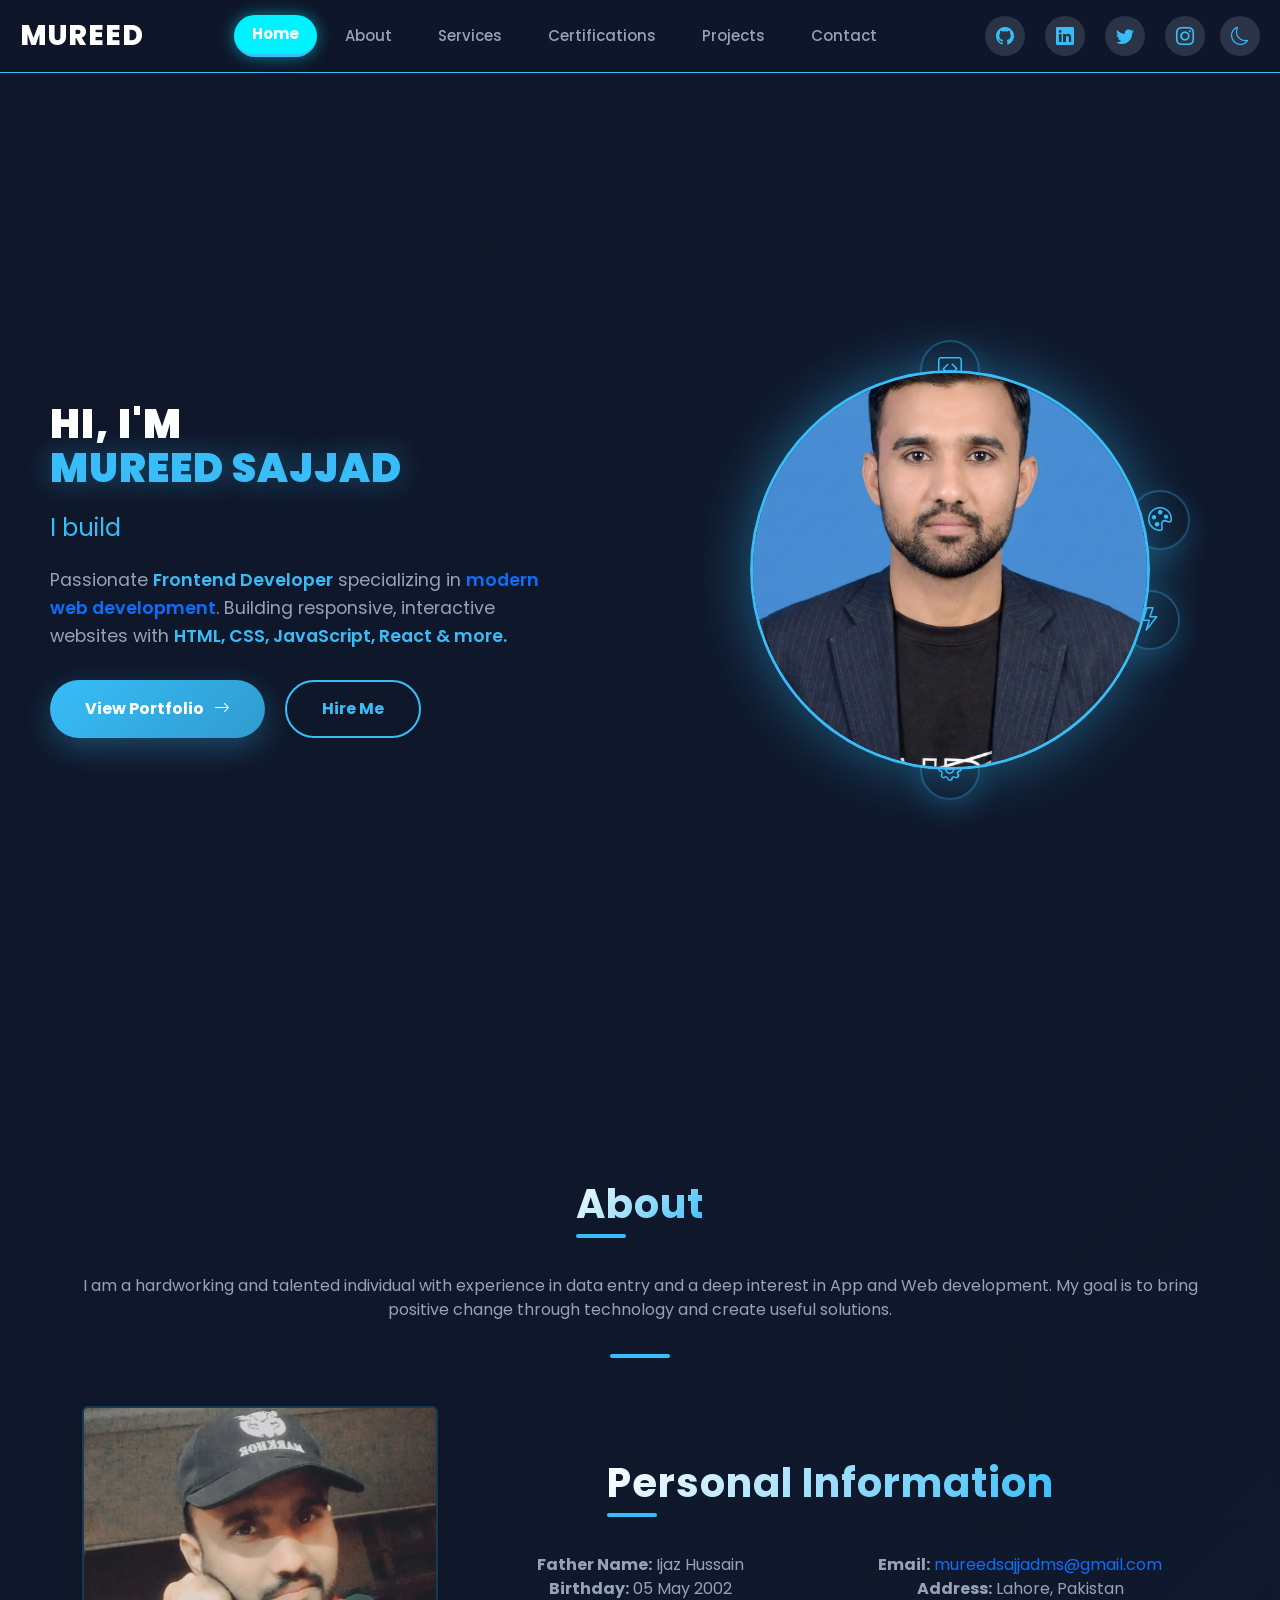
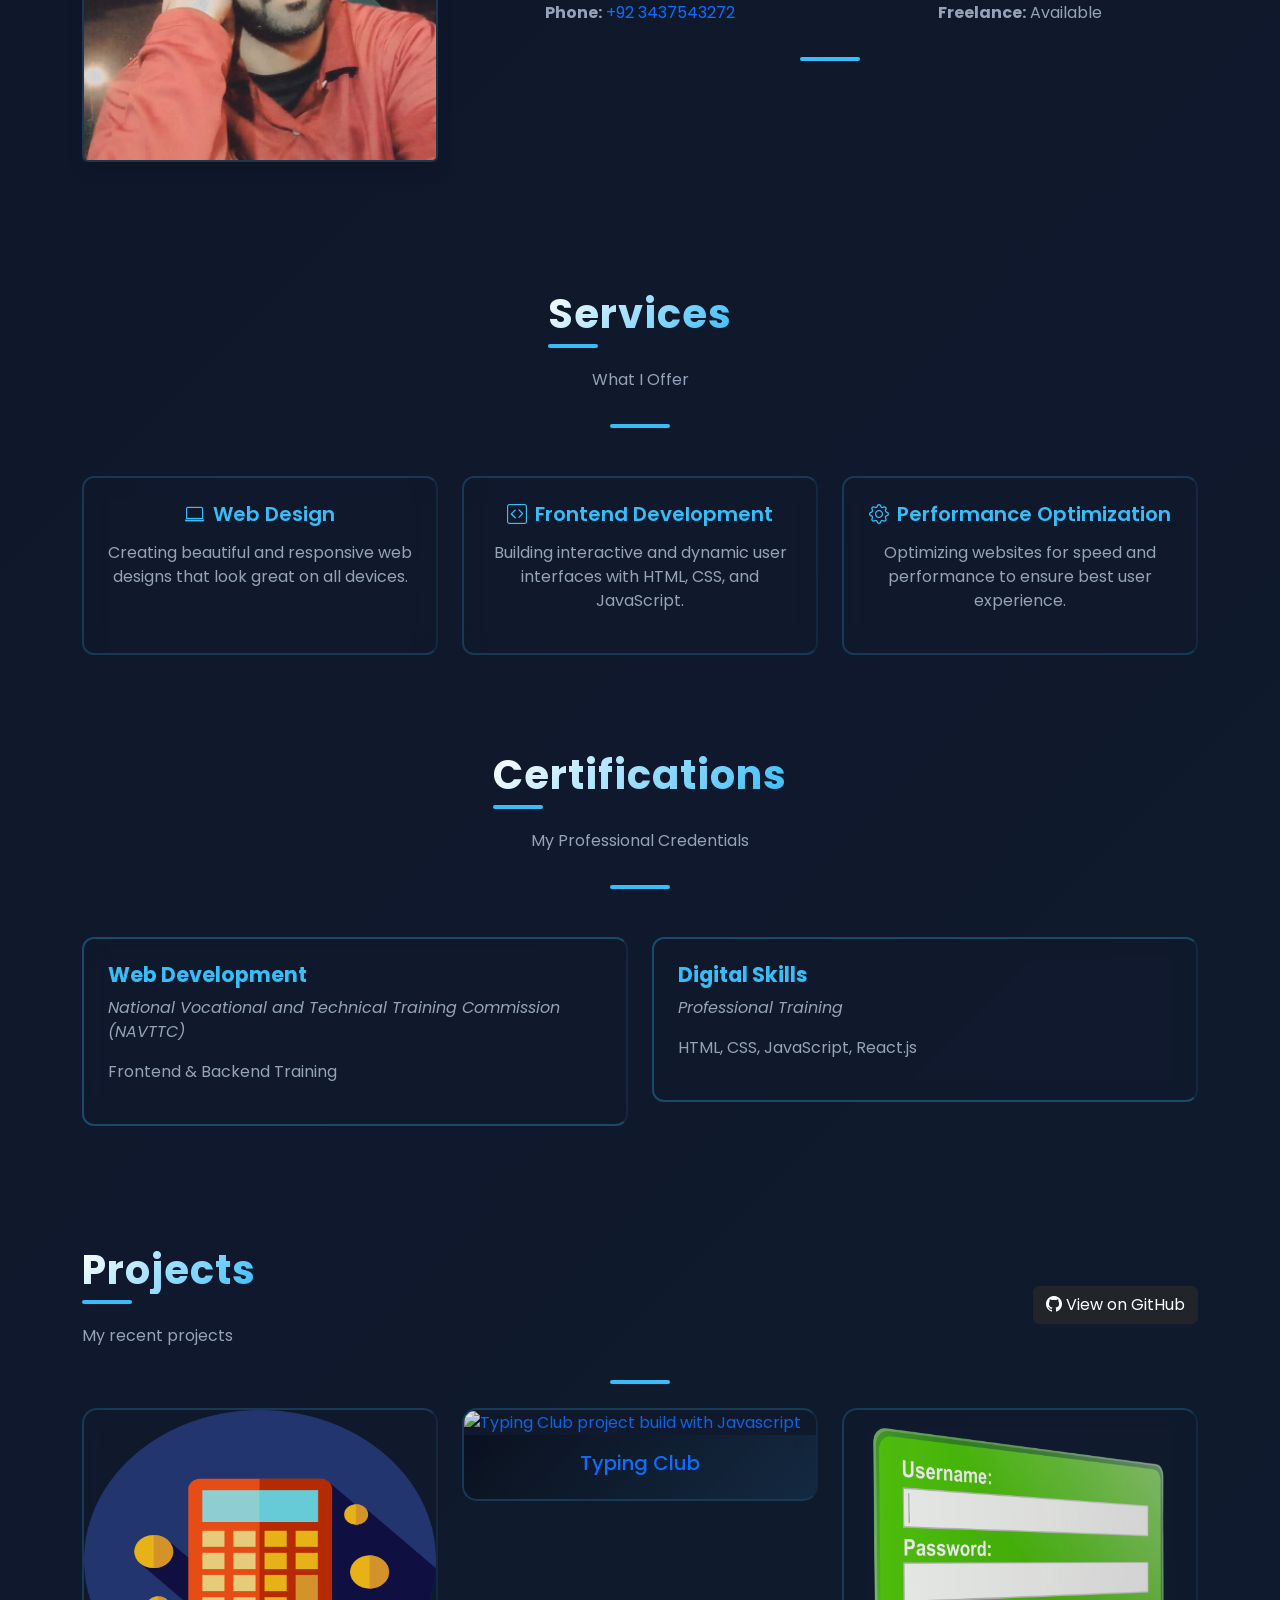
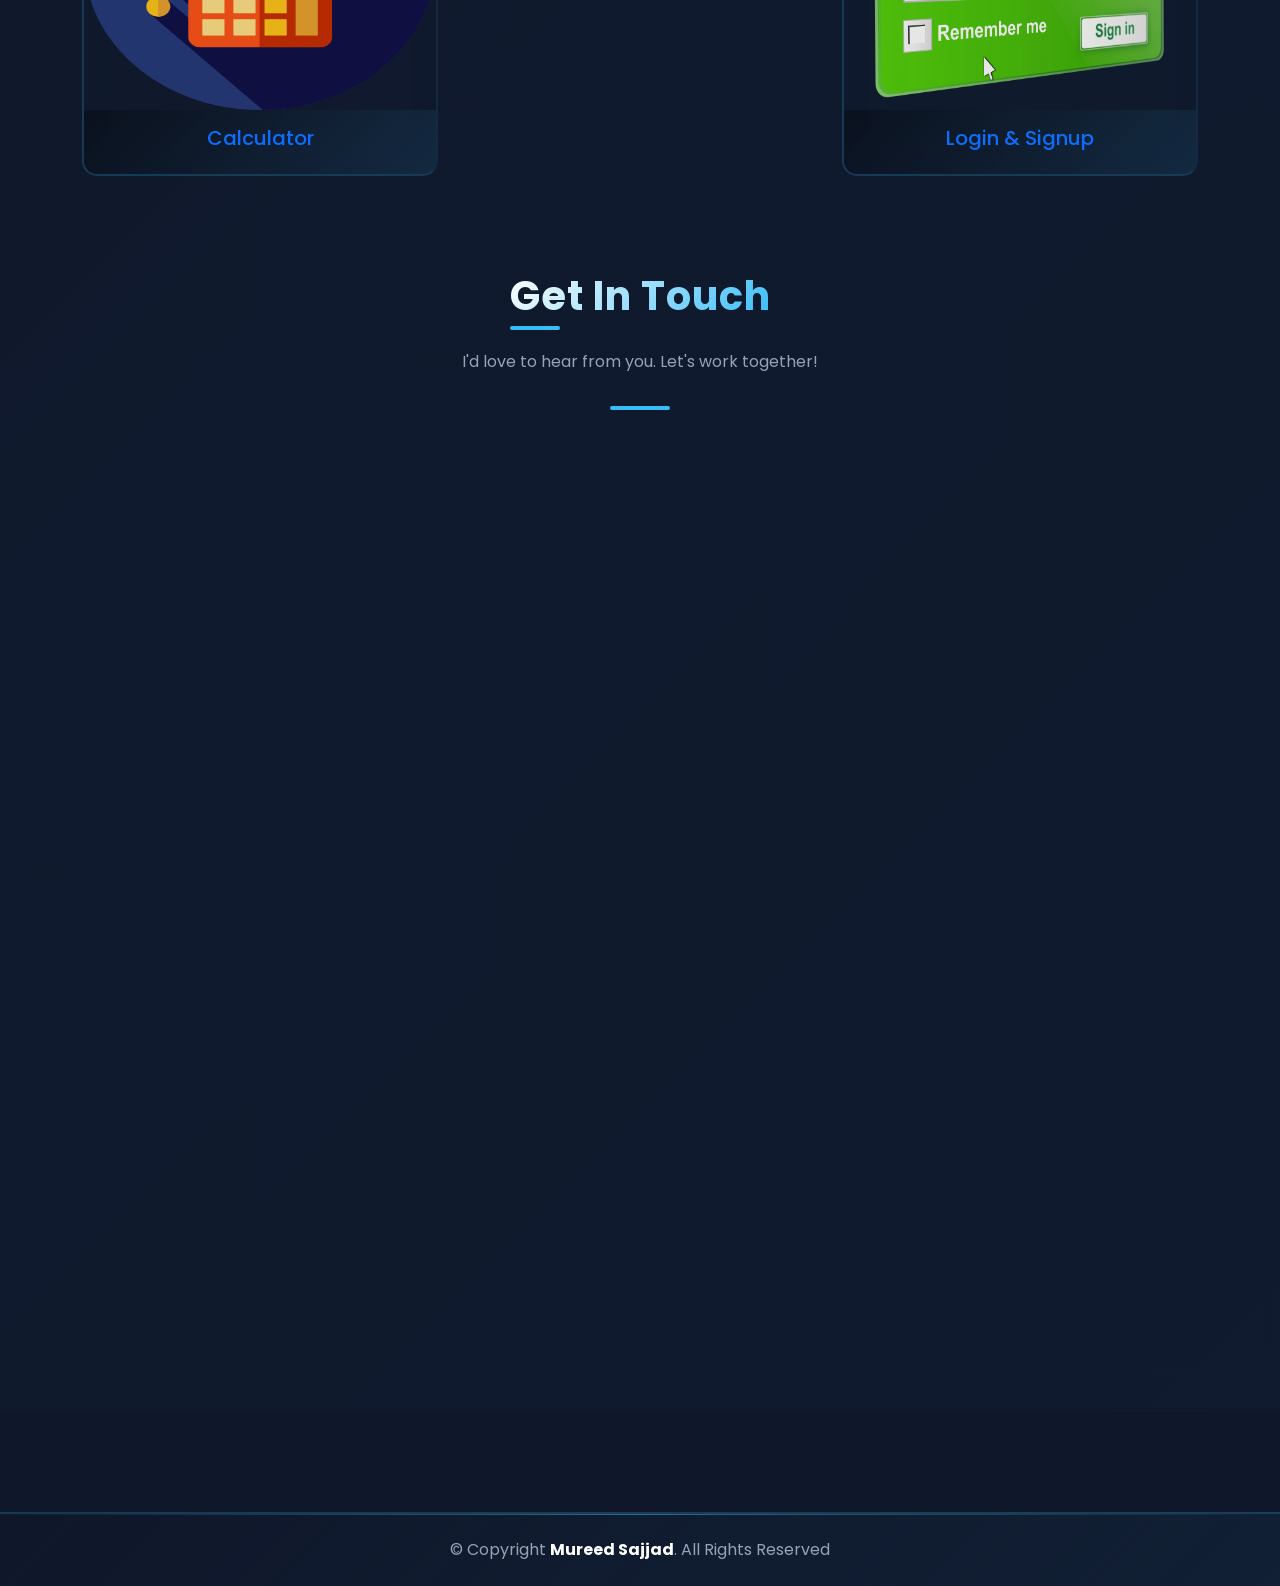
==== index.html @ 1f46530f "auto-commit" ====
<!DOCTYPE html>
<html lang="en">

<head>
  <meta charset="UTF-8" />
  <meta name="description" content="Frontend Developer Portfolio of Mureed Sajjad.">
  <meta name="keywords" content="Frontend Developer, HTML, CSS, JavaScript, React">
  <meta name="author" content="Mureed Sajjad">
  <meta name="viewport" content="width=device-width, initial-scale=1.0" />
  <title>Mureed Sajjad Portfolio</title>
  <link href="https://cdn.jsdelivr.net/npm/bootstrap@5.3.0/dist/css/bootstrap.min.css" rel="stylesheet" />
  <link href="https://cdn.jsdelivr.net/npm/bootstrap-icons@1.10.5/font/bootstrap-icons.css" rel="stylesheet" />
  <link href="https://fonts.googleapis.com/css2?family=Inter:wght@400;500;700;800&display=swap" rel="stylesheet">
  <link href="https://fonts.googleapis.com/css2?family=Poppins:wght@300;400;600;700&display=swap" rel="stylesheet">
  <!-- AOS Library for Scroll Animations -->
  <link href="https://unpkg.com/aos@2.3.1/dist/aos.css" rel="stylesheet">
  <!-- <link rel="stylesheet" href="extra.css" /> -->
  <link rel="stylesheet" href="style.css">
  <link rel="preconnect" href="https://fonts.googleapis.com">
  <link rel="preconnect" href="https://fonts.gstatic.com" crossorigin>
  <link rel="canonical" href="https://mureedsajjad512.github.io/My-Portfolio/">

  <script type="application/ld+json">
  {
    "@context": "https://schema.org",
    "@type": "Person",
    "name": "Mureed Sajjad",
    "JobTitle": "Frontend Developer",
    "url": "https://github.com/MUREEDSAJJAD512/My-Portfolio",
    "sameAs" : [
    "https://github.com/MUREEDSAJJAD512/My-Portfolio"
    ]
  }
</script>

</head>

<body>

  <!-- header header full animation navbar -->
  <header id="header" class="header fixed-top">
    <div class="nav-container">

      <div class="logo">
        <a href="#" class="logo">Mureed</a>
      </div>

      <nav class="navbar-menu" id="navbar">
        <ul>
          <li><a href="#home" class="nav-link">Home</a></li>
          <li><a href="#about" class="nav-link">About</a></li>
          <li><a href="#service" class="nav-link">Services</a></li>
          <li><a href="#certification" class="nav-link">Certifications</a></li>
          <li><a href="#project" class="nav-link">Projects</a></li>
          <li><a href="#contact" class="nav-link">Contact</a></li>
        </ul>
      </nav>

      <div class="nav-actions">
        <div class="social-icons">
          <a href="#"><i class="bi bi-github"></i></a>
          <a href="#"><i class="bi bi-linkedin"></i></a>
          <a href="#"><i class="bi bi-twitter"></i></a>
          <a href="#"><i class="bi bi-instagram"></i></a>
        </div>

        <button id="darkToggle" title="Toggle Theme">
          <i class="bi bi-moon"></i>
        </button>

        <button id="menuBtn" class="mobile-nav-toggle">
          <i class="bi bi-list"></i>
        </button>

      </div>

    </div>

  </header>

  <!-- ======= Main Content Area ======= -->
  <main id="main">

    <!-- ======= Home Section ======= -->
    <section id="home" class="hero-section">
      <div class="hero-container">
        <!-- Left Content -->
        <div class="hero-content" data-aos="fade-right" data-aos-duration="800">

          <h1 class="hero-title">
            HI, I'M <span class="hero-highlight">MUREED SAJJAD</span>
          </h1>

          <p class="hero-subtitle">I build</p>

          <p class="hero-description">
            Passionate <strong>Frontend Developer</strong> specializing in <strong class="text-primary">modern web
              development</strong>.
            Building responsive, interactive websites with <strong>HTML, CSS, JavaScript, React & more.</strong>
          </p>

          <div class="hero-buttons">
            <a href="#portfolio" class="btn-hero btn-hero-primary">
              <span>View Portfolio</span>
              <i class="bi bi-arrow-right"></i>
            </a>
            <a href="#contact" class="btn-hero btn-hero-secondary">
              Hire Me
            </a>
          </div>
        </div>

        <!-- - Profile Section -->
        <div class="hero-profile" data-aos="fade-left" data-aos-duration="800">
          <div class="profile-wrapper">
            <div class="profile-glow"></div>
            <img src="Pic/logo img.jpeg" alt="Mureed Sajjad" class="profile-image">

            <!-- Floating Tech Icons -->
            <div class="floating-icons">
              <div class="float-icon icon-1" title="HTML">
                <i class="bi bi-code-square"></i>
              </div>
              <div class="float-icon icon-2" title="CSS">
                <i class="bi bi-palette"></i>
              </div>
              <div class="float-icon icon-3" title="JavaScript">
                <i class="bi bi-lightning"></i>
              </div>
              <div class="float-icon icon-4" title="React">
                <i class="bi bi-gear"></i>
              </div>
            </div>
          </div>
        </div>
      </div>

    </section>


    <!-- ======= About Section ======= -->
    <section id="about" class="about section-padding py-5">
      <div class="container">
        <div class="section-title text-center mb-5" data-aos="fade-up">

          <h2>About</h2>
          <p class="mt-3">
            I am a hardworking and talented individual with experience in data entry and a deep interest in App and
            Web
            development.
            My goal is to bring positive change through technology and create useful solutions.
          </p>

        </div>

        <!-- Personal Info Detail -->
        <div id="personal-info" class="row align-items-center mt-4">
          <div class="col-lg-4 text-center" data-aos="fade-right" data-aos-duration="1000">
            <img src="Pic/Mureed Sajjad About.jpg" loading="lazy" class="img-fluid rounded shadow about-image"
              alt="Mureed Photo">
          </div>
          <div class="col-lg-8 pt-4 pt-lg-0" data-aos="fade-left" data-aos-duration="1000">
            <div class="section-title text-center mb-5" data-aos="fade-up">

              <h2>Personal Information</h2>

              <div class="row mt-3">
                <div class="col-md-6">
                  <ul class="list-unstyled info-list">
                    <li><strong>Father Name:</strong> Ijaz Hussain</li>
                    <li><strong>Birthday:</strong> 05 May 2002</li>
                    <!-- <li><strong>Age:</strong> 24</li> -->
                    <li><strong>Phone:</strong> <a href="tel:+923437543272">+92 3437543272</a></li>
                  </ul>
                </div>
                <div class="col-md-6">
                  <ul class="list-unstyled info-list">
                    <li><strong>Email:</strong> <a href="mailto:mureedsajjadms@gmail.com">mureedsajjadms@gmail.com</a>
                    </li>
                    <li><strong>Address:</strong> Lahore, Pakistan</li>
                    <li><strong>Freelance:</strong> Available</li>
                  </ul>
                </div>
              </div>
            </div>
          </div>
        </div>
      </div>
    </section>

    <!-- ======= Services Section ======= -->
    <section id="service" class="service py-5">
      <div class="container">
        <div class="section-title text-center mb-5">
          <h2>Services</h2>
          <p>What I Offer</p>
        </div>

        <div class="row g-4">
          <div class="col-lg-4 col-md-6">
            <div class="card skill-card h-100 p-4 text-center">
              <h5><i class="bi bi-laptop me-2"></i>Web Design</h5>
              <p>Creating beautiful and responsive web designs that look great on all devices.</p>
            </div>
          </div>
          <div class="col-lg-4 col-md-6">
            <div class="card skill-card h-100 p-4 text-center">
              <h5><i class="bi bi-code-square me-2"></i>Frontend Development</h5>
              <p>Building interactive and dynamic user interfaces with HTML, CSS, and JavaScript.</p>
            </div>
          </div>
          <div class="col-lg-4 col-md-6">
            <div class="card skill-card h-100 p-4 text-center">
              <h5><i class="bi bi-gear me-2"></i>Performance Optimization</h5>
              <p>Optimizing websites for speed and performance to ensure best user experience.</p>
            </div>
          </div>
        </div>
      </div>
    </section>

    <!-- ======= Certifications Section ======= -->
    <section id="certification" class="certification py-5">
      <div class="container">
        <div class="section-title text-center mb-5">
          <h2>Certifications</h2>
          <p>My Professional Credentials</p>
        </div>

        <div class="row g-4">
          <div class="col-lg-6">
            <div class="institute-box p-4 mb-4">
              <h4><strong>Web Development</strong></h4>
              <p><em>National Vocational and Technical Training Commission (NAVTTC)</em></p>
              <p class="mt-3">Frontend & Backend Training</p>
            </div>
          </div>
          <div class="col-lg-6">
            <div class="institute-box p-4 mb-4">
              <h4><strong>Digital Skills</strong></h4>
              <p><em>Professional Training</em></p>
              <p class="mt-3">HTML, CSS, JavaScript, React.js</p>
            </div>
          </div>
        </div>
      </div>
    </section>

    <!-- ======= Projects Section ======= -->
    <section id="project" class="project py-5 ">
      <div class="container">
        <div class="section-title d-flex justify-content-between align-items-center mb-4">
          <div>
            <h2>Projects</h2>
            <p>My recent projects</p>
          </div>
          <a href="https://github.com/MUREEDSAJJAD512/My-Portfolio" target="_blank" class="btn btn-dark">
            <i class="bi bi-github"></i> 
            <span>View on GitHub</span>
          </a>
        </div>

        <div class="row g-4 portfolio-container">
          <div class="col-lg-4 col-md-6" data-aos="zoom-in" data-aos-delay="100">
            <div class="portfolio-item card">
              <a href="Project/Calculator/index.html" target="_blank">
                <img src="Pic/calculator.png" class="card-img-top" alt="Calculator project build with Javascript"
                  loading="lazy" width="400" height="300">
                <div class="card-body text-center">
                  <h5>Calculator</h5>
                </div>
              </a>
            </div>
          </div>
          <div class="col-lg-4 col-md-6" data-aos="zoom-in" data-aos-delay="200">
            <div class="portfolio-item card">
              <a href="Project/Page club/index.html" target="_blank">
                <img src="Pic/keyboard typing.png" class="card-img-top" alt="Typing Club project build with Javascript"
                  loading="lazy" width="400" height="300">
                <div class="card-body text-center">
                  <h5>Typing Club</h5>
                </div>
              </a>
            </div>
          </div>
          <div class="col-lg-4 col-md-6" data-aos="zoom-in" data-aos-delay="300">
            <div class="portfolio-item card">
              <a href="Login and Singup/index1.html" target="_blank">
                <img src="Pic/login page.png" class="card-img-top" alt="Login Page project build with Javascript"
                  loading="lazy" width="400" height="300">
                <div class="card-body text-center">
                  <h5>Login & Signup</h5>
                </div>
              </a>

            </div>
          </div>
        </div>
      </div>
    </section>

    <!-- ======= Contact Section ======= -->
    <section id="contact" class="contact py-5">
      <div class="container">
        <div class="section-title text-center mb-5" data-aos="fade-up">
          <h2>Get In Touch</h2>
          <p>I'd love to hear from you. Let's work together!</p>
        </div>

        <div class="row g-4" data-aos="fade-up" data-aos-delay="100">
          <!-- Contact Info Cards -->

          <div class="col-lg-4 col-md-6">
            <div class="contact-card text-center h-100">
              <div class="contact-icon">
                <i class="bi bi-telephone"></i>
              </div>
              <h4>Phone</h4>
              <p><a href="tel:+923437543272">+92 3437543272</a></p>
            </div>
          </div>


          <div class="col-lg-4 col-md-6">
            <div class="contact-card text-center h-100">
              <div class="contact-icon">
                <i class="bi bi-envelope"></i>
              </div>
              <h4>Email</h4>
              <p><a href="mailto:mureedsajjadms@gmail.com">mureedsajjadms@gmail.com</a></p>
            </div>
          </div>

          <div class="col-lg-4 col-md-6">
            <div class="contact-card text-center h-100">
              <div class="contact-icon">
                <i class="bi bi-geo-alt"></i>
              </div>
              <h4>Location</h4>
              <p><a href="https://maps.app.goo.gl/p4PA584BYa8cYL2F8" target="_blank">Lahore, Pakistan</a></p>
            </div>
          </div>
        </div>

        <!-- Contact Form -->
        <div class="row mt-5" data-aos="fade-up" data-aos-delay="200">
          <div class="col-lg-8 mx-auto">
            <div class="contact-form-wrapper">
              <h3 class="text-center mb-4">Send Me a Message</h3>
              <form action="https://api.web3forms.com/submit" method="POST" class="contact-form">
                <input type="hidden" name="access_key" value="YOUR-KEY-HERE">

                <div class="row">
                  <div class="col-md-6 mb-3">
                    <label for="name" class="form-label">Full Name</label>
                    <input id="name" type="text" name="name" class="form-control" placeholder="Your name" required
                      autocomplete="name">
                  </div>
                  <div class="col-md-6 mb-3">
                    <label for="email" class="form-label">Email Address</label>
                    <input id="email" type="email" name="email" class="form-control" placeholder="Your@email.com"
                      required autocomplete="email">
                  </div>
                </div>

                <div class="mb-3">
                  <label for="subject" class="form-label">Subject</label>
                  <input id="tex" name="subject" class="form-control" placeholder="What is this about?" required>
                </div>

                <div class="mb-3">
                  <label for="message" class="form-label">Message</label>
                  <textarea id="message" name="message" rows="6" class="form-control"
                    placeholder="Write your message here..." required></textarea>
                </div>

                <button type="submit" class="btn btn-primary btn-submit w-100">
                  <i class="bi bi-send"></i> Send Message
                </button>
              </form>
            </div>
          </div>
        </div>
      </div>
    </section>

  </main>

  <!-- ======= Footer ======= -->
  <footer role="contentinfo" id="footer" class="py-4 text-center">
    <div class="container">
      <div class="copyright">
        &copy; Copyright <strong><span>Mureed Sajjad</span></strong>. All Rights Reserved
      </div>
    </div>
  </footer>

  <!-- Back to Top Button -->
  <a href="#" class="back-to-top d-flex align-items-center justify-content-center"><i
      class="bi bi-arrow-up-short"></i></a>

  <!-- JS Files -->
  <script src="https://cdn.jsdelivr.net/npm/typed.js@2.0.12"></script>
  <script src="https://cdn.jsdelivr.net/npm/bootstrap@5.3.0/dist/js/bootstrap.bundle.min.js"></script>
  <!-- AOS Library -->
  <script src="https://unpkg.com/aos@2.3.1/dist/aos.js"></script>
  <script src="script.js" defer></script>
</body>

</html>
---- style.css ----
/* ==========================================================
   1. GLOBAL VARIABLES & THEMES
   ========================================================== */
:root {
  --bg-body: #0f172a;
  --bg-header: rgba(15, 23, 42, 0.8);
  --text-main: #94a3b8;
  --text-bright: #ffffff;
  --primary-color: #38bdf8;
  --header-text: rgba(244, 160, 25, 0.95);
  --glow-color: rgba(56, 189, 248, 0.15);
}

/* Dark Mode Theme */
body.dark-mode {
  --bg-body: #0a0e27;
  --bg-header: #0a0e27;
  --text-main: #ffffff;
  --text-bright: #ffffff;
  --primary-color: #0066cc;
  /* --card-bg: rgba(20, 30, 60, 0.6); */
  --glow-color: rgba(96, 165, 250, 0.2);
}

/* Light Mode Theme */
body.light-mode {
  --bg-body: #f8f9fa;
  --bg-header: rgba(255, 255, 255, 0.8);
  --text-main: #333333;
  --text-bright: #000000;
  --primary-color: #0066cc;
  /* --card-bg: rgba(220, 230, 245, 0.4); */
  --glow-color: rgba(0, 102, 204, 0.261);
}

Light Mode Specific Styles body.light-mode .portfolio-item,
body.light-mode .skill-card,
body.light-mode .info-box,
body.light-mode .contact-form,
body.light-mode .institute-box {
  background: rgba(240, 248, 255, 0.8) !important;
  border-color: rgba(0, 102, 204, 0.3) !important;
  color: #333 !important;
}

body.light-mode h2,
body.light-mode h3,
body.light-mode h4,
body.light-mode h5 {
  color: #000 !important;
}

body.light-mode a {
  color: #0066cc;
}

body.light-mode .btn-primary,
body.light-mode .btn-outline-primary {
  background-color: #f8f9fa !important;
  color: #000 !important;
  border-color: #000 !important;
}

body.light-mode .btn-primary:hover,
body.light-mode .btn-outline-primary:hover {
  background-color: #000 !important;
  color: #ffffff !important;
}

.btn-primary,
.btn-outline-primary {
  background-color: var(--bg-body) !important;
  border: 3px solid var(--text-bright) !important;
  color: var(--text-bright) !important;
  transition: all 0.5s ease;
  border-radius: 9px;
  padding: 8px 16px;
  display: inline-flex;
  align-items: center;
  gap: 8px;
  font-weight: 600;
}

.btn-primary:hover,
.btn-outline-primary:hover {
  background-color: var(--text-bright) !important;
  color: var(--bg-body) !important;
  border-color: var(--bg-body);
}


.btn-primary i,
.btn-outline-primary i {
  font-size: 1.1rem;
  transition: transform 0.3s ease;
}

.btn-primary:hover i,
.btn-outline-primary:hover i {
  transform: translateX(4px);
}


/* ==========================================================
   1. GLOBAL STYLES
   ========================================================== */

/* Basic Reset */
body {
  background-color: var(--bg-body);
  color: var(--text-main);
  font-family: 'Inter', sans-serif;
  overflow-x: hidden;
  scroll-behavior: smooth;
  transition: background-color 0.5s ease, color 0.5s ease;
}

/* Mouse Spotlight Effect */
.mouse-glow {
  position: fixed;
  top: 0;
  left: 0;
  width: 100%;
  height: 100%;
  pointer-events: none;
  background: radial-gradient(300px circle at var(--x) var(--y), var(--glow-color), transparent 80%);
  z-index: 9999;
}


* {
  margin: 0;
  padding: 0;
  box-sizing: border-box;
  font-family: Poppins, sans-serif;
}

/* ==========================================================
   2. HEADER / NAVIGATION - MODERN DESIGN
   ========================================================== */
.logo a {
  font-size: 28px;
  font-weight: 800;
  color: var(--text-bright);
  text-decoration: none;
  letter-spacing: 1px;
  text-transform: uppercase;

}

.logo span {
  color: #00f2ff;
  /* Dot ka color Cyan rakhne ke liye */
}

.header {
  position: fixed;
  top: 0;
  left: 0;
  width: 100%;
  padding: 15px 0;
  z-index: 1000;
  transition: all 0.4s ease;
  background: var(--bg-header);
  backdrop-filter: blur(15px);
  border-bottom: 1px solid rgba(255, 255, 255, 0.1);
  overflow: visible !important;
}

/* Jab page scroll ho to header ka rang thora dark ho jaye */
.header.scrolled {
  background: var();
  padding: 10px 0;
  /* backdrop-filter: blur(20px); */
}

.header::before {
  content: "";
  position: absolute;
  top: 0;
  left: -100%;
  width: 100%;
  height: 100%;
  background: linear-gradient(10deg, transparent, rgb(245, 1, 1), transparent, rgba(53, 1, 242, 0.1), transparent, rgba(72, 255, 0, 0.973), transparent);
  transition: left 0.8s ease-in-out;
  pointer-events: none;
}

.header:hover::before {
  left: 100%;
}

.header.fixed-top {
  backdrop-filter: blur(10px);
  border-bottom: 1px solid var(--primary-color);
  transition: all 0.3s ease;
}

.nav-container {
  max-width: 1300px;
  margin: 0 auto;
  display: flex;
  align-items: center;
  justify-content: space-between;
  padding: 0 20px;
}

.navbar-menu ul {
  display: flex;
  list-style: none;
  gap: 10px;
  margin: 0;
  padding: 0;
}

.nav-link {
  /* color: var(--text-main); */
  text-decoration: none;
  font-size: 15px;
  font-weight: 500;
  padding: 8px 18px;
  border-radius: 50px;
  transition: 0.3s;
}

/* Hover aur Active state ka style */
.nav-link:hover,
.nav-link.active {
  color: #000;
  background: #00f2ff;
  box-shadow: 0 0 15px rgba(0, 242, 255, 0.5);
}

nav ul {
  display: flex;
  list-style-type: none;
  align-items: center;
  gap: 20px;
}

nav li {
  display: inline;
}

.nav-actions {
  display: flex;
  align-items: center;
  gap: 15px;
}

.social-icons {
  display: flex;
  gap: 10px;
}

.social-icons a,
#darkToggle,
#menuBtn {
  color: var(--primary-color);
  font-size: 18px;
  width: 40px;
  height: 40px;
  border-radius: 50%;
  background: rgba(148, 163, 184, 0.217);
  display: flex;
  align-items: center;
  justify-content: center;
  border: none;
  cursor: pointer;
  transition: 0.3s;
  text-decoration: none;
}

.social-icons a:hover,
#darkToggle:hover {
  background: #03f6f6;
  color: #000;
  transform: translateY(-3px);

}

/* Mobile menu button desktop par chupa rahega */
#menuBtn {
  display: none;
}

.nav-links {
  display: flex;
  align-items: center;
  gap: 10px;
}

.nav-links a {
  color: #fff;
  font-size: 20px;
  text-decoration: none;
  padding: 10px 15px;
  transition: 0.4s ease;
  display: flex;
  align-items: center;
  justify-content: center;
  border-bottom: 5px solid transparent;
}


/* ==========================================================
   3. MAIN CONTENT AREA
   ========================================================== */
#main {
  margin-left: 0 !important;
  margin-top: 80px;
  padding: 0;
  transition: all 0.4s ease;
  background: linear-gradient(135deg, transparent 0%, rgba(56, 189, 248, 0.02) 100%);
  min-height: 100vh;
}

/* Section Common Styling */
section {
  scroll-margin-top: 110px;
  border-radius: 10px;
  transition: all 0.4s ease;
}

h2 {
  color: var(--text-bright);
  font-weight: 700;
  margin-bottom: 30px;
  letter-spacing: 1px;
  font-size: clamp(1.8rem, 5vw, 2.5rem);
  position: relative;
  display: inline-block;
}

h2::after {
  content: '';
  position: absolute;
  bottom: -10px;
  left: 0;
  width: 50px;
  height: 4px;
  background: var(--primary-color);
  border-radius: 2px;
  animation: slideInDown 0.6s ease-out;
}

/* Hero Section */
.hero-section {
  position: relative;
  min-height: 100vh;
  display: flex;
  align-items: center;
  justify-content: center;
  padding: 100px 50px 80px;
  overflow: hidden;
}

.hero-container {
  min-height: 100vh;
  display: grid;
  justify-content: center;
  grid-template-columns: 1fr 1fr;
  gap: 60px;
  align-items: center;
  max-width: 1400px;
  width: 100%;
  margin: 0 auto;
}

.hero-badge {
  color: var(--primary-color);
  font-weight: 700;
  font-size: 0.85rem;
  letter-spacing: 2px;
  text-transform: uppercase;
  padding: 5px 15px;
  border: 1px solid rgba(56, 189, 248, 0.3);
  border-radius: 20px;
  background: rgba(56, 189, 248, 0.08);
}

/* Hero Title */
.hero-title {
  font-size: clamp(2.5rem, 8vw, 4.5rem);
  font-weight: 900;
  line-height: 1.1;
  margin-bottom: 20px;
  color: var(--text-bright);
  animation: slideInDown 0.8s ease-out;
  letter-spacing: -2px;
}

.hero-highlight {
  color: var(--primary-color);
  display: block;
  text-shadow: 0 0 30px rgba(56, 189, 248, 0.4);
}

/* Hero Subtitle & Description */
.hero-subtitle {
  font-size: 1.5rem;
  color: var(--text-main);
  margin-bottom: 15px;
  animation: slideInUp 0.8s ease-out 0.1s backwards;
}

.hero-description {
  font-size: 1.1rem;
  color: var(--text-main);
  line-height: 1.8;
  margin-bottom: 40px;
  animation: slideInUp 0.8s ease-out 0.2s backwards;
  max-width: 500px;
}

.hero-description strong {
  color: var(--primary-color);
  font-weight: 600;
}

/* Hero Buttons */
.hero-buttons {
  display: flex;
  gap: 20px;
  flex-wrap: wrap;
  animation: slideInUp 0.8s ease-out 0.3s backwards;
}

.btn-hero {
  display: inline-flex;
  align-items: center;
  gap: 10px;
  padding: 15px 35px;
  border: none;
  border-radius: 50px;
  font-weight: 700;
  font-size: 1rem;
  text-decoration: none;
  transition: all 0.4s cubic-bezier(0.34, 1.56, 0.64, 1);
  cursor: pointer;
  white-space: nowrap;
}

.btn-hero-primary {
  background: linear-gradient(135deg, var(--primary-color), rgba(56, 189, 248, 0.8));
  color: white;
  box-shadow: 0 10px 30px rgba(56, 189, 248, 0.3);
}

.btn-hero-primary:hover {
  transform: translateY(-5px);
  box-shadow: 0 20px 50px rgba(56, 189, 248, 0.5);
  gap: 15px;
}

.btn-hero-secondary {
  background: transparent;
  color: var(--primary-color);
  border: 2px solid var(--primary-color);
}

.btn-hero-secondary:hover {
  background: rgba(56, 189, 248, 0.1);
  transform: translateY(-5px);
  box-shadow: 0 10px 30px rgba(56, 189, 248, 0.2);
}

/* Hero Profile Section */
.hero-profile {
  position: relative;
  display: flex;
  justify-content: center;
  align-items: center;
}

.profile-wrapper {
  position: relative;
  width: 400px;
  height: 400px;
  animation: fadeIn 0.8s ease-out;
}

.profile-glow {
  position: absolute;
  top: 50%;
  left: 50%;
  transform: translate(-50%, -50%);
  width: 450px;
  height: 450px;
  background: radial-gradient(circle, rgba(56, 189, 248, 0.2) 0%, transparent 70%);
  border-radius: 50%;
  filter: blur(40px);
  animation: pulse 4s ease-in-out infinite;
  z-index: 0;
}

.profile-image {
  position: relative;
  width: 100%;
  height: 100%;
  border-radius: 50%;
  border: 3px solid var(--primary-color);
  object-fit: cover;
  z-index: 2;
  box-shadow: 0 0 60px rgba(56, 189, 248, 0.4), inset 0 0 60px rgba(56, 189, 248, 0.1);
  animation: floatUp 3s ease-in-out infinite;
}

/* Floating Icons */
.floating-icons {
  position: absolute;
  width: 100%;
  height: 100%;
  top: 0;
  left: 0;
}

.float-icon {
  position: absolute;
  width: 60px;
  height: 60px;
  background: linear-gradient(135deg, var(--card-bg) 0%, rgba(56, 189, 248, 0.1) 100%);
  border: 2px solid rgba(56, 189, 248, 0.3);
  border-radius: 50%;
  display: flex;
  align-items: center;
  justify-content: center;
  font-size: 1.5rem;
  color: var(--primary-color);
  box-shadow: 0 10px 30px rgba(56, 189, 248, 0.2);
  animation: float 3s ease-in-out infinite;
  z-index: 1;
}

.float-icon:hover {
  background: linear-gradient(135deg, rgba(56, 189, 248, 0.15) 0%, rgba(56, 189, 248, 0.15) 100%);
  border-color: var(--primary-color);
  box-shadow: 0 15px 40px rgba(56, 189, 248, 0.4);
  transform: scale(1.1);
}

.icon-1 {
  top: -30px;
  left: 50%;
  transform: translateX(-50%);
  animation-delay: 0s;
}

.icon-2 {
  top: 30%;
  right: -40px;
  animation-delay: 0.5s;
}

.icon-3 {
  bottom: 30%;
  right: -30px;
  animation-delay: 1s;
}

.icon-4 {
  bottom: -30px;
  left: 50%;
  transform: translateX(-50%);
  animation-delay: 1.5s;
}

/* Scroll Indicator */
.scroll-indicator {
  position: absolute;
  bottom: 30px;
  left: 50%;
  transform: translateX(-50%);
  display: flex;
  flex-direction: column;
  align-items: center;
  gap: 10px;
  animation: fadeIn 0.8s ease-out 0.8s backwards;
}

.scroll-indicator span {
  color: var(--primary-color);
  font-size: 0.85rem;
  font-weight: 700;
  letter-spacing: 2px;
  text-transform: uppercase;
}

.scroll-arrow {
  color: var(--primary-color);
  font-size: 1.5rem;
  animation: bounce 2s ease-in-out infinite;
}

@keyframes floatUp {

  0%,
  100% {
    transform: translateY(0px);
  }

  50% {
    transform: translateY(-20px);
  }
}

@keyframes float {

  0%,
  100% {
    transform: translateY(0px);
  }

  50% {
    transform: translateY(-15px);
  }
}

@keyframes bounce {

  0%,
  100% {
    transform: translateY(0);
  }

  50% {
    transform: translateY(10px);
  }
}

#typed {
  color: var(--primary-color);
  font-weight: bold;
}

.typed-cursor {
  color: var(--primary-color);
}

/* ==========================================================
   4. PORTFOLIO CARDS (Focus & Blur Effect)
   ========================================================== */
.portfolio-item {
  background: var(--bg-body);
  border: 5px solid rgba(255, 255, 255, 0.1);
  transition: all 0.4s ease;
  border-radius: 12px;
  overflow: hidden;
}

/* Blur Effect Logic */
.portfolio-container:hover .portfolio-item {
  opacity: 0.4;
  filter: blur(2px);
}

.portfolio-container .portfolio-item:hover {
  opacity: 1;
  filter: blur(0);
  transform: translateY(-10px);
  border-color: var(--primary-color);
  box-shadow: 0 10px 30px rgba(0, 0, 0, 0.5);
  transition: transform 0.3s ease;
}


@media (max-width: 991px) {
  .header {
    width: 100% !important;
    left: 0 !important;
    padding: 10px 10px 0;
    /* text-align: center; */

  }

  #menuBtn {
    display: flex !important;
    width: 40px !important;
    height: 40px;
  }

  .nav-container {
    padding: 0 15px;
  }

  .navbar-menu {
    position: fixed;
    top: -110vh;
    left: 40% !important;
    right: 5% !important;
    width: 50% !important;
    height: auto;
    /* background: var(--bg-body); */
    backdrop-filter: blur(30px);
    padding: 40px 0;
    border-radius: 20px;
    border: 2px solid var(--primary-color);
    transition: top 0.6s ease,
      filter 0.5s ease,
      opacity 0.5s ease;
    z-index: 999;
    border-bottom: 2px solid var(--primary-color);
    margin-left: 0 !important;
    box-shadow: 0 20px 40px rgba(0, 0, 0, 0.6);
  }

  .navbar-menu.active {
    top: 60px;
  }

  .navbar-menu.blur {
    filter: blur(6px);
    opacity: 0.5;
  }

  .navbar-menu:hover {
    filter: blur(0);
    opacity: 1;
  }


  .navbar-menu ul {
    flex-direction: column;
    align-items: center;
    gap: 20px;
  }

  .hero-profile {
    order: -1;
  }

  .profile-wrapper {
    width: 250px;
    height: 250px;
  }


}



/* ==========================================================
   5. MOBILE RESPONSIVE
   ========================================================== */
@media (max-width: 1199px) {
  #header {
    height: 70px;
    padding: 0 30px;
  }

  .header-container {
    gap: 30px;
  }

  .logo h1 {
    font-size: 1.1rem;
  }

  .nav-links-row {
    gap: 3px;
  }

  .nav-link {
    font-size: 0.85rem;
    padding: 8px 15px;
  }

  .hero-section {
    padding: 80px 30px 60px;
  }

  .hero-container {
    grid-template-columns: 1fr;
    gap: 40px;
  }

  .profile-wrapper {
    width: 300px;
    height: 300px;
  }

  .profile-glow {
    width: 350px;
    height: 350px;
  }

  .float-icon {
    width: 50px;
    height: 50px;
    font-size: 1.2rem;
  }

  .hero-title {
    font-size: clamp(1.8rem, 6vw, 3.5rem);
  }

  .hero-buttons {
    gap: 15px;
  }

  .btn-hero {
    padding: 12px 25px;
    font-size: 0.9rem;
  }
}


.hero-section {
  padding-top: 40px;
}

.hero-section h1 {
  font-size: 2.5rem;
}


/* ==========================================================
   6. MODERN ANIMATIONS & EFFECTS
   ========================================================== */

/* Hero Section Animations */
.hero-title {
  animation: slideInDown 0.8s ease-out;
  letter-spacing: 1px;
}

.hero-subtitle {
  animation: slideInUp 0.8s ease-out 0.2s backwards;
  font-size: 1.5rem;
  color: var(--primary-color);
  margin: 15px 0;
}

.hero-description {
  animation: fadeIn 0.8s ease-out 0.4s backwards;
  font-size: 1.1rem;
  line-height: 1.6;
  margin: 20px 0 30px;
}

/* About Image Animation */
.about-image {
  transition: all 0.4s cubic-bezier(0.34, 1.56, 0.64, 1);
  animation: zoomIn 0.6s ease-out;
  border-radius: 15px;
  border: 2px solid rgba(56, 189, 248, 0.2);
  box-shadow: 0 10px 30px rgba(56, 189, 248, 0.1);
}

.about-image:hover {
  transform: scale(1.05) rotate(2deg);
  box-shadow: 0 20px 50px rgba(56, 189, 248, 0.3);
  border-color: var(--primary-color);
}

/* Skill Cards Animation */
.skill-card {
  background: linear-gradient(135deg, var(--card-bg) 0%, rgba(56, 189, 248, 0.08) 100%);
  border: 2px solid rgba(56, 189, 248, 0.2) !important;
  border-right: 2px solid rgba(56, 189, 248, 0.1) !important;
  transition: all 0.4s cubic-bezier(0.34, 1.56, 0.64, 1);
  transform: translateY(0);
  border-radius: 12px;
  backdrop-filter: blur(10px);
}

.skill-card:hover {
  transform: translateY(-12px) scale(1.02);
  box-shadow: 0 20px 40px rgba(56, 189, 248, 0.3);
  border-color: var(--primary-color) !important;
}

.skill-card h5 {
  color: var(--primary-color);
  font-weight: 600;
  margin-bottom: 15px;
}

.skill-card p {
  color: var(--text-main);
  /* font-size: 0.95rem; */
  /* line-height: 1.5; */
}

/* Enhanced Portfolio Cards */
.portfolio-item {
  background: linear-gradient(135deg, var(--card-bg) 0%, rgba(56, 189, 248, 0.08) 100%);
  border: 2px solid rgba(56, 189, 248, 0.2);
  border-right: 2px solid rgba(56, 189, 248, 0.1);
  transition: all 0.5s cubic-bezier(0.34, 1.56, 0.64, 1);
  border-radius: 15px;
  overflow: hidden;
  position: relative;
  baseline-shift: 0;
  backdrop-filter: blur(10px);
}

.portfolio-item::before {
  content: '';
  position: absolute;
  top: 0;
  left: -100%;
  width: 100%;
  height: 100%;
  background: linear-gradient(90deg, transparent, rgba(255, 255, 255, 0.2), transparent);
  transition: left 0.5s;
  z-index: 1;
  pointer-events: none;
}

.portfolio-item:hover::before {
  left: 100%;
}

.portfolio-item img {
  transition: all 0.4s ease;
  filter: brightness(0.9);
}

.portfolio-item:hover img {
  transform: scale(1.1);
  filter: brightness(1.1);
}

/* Blur Effect on Container Hover */
.portfolio-container:hover .portfolio-item {
  opacity: 0.5;
  filter: blur(3px);
}

.portfolio-container .portfolio-item:hover {
  opacity: 1;
  filter: blur(0);
  transform: translateY(-15px) scale(1.02);
  border-color: var(--primary-color);
  box-shadow: 0 25px 50px rgba(56, 189, 248, 0.4);
}

.portfolio-item .card-body {
  background: linear-gradient(135deg, rgba(0, 0, 0, 0.3), rgba(56, 189, 248, 0.1));
  transition: all 0.4s ease;
}

.portfolio-item:hover .card-body {
  background: linear-gradient(135deg, rgba(56, 189, 248, 0.2), rgba(56, 189, 248, 0.3));
}

/* Form Styling */
.contact-form {
  background: linear-gradient(135deg, var(--card-bg) 0%, rgba(56, 189, 248, 0.05) 100%);
  border: 1px solid rgba(56, 189, 248, 0.2);
  border-radius: 15px;
}

.form-control {
  background: rgba(255, 255, 255, 0.05);
  border: 1px solid rgba(56, 189, 248, 0.2);
  color: var(--text-bright);
  transition: all 0.3s ease;
}

.form-control:focus {
  background: rgba(56, 189, 248, 0.1);
  border-color: var(--primary-color);
  box-shadow: 0 0 20px rgba(56, 189, 248, 0.3);
}

.form-label {
  color: var(--primary-color);
  font-weight: 600;
  margin-bottom: 8px;
}

/* Back to Top Button Animation */
.back-to-top {
  position: fixed;
  bottom: 30px;
  right: 30px;
  width: 50px;
  height: 50px;
  background: var(--text-main);
  color: var(--bg-body);
  border-radius: 50%;
  font-size: 24px;
  opacity: 0;
  visibility: hidden;
  transition: all 0.4s ease;
  z-index: 1000;
  cursor: pointer;
}

.back-to-top.active {
  opacity: 1;
  visibility: visible;
  transform: translateY(-10px);
}

.back-to-top:hover {
  transform: translateY(-20px);
  box-shadow: 0 10px 30px rgba(56, 189, 248, 0.5);
}

/* Smooth Scrolling */
html {
  scroll-behavior: smooth;
}

/* Keyframe Animations */
@keyframes slideInDown {
  from {
    opacity: 0;
    transform: translateY(-30px);
  }

  to {
    opacity: 1;
    transform: translateY(0);
  }
}

@keyframes slideInUp {
  from {
    opacity: 0;
    transform: translateY(30px);
  }

  to {
    opacity: 1;
    transform: translateY(0);
  }
}

@keyframes fadeIn {
  from {
    opacity: 0;
  }

  to {
    opacity: 1;
  }
}

@keyframes zoomIn {
  from {
    opacity: 0;
    transform: scale(0.9);
  }

  to {
    opacity: 1;
    transform: scale(1);
  }
}

@keyframes pulse {

  0%,
  100% {
    transform: scale(1);
  }

  50% {
    transform: scale(1.05);
  }
}

/* Section Padding */
.section-padding {
  padding: 80px 0 !important;
}

.section-title {
  position: relative;
  padding-bottom: 20px;
  margin-bottom: 50px;
  animation: slideInDown 0.6s ease-out;
}

.section-title h2 {
  font-size: 2.5rem;
  font-weight: 700;
  background: linear-gradient(135deg, var(--text-bright) 0%, var(--primary-color) 100%);
  -webkit-background-clip: text;
  -webkit-text-fill-color: transparent;
  background-clip: text;
  letter-spacing: 1px;
}

.section-title::after {
  content: '';
  position: absolute;
  bottom: 0;
  left: 50%;
  transform: translateX(-50%);
  width: 60px;
  height: 4px;
  background: var(--primary-color);
  border-radius: 2px;
  animation: slideInDown 0.6s ease-out;
}

/* Active Navigation Link */
.nav-link.active {
  color: var(--text-bright) !important;
  font-weight: 700;
  border-bottom: 3px solid var(--primary-color);
}

/* ==========================================================
   7. ADVANCED FEATURES CSS
   ========================================================== */

/* Hamburger Menu Animation */
.menu-toggle {
  position: relative;
  width: 50px;
  height: 50px;
  background: var(--primary-color);
  border: none;
  border-radius: 50%;
  cursor: pointer;
  display: flex;
  align-items: center;
  justify-content: center;
  transition: all 0.3s ease;
  z-index: 1001;
}

.menu-toggle:hover {
  transform: scale(1.1);
  box-shadow: 0 0 20px rgba(56, 189, 248, 0.5);
}

.menu-toggle.active {
  background: var(--text-bright);
  color: var(--bg-body);
  transform: rotate(90deg);
}

.menu-toggle i {
  font-size: 24px;
  transition: transform 0.3s ease;
}

/* Counter Animation */
[data-counter] {
  font-weight: 700;
  color: var(--primary-color);
  font-size: 2rem;
  display: inline-block;
}

/* Loading Animation */
@keyframes fadeInPage {
  from {
    opacity: 0;
    transform: translateY(20px);
  }

  to {
    opacity: 1;
    transform: translateY(0);
  }
}

body {
  animation: fadeInPage 0.6s ease-out;
}

/* Image Loaded State */
img.loaded {
  animation: fadeIn 0.6s ease-out;
}

/* Parallax Element */
[data-parallax] {
  will-change: transform;
}

/* Info Box Styling */
.info-box {
  background: linear-gradient(135deg, var(--card-bg) 0%, rgba(56, 189, 248, 0.08) 100%);
  border: 2px solid rgba(56, 189, 248, 0.2);
  border-right: 2px solid rgba(56, 189, 248, 0.1);
  border-radius: 15px;
  padding: 20px;
  transition: all 0.4s cubic-bezier(0.34, 1.56, 0.64, 1);
  backdrop-filter: blur(10px);
}

.info-box:hover {
  transform: translateY(-8px) scale(1.02);
  box-shadow: 0 20px 40px rgba(56, 189, 248, 0.25);
  border-color: var(--primary-color);
}

.info-box p {
  display: flex;
  align-items: center;
  gap: 12px;
  margin: 15px 0;
  font-size: 1rem;
}

.info-box i {
  font-size: 1.5rem;
  color: var(--primary-color);
  transition: all 0.3s ease;
}

.info-box p:hover i {
  transform: scale(1.2) rotate(10deg);
}



/* Institute Box */
.institute-box {
  background: linear-gradient(135deg, var(--card-bg) 0%, rgba(56, 189, 248, 0.08) 100%) !important;
  border: 2px solid rgba(56, 189, 248, 0.3) !important;
  border-right: 2px solid rgba(56, 189, 248, 0.1) !important;
  transition: all 0.4s cubic-bezier(0.34, 1.56, 0.64, 1);
  border-radius: 12px;
  backdrop-filter: blur(10px);
}

.institute-box:hover {
  transform: translateY(-10px) scale(1.02);
  box-shadow: 0 20px 40px rgba(56, 189, 248, 0.3);
  border-color: var(--primary-color) !important;
}

.institute-box h4 {
  color: var(--primary-color);
  font-size: 1.3rem;
}

/* Social Links Enhancement */
/* a[href*="github"], */
a[href*="linkedin"],
a[href*="twitter"],
a[href*="facebook"] {
  display: inline-flex;
  align-items: center;
  justify-content: center;
  width: 45px;
  height: 45px;
  border-radius: 50%;
  background: rgba(56, 189, 248, 0.1);
  border: 2px solid var(--primary-color);
  color: var(--primary-color);
  transition: all 0.4s ease;
  margin: 0 8px;
  overflow: hidden;
  gap: 8px;
  padding: 0 12px;

}

/* a[href*="github"]:hover, */
a[href*="linkedin"]:hover,
a[href*="twitter"]:hover,
a[href*="facebook"]:hover {
  width: 170px;
  background: var(--primary-color);
  color: var(--bg-body);
  box-shadow: 0 0 20px rgba(10, 20, 24, 0.5);
  transform: scale(1.1);
}

a [href*="github"]:hover span {
  opacity: 1;
}

/* Scroll Animation Optimization */
[data-aos] {
  opacity: 0;
}

[data-aos].aos-animate {
  opacity: 1;
}

/* Enhanced Input Fields */
.form-control.is-invalid {
  border-color: #dc3545 !important;
  background-color: rgba(220, 53, 69, 0.1);
}

.form-control.is-invalid:focus {
  box-shadow: 0 0 0 0.2rem rgba(220, 53, 69, 0.25);
}

.error-message {
  animation: slideInUp 0.3s ease-out;
}

/* Button Styles Enhancement */
.btn {
  position: relative;
  overflow: hidden;
  transition: all 0.4s cubic-bezier(0.34, 1.56, 0.64, 1);
}

.btn::before {
  content: '';
  position: absolute;
  top: 50%;
  left: 50%;
  width: 0;
  height: 0;
  border-radius: 50%;
  background: rgba(255, 255, 255, 0.3);
  transform: translate(-50%, -50%);
  transition: width 0.6s, height 0.6s;
  pointer-events: none;
}

.btn:hover::before {
  width: 300px;
  height: 300px;
}

/* Link Hover Effects */
a {
  position: relative;
  text-decoration: none;
  transition: color 0.3s ease;
}

a.nav-link:after,
.info-box a:after {
  content: '';
  position: absolute;
  bottom: -2px;
  left: 0;
  width: 0;
  height: 2px;
  background: var(--primary-color);
  transition: width 0.3s ease;
}

a.nav-link:hover:after,
.info-box a:hover:after {
  width: 100%;
}

/* ==========================================================
   8. MODERN CONTACT SECTION STYLES
   ========================================================== */

/* Contact Cards */
.contact-card {
  background: linear-gradient(135deg, var(--card-bg) 0%, rgba(56, 189, 248, 0.08) 100%);
  border: 2px solid rgba(56, 189, 248, 0.2);
  border-right: 2px solid rgba(56, 189, 248, 0.1);
  border-radius: 15px;
  padding: 35px 25px;
  transition: all 0.5s cubic-bezier(0.34, 1.56, 0.64, 1);
  backdrop-filter: blur(10px);
}

.contact-card:hover {
  transform: translateY(-15px) scale(1.02);
  border-color: var(--primary-color);
  box-shadow: 0 25px 50px rgba(56, 189, 248, 0.35);
}

.contact-icon {
  width: 70px;
  height: 70px;
  background: linear-gradient(135deg, var(--primary-color), rgba(56, 189, 248, 0.6));
  border-radius: 50%;
  display: flex;
  align-items: center;
  justify-content: center;
  margin: 0 auto 20px;
  font-size: 2rem;
  color: white;
  transition: all 0.3s ease;
}

.contact-card:hover .contact-icon {
  transform: scale(1.1) rotate(10deg);
  box-shadow: 0 10px 30px rgba(56, 189, 248, 0.4);
}

.contact-card h4 {
  color: var(--text-bright);
  font-weight: 700;
  margin: 15px 0;
  font-size: 1.3rem;
}

.contact-card p {
  color: var(--text-main);
  margin: 0;
}

.contact-card a {
  color: var(--primary-color);
  text-decoration: none;
  font-weight: 600;
  transition: all 0.3s ease;
}

.contact-card a:hover {
  color: var(--text-bright);
  text-decoration: underline;
}

/* Contact Form Wrapper */
.contact-form-wrapper {
  background: linear-gradient(135deg, var(--card-bg) 0%, rgba(56, 189, 248, 0.08) 100%);
  border: 2px solid rgba(56, 189, 248, 0.2);
  border-right: 2px solid rgba(56, 189, 248, 0.1);
  border-radius: 20px;
  padding: 45px;
  backdrop-filter: blur(10px);
  transition: all 0.5s cubic-bezier(0.34, 1.56, 0.64, 1);
}

.contact-form-wrapper:hover {
  border-color: var(--primary-color);
  box-shadow: 0 25px 60px rgba(56, 189, 248, 0.25);
  transform: translateY(-5px);
}

.contact-form-wrapper h3 {
  color: var(--text-bright);
  font-weight: 700;
  font-size: 1.8rem;
}

.contact-form .form-label {
  color: var(--primary-color);
  font-weight: 600;
  font-size: 0.95rem;
  margin-bottom: 8px;
}

.contact-form .form-control,
.contact-form textarea {
  background: rgba(255, 255, 255, 0.05);
  border: 2px solid rgba(56, 189, 248, 0.2);
  color: var(--text-bright);
  border-radius: 10px;
  padding: 12px 15px;
  transition: all 0.3s ease;
  font-family: 'Inter', sans-serif;
}

.contact-form .form-control::placeholder,
.contact-form textarea::placeholder {
  color: rgba(148, 163, 184, 0.5);
}

.contact-form .form-control:focus,
.contact-form textarea:focus {
  background: rgba(56, 189, 248, 0.1);
  border-color: var(--primary-color);
  box-shadow: 0 0 20px rgba(56, 189, 248, 0.4);
  color: var(--text-bright);
}

.btn-submit {
  background: linear-gradient(135deg, var(--primary-color), rgba(56, 189, 248, 0.8));
  border: none;
  color: white;
  font-weight: 700;
  padding: 12px 24px;
  border-radius: 10px;
  transition: all 0.4s ease;
  font-size: 1rem;
  display: flex;
  align-items: center;
  justify-content: center;
  gap: 8px;
}

.btn-submit:hover {
  transform: translateY(-3px);
  box-shadow: 0 15px 40px rgba(56, 189, 248, 0.4);
  background: linear-gradient(135deg, rgba(56, 189, 248, 0.8), var(--primary-color));
}

.btn-submit:active {
  transform: translateY(0);
}

/* ==========================================================
   9. FOOTER STYLES WITH SOCIAL LINKS
   ========================================================== */

#footer {
  background: linear-gradient(135deg, var(--bg-header) 0%, rgba(56, 189, 248, 0.05) 100%);
  border-top: 2px solid rgba(56, 189, 248, 0.2);
  padding: 60px 0;
  margin-top: 100px;
  transition: all 0.4s ease;
  position: relative;
}

#footer::before {
  content: '';
  position: absolute;
  top: 0;
  left: 0;
  right: 0;
  height: 1px;
  background: linear-gradient(90deg, transparent, rgba(56, 189, 248, 0.5), transparent);
}

.social-links {
  margin-bottom: 40px;
  padding-bottom: 40px;
  border-bottom: 2px solid rgba(56, 189, 248, 0.1);
}

.social-links h4 {
  color: var(--text-bright);
  font-weight: 700;
  font-size: 1.4rem;
  margin-bottom: 25px;
  letter-spacing: 1px;
}

.social-icons {
  display: flex;
  justify-content: center;
  gap: 20px;
  flex-wrap: wrap;
  animation: fadeIn 0.6s ease-out;
}

.social-link {
  width: 50px;
  height: 50px;
  display: inline-flex;
  align-items: center;
  justify-content: center;
  background: rgba(56, 189, 248, 0.1);
  border: 2px solid var(--primary-color);
  border-radius: 50%;
  color: var(--primary-color);
  font-size: 1.3rem;
  transition: all 0.4s cubic-bezier(0.34, 1.56, 0.64, 1);
  text-decoration: none;
}

.social-link:hover {
  background: var(--primary-color);
  color: var(--bg-body);
  transform: scale(1.15) rotate(15deg);
  box-shadow: 0 10px 30px rgba(56, 189, 248, 0.5);
}

.social-link i {
  transition: transform 0.3s ease;
}

.social-link:hover i {
  transform: scale(1.2);
}

#footer .copyright {
  color: var(--text-main);
}

#footer .copyright p {
  margin: 8px 0;
  font-size: 0.95rem;
}

#footer .copyright strong {
  color: var(--text-bright);
}

#footer .copyright .small {
  color: rgba(148, 163, 184, 0.7);
  font-size: 0.85rem;
}

/* Responsive Improvements */
@media (max-width: 768px) {
  #header {
    /* width: 280px; */
    overflow-y: auto;
  }

  #main {
    margin-left: 280px;
    padding: 40px 25px;
  }

  .header-top-row {
    flex-direction: column;
  }

  .profile-info h3 {
    font-size: 1.2rem;
  }

  .nav-links-row {
    flex-direction: column;
    padding: 20px 0;
  }

  .nav-links-row li a {
    font-size: 0.95rem;
    padding: 10px 15px;
  }

  .header-social-links {
    flex-wrap: wrap;
    gap: 10px;
  }

  .header-social-links a {
    width: 40px;
    height: 40px;
    font-size: 1.1rem;
  }

  .menu-toggle {
    width: 45px;
    height: 45px;
  }

  .info-box p {
    font-size: 0.95rem;
  }



  [data-counter] {
    font-size: 1.5rem;
  }

  /* Contact Section Responsive */
  .contact-card {
    padding: 25px 15px;
  }

  .contact-icon {
    width: 60px;
    height: 60px;
    font-size: 1.7rem;
  }

  .contact-card h4 {
    font-size: 1.1rem;
  }

  .contact-form-wrapper {
    padding: 25px;
  }

  .contact-form-wrapper h3 {
    font-size: 1.5rem;
  }

  /* Footer Responsive */
  .social-icons {
    gap: 10px;
  }

  .social-link {
    width: 45px;
    height: 45px;
    font-size: 1.1rem;
  }

  #footer {
    margin-top: 50px;
  }
}

@media (max-width: 480px) {
  #header {
    width: 100%;
    height: auto;
    left: 0;
    right: 0;
    padding: 15px 10px;
    margin-left: 0;
    flex-direction: column;
  }

  .hero-title {
    font-size: 2.2rem !important;
  }

  .hero-buttons {
    justify-content: center;
  }

  #main {
    margin-left: 0;
    padding: 20px 15px;
    margin-top: 0;
  }

  .profile-info {
    flex-direction: column;
  }

  .profile-img-mobile {
    width: 60px;
    height: 60px;
  }

  .profile-info h3 {
    font-size: 1rem;
    margin-top: 10px;
  }

  .name-title {
    font-size: 0.85rem;
  }

  .nav-links-row {
    flex-direction: column;
    padding: 10px 0;
  }

  .nav-links-row li a {
    font-size: 0.9rem;
    padding: 8px 10px;
  }

  .header-social-links {
    justify-content: center;
    margin-top: 15px;
  }

  .header-social-links a {
    width: 35px;
    height: 35px;
    font-size: 1rem;
  }

  .theme-toggle-btn {
    width: 40px;
    height: 40px;
    font-size: 1rem;
  }

  /* Section Headings */
  section h2 {
    font-size: 1.8rem;
  }

  /* Contact Cards */
  .contact-card {
    padding: 20px 15px;
  }

  .contact-icon {
    width: 50px;
    height: 50px;
    font-size: 1.5rem;
  }

  .contact-form-wrapper {
    padding: 20px;
  }

  .form-input,
  .form-textarea {
    font-size: 16px;
  }

  .social-link {
    width: 40px;
    height: 40px;
    font-size: 1rem;
  }
}
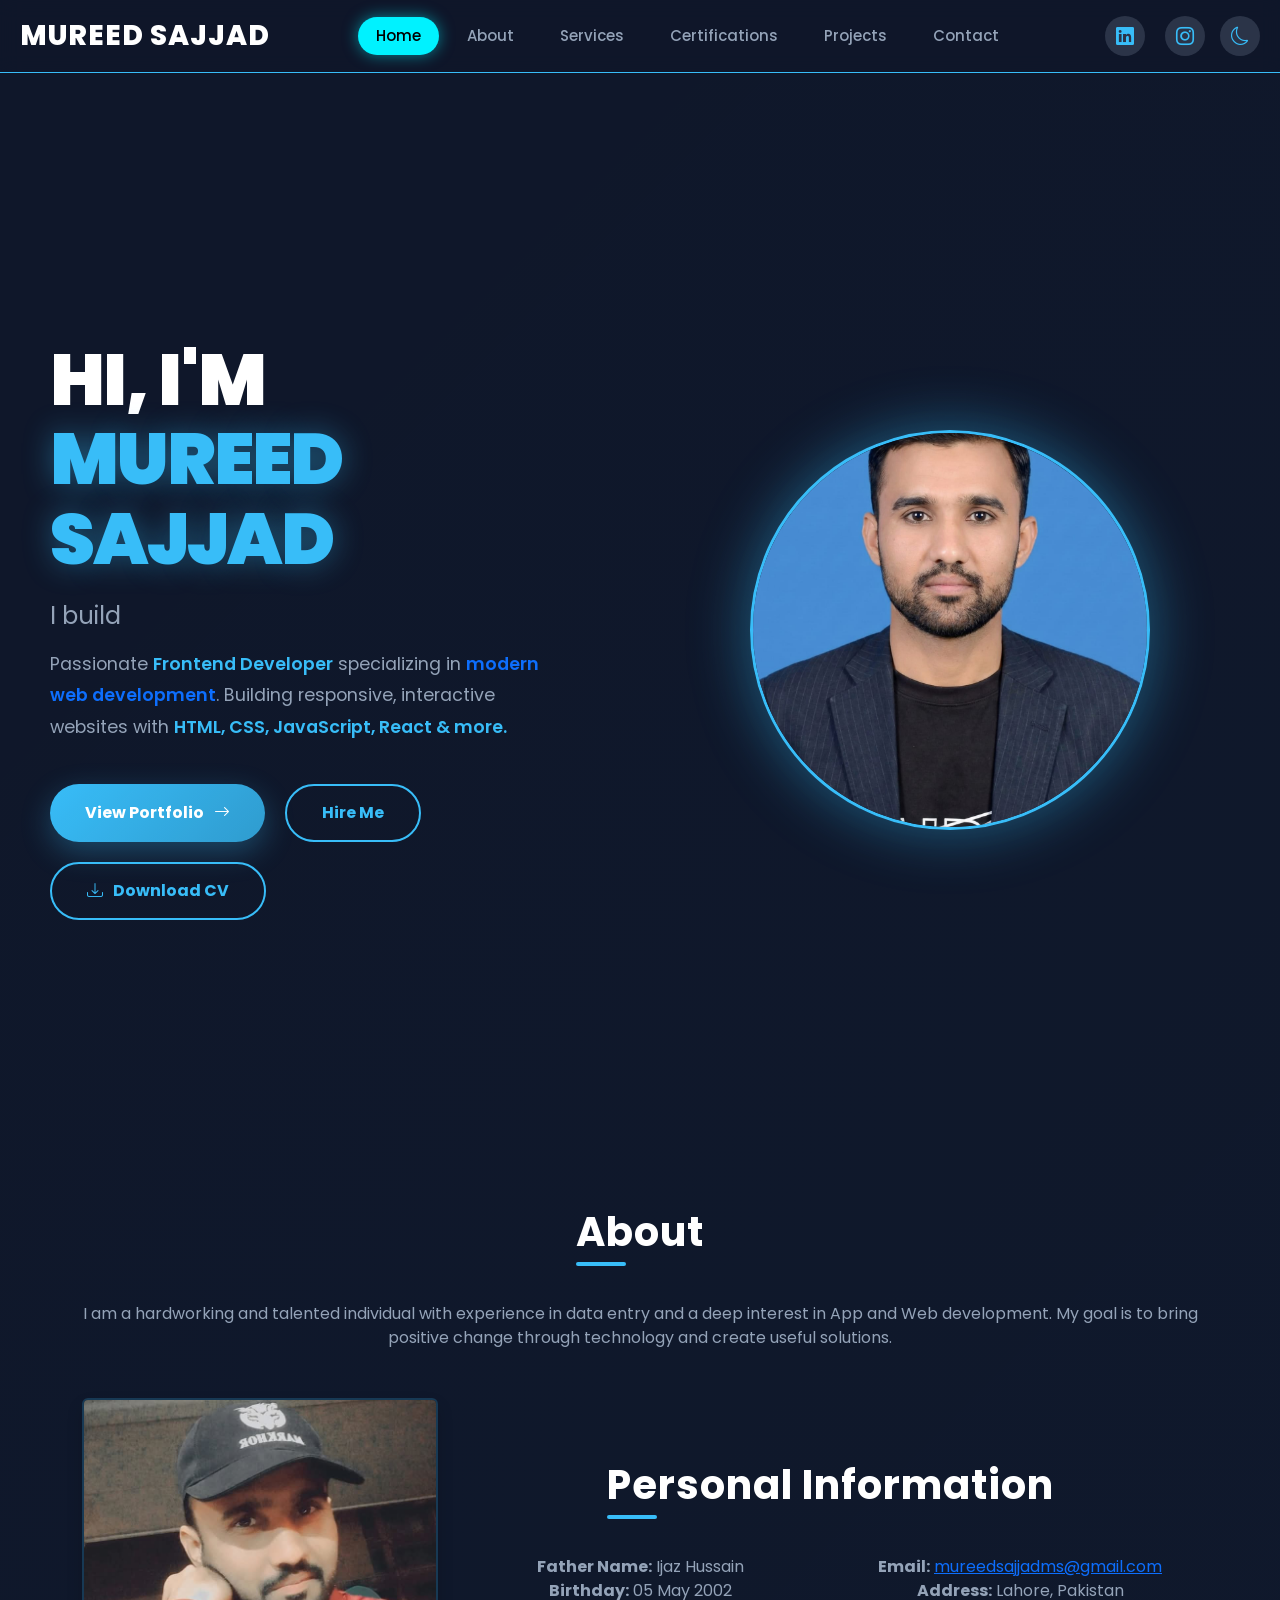
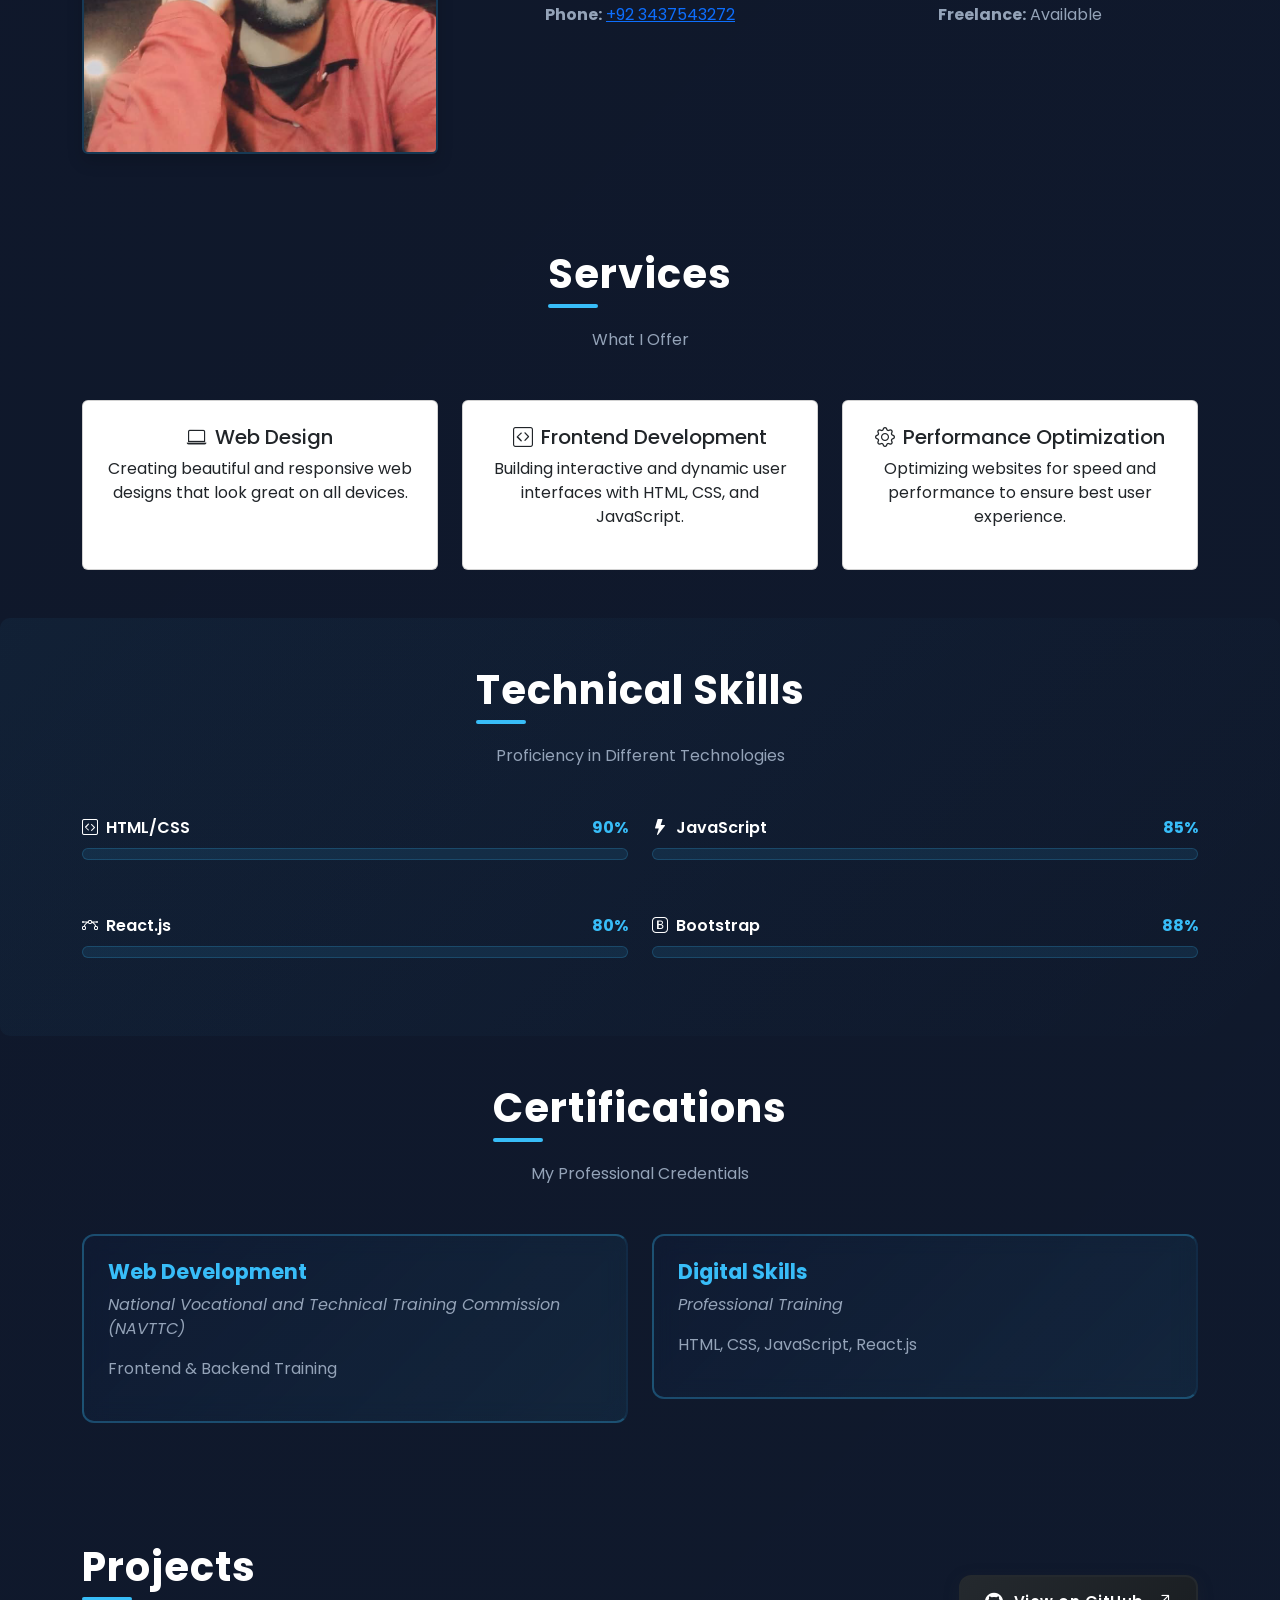
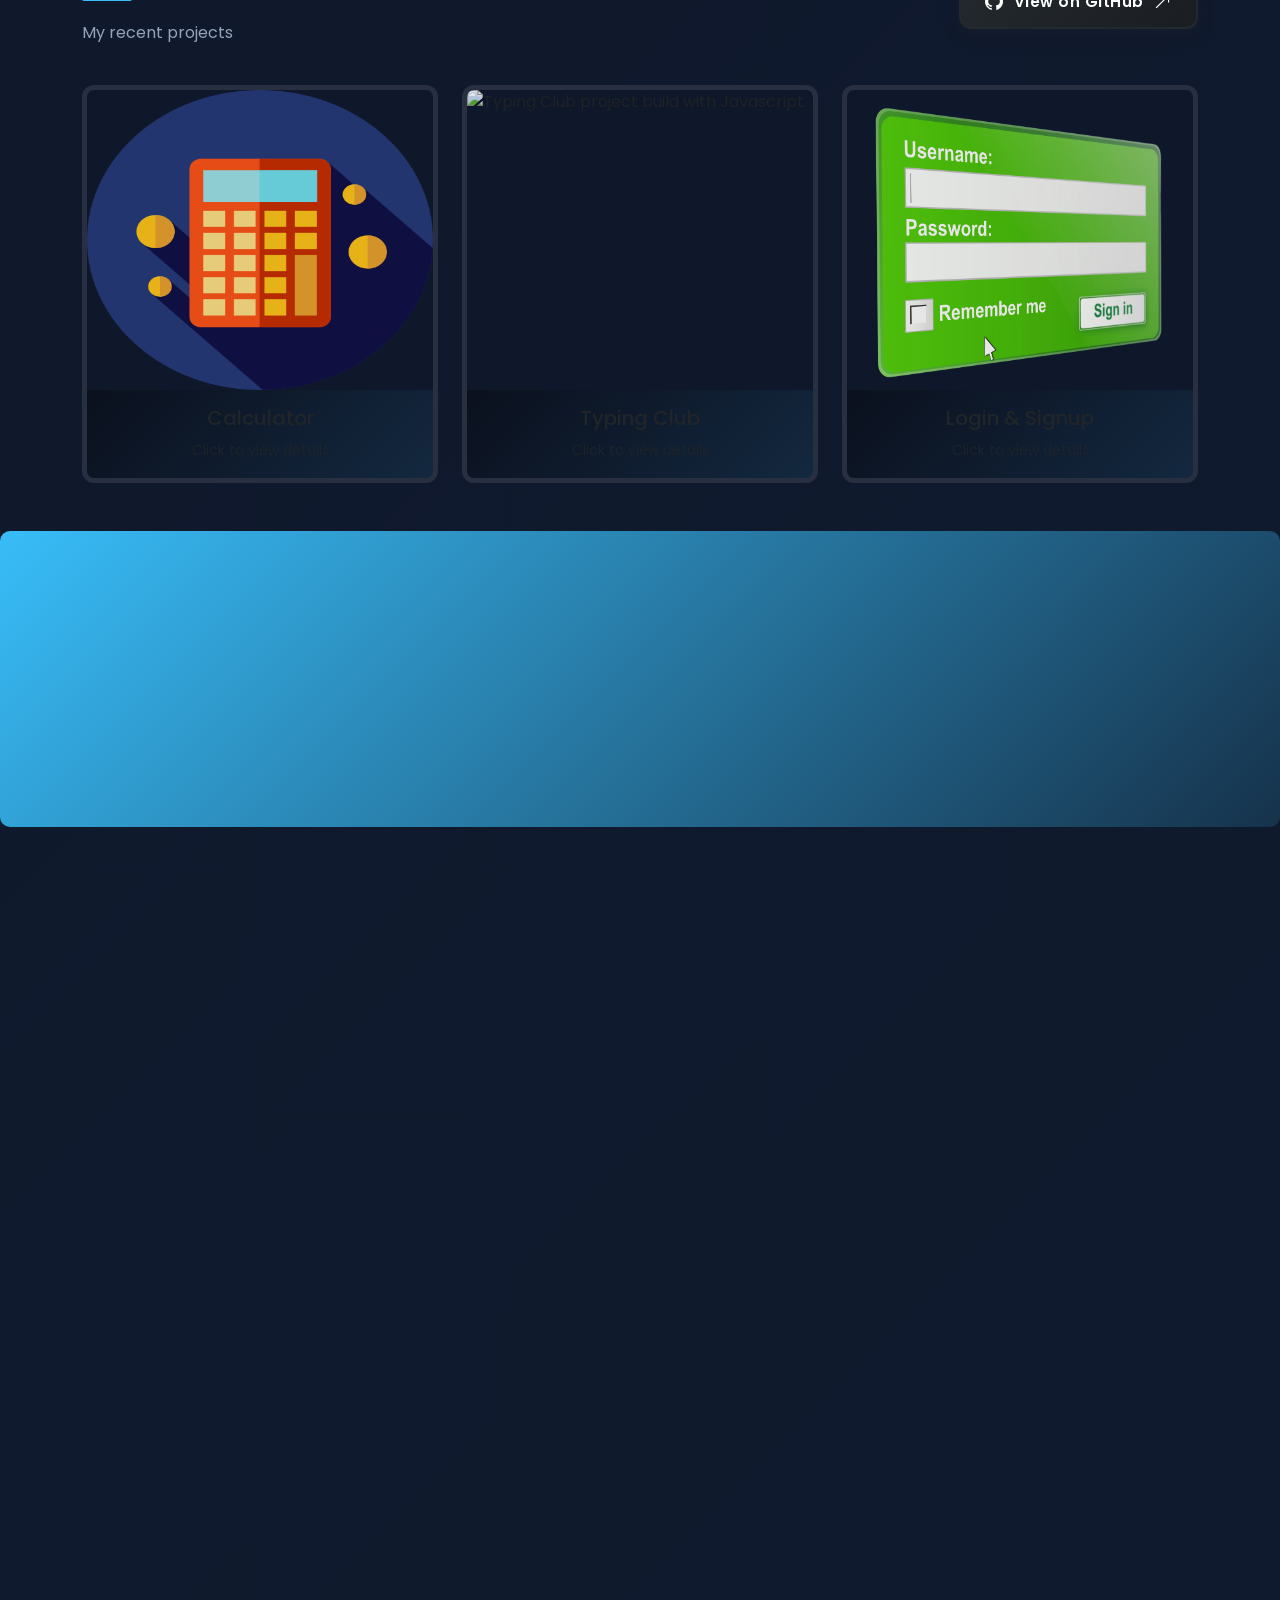
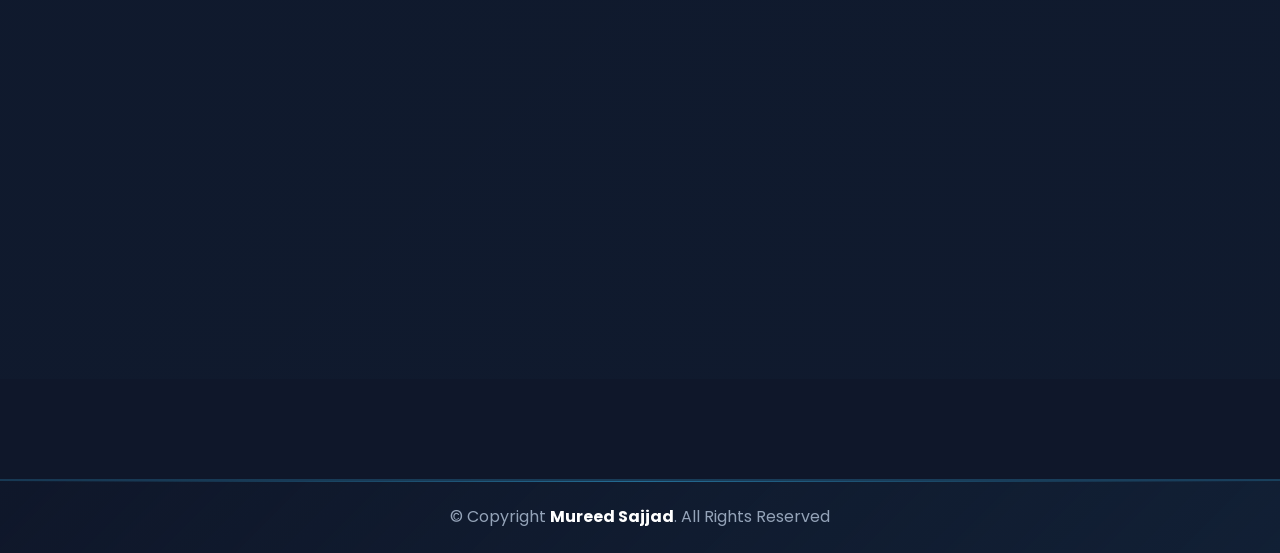
==== commit f7f024ef: "Update all html, css, js code" ====
--- a/index.html
+++ b/index.html
@@ -8,10 +8,12 @@
   <meta name="author" content="Mureed Sajjad">
   <meta name="viewport" content="width=device-width, initial-scale=1.0" />
   <title>Mureed Sajjad Portfolio</title>
+
   <link href="https://cdn.jsdelivr.net/npm/bootstrap@5.3.0/dist/css/bootstrap.min.css" rel="stylesheet" />
   <link href="https://cdn.jsdelivr.net/npm/bootstrap-icons@1.10.5/font/bootstrap-icons.css" rel="stylesheet" />
   <link href="https://fonts.googleapis.com/css2?family=Inter:wght@400;500;700;800&display=swap" rel="stylesheet">
   <link href="https://fonts.googleapis.com/css2?family=Poppins:wght@300;400;600;700&display=swap" rel="stylesheet">
+
   <!-- AOS Library for Scroll Animations -->
   <link href="https://unpkg.com/aos@2.3.1/dist/aos.css" rel="stylesheet">
   <!-- <link rel="stylesheet" href="extra.css" /> -->
@@ -42,7 +44,7 @@
     <div class="nav-container">
 
       <div class="logo">
-        <a href="#" class="logo">Mureed</a>
+        <a href="#">Mureed Sajjad</a>
       </div>
 
       <nav class="navbar-menu" id="navbar">
@@ -58,13 +60,13 @@
 
       <div class="nav-actions">
         <div class="social-icons">
-          <a href="#"><i class="bi bi-github"></i></a>
+          <!-- <a href="#"><i class="bi bi-github"></i></a> -->
           <a href="#"><i class="bi bi-linkedin"></i></a>
-          <a href="#"><i class="bi bi-twitter"></i></a>
+          <!-- <a href="#"><i class="bi bi-twitter"></i></a> -->
           <a href="#"><i class="bi bi-instagram"></i></a>
         </div>
 
-        <button id="darkToggle" title="Toggle Theme">
+        <button id="darkToggle" title="Toggle Theme" aria-label="Toggle Dark Mode">
           <i class="bi bi-moon"></i>
         </button>
 
@@ -100,13 +102,18 @@
           </p>
 
           <div class="hero-buttons">
-            <a href="#portfolio" class="btn-hero btn-hero-primary">
+            <a href="CV WEB.MS.pdf" class="btn-hero btn-hero-primary">
               <span>View Portfolio</span>
               <i class="bi bi-arrow-right"></i>
             </a>
             <a href="#contact" class="btn-hero btn-hero-secondary">
               Hire Me
             </a>
+            <a href="CV WEB.MS.pdf" download onclick="downloadResume(event)" class="btn-hero btn-hero-secondary"
+              title="download CV">
+              <i class="bi bi-download"></i> Download CV
+            </a>
+
           </div>
         </div>
 
@@ -116,21 +123,6 @@
             <div class="profile-glow"></div>
             <img src="Pic/logo img.jpeg" alt="Mureed Sajjad" class="profile-image">
 
-            <!-- Floating Tech Icons -->
-            <div class="floating-icons">
-              <div class="float-icon icon-1" title="HTML">
-                <i class="bi bi-code-square"></i>
-              </div>
-              <div class="float-icon icon-2" title="CSS">
-                <i class="bi bi-palette"></i>
-              </div>
-              <div class="float-icon icon-3" title="JavaScript">
-                <i class="bi bi-lightning"></i>
-              </div>
-              <div class="float-icon icon-4" title="React">
-                <i class="bi bi-gear"></i>
-              </div>
-            </div>
           </div>
         </div>
       </div>
@@ -219,6 +211,71 @@
       </div>
     </section>
 
+    <!-- ======= Skills Progress Bars Section ======= -->
+    <section id="skills" class="skills py-5" style="background: linear-gradient(135deg, rgba(56, 189, 248, 0.05)
+      0%, transparent 100%);">
+      <div class="container">
+        <div class="section-title text-center mb-5" data-aos="fade-up">
+          <h2>Technical Skills</h2>
+          <p>Proficiency in Different Technologies</p>
+        </div>
+
+        <div class="row g-4">
+          <div class="col-lg-6" data-aos="fade-right" data-aos-duration="1000">
+            <div class="skill-progress-item">
+              <div class="skill-header d-flex justify-content-between align-items-center mb-2">
+                <h5 class="mb-0"><i class="bi bi-code-square me-2"></i>HTML/CSS</h5>
+                <span class="skill-percentage">90%</span>
+              </div>
+              <div class="progress">
+                <div class="progress-bar skill-bar" role="progressbar" data-width="90" style="width: 0%;
+                  background: linear-gradient(90deg, #38bdf8, #06b6d4);"></div>
+              </div>
+            </div>
+          </div>
+
+          <div class="col-lg-6" data-aos="fade-left" data-aos-duration="1000">
+            <div class="skill-progress-item">
+              <div class="skill-header d-flex justify-content-between align-items-center mb-2">
+                <h5 class="mb-0"><i class="bi bi-lightning-fill me-2"></i>JavaScript</h5>
+                <span class="skill-percentage">85%</span>
+              </div>
+              <div class="progress">
+                <div class="progress-bar skill-bar" role="progressbar" data-width="85" style="width: 0%;
+                  background: linear-gradient(90deg, #fbbf24, #f59e0b);"></div>
+              </div>
+            </div>
+          </div>
+
+          <div class="col-lg-6" data-aos="fade-right" data-aos-duration="1000" data-aos-delay="100">
+            <div class="skill-progress-item">
+              <div class="skill-header d-flex justify-content-between align-items-center mb-2">
+                <h5 class="mb-0"><i class="bi bi-bezier me-2"></i>React.js</h5>
+                <span class="skill-percentage">80%</span>
+              </div>
+              <div class="progress">
+                <div class="progress-bar skill-bar" role="progressbar" data-width="80" style="width: 0%;
+                  background: linear-gradient(90deg, #61dafb, #06b6d4);"></div>
+              </div>
+            </div>
+          </div>
+
+          <div class="col-lg-6" data-aos="fade-left" data-aos-duration="1000" data-aos-delay="100">
+            <div class="skill-progress-item">
+              <div class="skill-header d-flex justify-content-between align-items-center mb-2">
+                <h5 class="mb-0"><i class="bi bi-bootstrap me-2"></i>Bootstrap</h5>
+                <span class="skill-percentage">88%</span>
+              </div>
+              <div class="progress">
+                <div class="progress-bar skill-bar" role="progressbar" data-width="88" style="width: 0%;
+                  background: linear-gradient(90deg, #7c3aed, #a855f7);"></div>
+              </div>
+            </div>
+          </div>
+        </div>
+      </div>
+    </section>
+
     <!-- ======= Certifications Section ======= -->
     <section id="certification" class="certification py-5">
       <div class="container">
@@ -246,6 +303,7 @@
       </div>
     </section>
 
+
     <!-- ======= Projects Section ======= -->
     <section id="project" class="project py-5 ">
       <div class="container">
@@ -254,50 +312,88 @@
             <h2>Projects</h2>
             <p>My recent projects</p>
           </div>
-          <a href="https://github.com/MUREEDSAJJAD512/My-Portfolio" target="_blank" class="btn btn-dark">
-            <i class="bi bi-github"></i> 
+          <a href="https://github.com/MUREEDSAJJAD512/My-Portfolio" target="_blank" class="btn-github-professional">
+            <i class="bi bi-github"></i>
             <span>View on GitHub</span>
+            <i class="bi bi-arrow-up-right"></i>
           </a>
         </div>
 
         <div class="row g-4 portfolio-container">
           <div class="col-lg-4 col-md-6" data-aos="zoom-in" data-aos-delay="100">
-            <div class="portfolio-item card">
-              <a href="Project/Calculator/index.html" target="_blank">
-                <img src="Pic/calculator.png" class="card-img-top" alt="Calculator project build with Javascript"
-                  loading="lazy" width="400" height="300">
-                <div class="card-body text-center">
-                  <h5>Calculator</h5>
-                </div>
-              </a>
+            <div class="portfolio-item card" style="cursor: pointer;"
+              onclick="openProjectModal('Calculator', 'A fully functional calculator with advanced operations like addition, subtraction, multiplication, and division with a clean, modern interface.', 'JavaScript, HTML, CSS', 'Project/Calculator/index.html', 'Pic/calculator.png')">
+              <img src="Pic/calculator.png" class="card-img-top" alt="Calculator project build with Javascript"
+                loading="lazy" width="400" height="300">
+              <div class="card-body text-center">
+                <h5>Calculator</h5>
+                <small class="text-muted">Click to view details</small>
+              </div>
             </div>
           </div>
           <div class="col-lg-4 col-md-6" data-aos="zoom-in" data-aos-delay="200">
-            <div class="portfolio-item card">
-              <a href="Project/Page club/index.html" target="_blank">
-                <img src="Pic/keyboard typing.png" class="card-img-top" alt="Typing Club project build with Javascript"
-                  loading="lazy" width="400" height="300">
-                <div class="card-body text-center">
-                  <h5>Typing Club</h5>
-                </div>
-              </a>
+            <div class="portfolio-item card" style="cursor: pointer;"
+              onclick="openProjectModal('Typing Club', 'An interactive typing speed test application that helps users improve their typing speed and accuracy with real-time feedback.', 'JavaScript, HTML, CSS', 'Project/Page club/index.html', 'Pic/keyboard typing.png')">
+              <img src="Pic/keyboard typing.png" class="card-img-top" alt="Typing Club project build with Javascript"
+                loading="lazy" width="400" height="300">
+              <div class="card-body text-center">
+                <h5>Typing Club</h5>
+                <small class="text-muted">Click to view details</small>
+              </div>
             </div>
           </div>
           <div class="col-lg-4 col-md-6" data-aos="zoom-in" data-aos-delay="300">
-            <div class="portfolio-item card">
-              <a href="Login and Singup/index1.html" target="_blank">
-                <img src="Pic/login page.png" class="card-img-top" alt="Login Page project build with Javascript"
-                  loading="lazy" width="400" height="300">
-                <div class="card-body text-center">
-                  <h5>Login & Signup</h5>
-                </div>
-              </a>
-
-            </div>
-          </div>
-        </div>
-      </div>
-    </section>
+            <div class="portfolio-item card" style="cursor: pointer;"
+              onclick="openProjectModal('Login & Signup', 'User authentication system with form validation, secure password handling, and responsive design for seamless user experience.', 'JavaScript, HTML, CSS', 'Login and Singup/index1.html', 'Pic/login page.png')">
+              <img src="Pic/login page.png" class="card-img-top" alt="Login Page project build with Javascript"
+                loading="lazy" width="400" height="300">
+              <div class="card-body text-center">
+                <h5>Login & Signup</h5>
+                <small class="text-muted">Click to view details</small>
+              </div>
+            </div>
+          </div>
+        </div>
+      </div>
+    </section>
+
+    <!-- ======= Statistics Section ======= -->
+    <section id="stats" class="stats py-5" style="background: linear-gradient(135deg, var(--primary-color) 0%,
+      rgba(56, 189, 248, 0.15) 100%);">
+
+      <div class="container">
+        <div class="row text-center">
+          <div class="col-lg-3 col-md-6 mb-4" data-aos="zoom-in" data-aos-delay="0">
+            <div class="stat-box">
+              <h3 class="stat-number" data-target="10">3</h3>
+              <p class="stat-label">Projects Completed</p>
+            </div>
+          </div>
+
+          <div class="col-lg-3 col-md-6 mb-4" data-aos="zoom-in" data-aos-delay="100">
+            <div class="stat-box">
+              <h3 class="stat-number" data-target="50">0</h3>
+              <p class="stat-label">Happy Users</p>
+            </div>
+          </div>
+
+          <div class="col-lg-3 col-md-6 mb-4" data-aos="zoom-in" data-aos-delay="200">
+            <div class="stat-box">
+              <h3 class="stat-number" data-target="2">0</h3>
+              <p class="stat-label">Years Experience</p>
+            </div>
+          </div>
+
+          <div class="col-lg-3 col-md-6 mb-4" data-aos="zoom-in" data-aos-delay="300">
+            <div class="stat-box">
+              <h3 class="stat-number" data-target="100">0</h3>
+              <p class="stat-label">% Dedication</p>
+            </div>
+          </div>
+        </div>
+      </div>
+    </section>
+
 
     <!-- ======= Contact Section ======= -->
     <section id="contact" class="contact py-5">
@@ -365,7 +461,7 @@
 
                 <div class="mb-3">
                   <label for="subject" class="form-label">Subject</label>
-                  <input id="tex" name="subject" class="form-control" placeholder="What is this about?" required>
+                  <input id="subject" name="subject" class="form-control" placeholder="What is this about?" required>
                 </div>
 
                 <div class="mb-3">
@@ -398,6 +494,35 @@
   <!-- Back to Top Button -->
   <a href="#" class="back-to-top d-flex align-items-center justify-content-center"><i
       class="bi bi-arrow-up-short"></i></a>
+
+  <!-- Project Modal -->
+  <div id="projectModal" class="project-modal">
+    <div class="project-modal-content" style="animation: slideInUp 0.4s ease-out;">
+      <span class="project-modal-close" onclick="closeProjectModal()">&times;</span>
+      <div class="row g-4">
+        <div class="col-lg-6">
+          <img id="modalProjectImage" src="" alt="Project" class="img-fluid rounded"
+            style="max-height: 400px; object-fit: cover;">
+        </div>
+        <div class="col-lg-6">
+          <h2 id="modalProjectTitle" style="color: var(--primary-color); margin-bottom: 15px;"></h2>
+          <p id="modalProjectDesc" style="color: var(--text-main); line-height: 1.8; margin-bottom: 20px;"></p>
+          <div style="margin-bottom: 20px;">
+            <h5 style="color: var(--text-bright); margin-bottom: 10px;">Technologies Used:</h5>
+            <p id="modalProjectTech" style="color: var(--primary-color);"></p>
+          </div>
+          <div style="display: flex; gap: 10px;">
+            <a id="modalProjectLink" href="" target="_blank" class="btn btn-primary" style="text-decoration: none;">
+              <i class="bi bi-arrow-up-right"></i> View Live Project
+            </a>
+            <button onclick="closeProjectModal()" class="btn btn-outline-primary">
+              Close
+            </button>
+          </div>
+        </div>
+      </div>
+    </div>
+  </div>
 
   <!-- JS Files -->
   <script src="https://cdn.jsdelivr.net/npm/typed.js@2.0.12"></script>
--- a/style.css
+++ b/style.css
@@ -1,14 +1,23 @@
 /* ==========================================================
-   1. GLOBAL VARIABLES & THEMES
+   1. GLOBAL VARIABLES & THEMES - CSS Variables for colors and themes
    ========================================================== */
 :root {
   --bg-body: #0f172a;
+  /* Main background color for dark theme */
   --bg-header: rgba(15, 23, 42, 0.8);
+  /* Header background with transparency */
   --text-main: #94a3b8;
+  /* Primary text color */
   --text-bright: #ffffff;
+  /* Bright/white text color */
   --primary-color: #38bdf8;
+  /* Main accent color (cyan blue) */
+  --card-bg: rgba(15, 30, 60, 0.4);
+  /* Card background with transparency */
   --header-text: rgba(244, 160, 25, 0.95);
+  /* Header text color */
   --glow-color: rgba(56, 189, 248, 0.15);
+  /* Glow effect color */
 }
 
 /* Dark Mode Theme */
@@ -18,7 +27,7 @@
   --text-main: #ffffff;
   --text-bright: #ffffff;
   --primary-color: #0066cc;
-  /* --card-bg: rgba(20, 30, 60, 0.6); */
+  --card-bg: rgba(20, 30, 60, 0.6);
   --glow-color: rgba(96, 165, 250, 0.2);
 }
 
@@ -29,11 +38,12 @@
   --text-main: #333333;
   --text-bright: #000000;
   --primary-color: #0066cc;
-  /* --card-bg: rgba(220, 230, 245, 0.4); */
+  --card-bg: rgba(220, 230, 245, 0.4);
   --glow-color: rgba(0, 102, 204, 0.261);
 }
 
-Light Mode Specific Styles body.light-mode .portfolio-item,
+/* Light Mode Specific Styles */
+body.light-mode .portfolio-item,
 body.light-mode .skill-card,
 body.light-mode .info-box,
 body.light-mode .contact-form,
@@ -88,7 +98,6 @@
   border-color: var(--bg-body);
 }
 
-
 .btn-primary i,
 .btn-outline-primary i {
   font-size: 1.1rem;
@@ -100,71 +109,332 @@
   transform: translateX(4px);
 }
 
+/* Professional GitHub Button - Modern, sleek design with hover effects */
+.btn-github-professional {
+  display: inline-flex;
+  /* Flexbox for perfect alignment */
+  align-items: center;
+  /* Center items vertically */
+  gap: 10px;
+  /* Space between icon and text */
+  padding: 12px 24px;
+  /* Comfortable padding */
+  background: linear-gradient(135deg, #24292e 0%, #1a1e22 100%);
+  /* GitHub dark gradient */
+  color: #ffffff;
+  /* White text */
+  text-decoration: none;
+  /* Remove underline */
+  border: 2px solid #24292e;
+  /* Dark border */
+  border-radius: 12px;
+  /* Rounded corners */
+  font-weight: 600;
+  /* Semi-bold font */
+  font-size: 0.95rem;
+  /* Slightly smaller font */
+  letter-spacing: 0.5px;
+  /* Slight letter spacing */
+  transition: all 0.4s cubic-bezier(0.25, 0.46, 0.45, 0.94);
+  /* Smooth transitions */
+  position: relative;
+  /* For pseudo-elements */
+  overflow: hidden;
+  /* Hide overflow for animations */
+  box-shadow: 0 4px 15px rgba(36, 41, 46, 0.3);
+  /* Subtle shadow */
+  backdrop-filter: blur(10px);
+  /* Blur effect */
+  animation: gentlePulse 2s infinite;
+  /* Subtle pulse animation */
+}
+
+.btn-github-professional::before {
+  content: '';
+  /* Pseudo-element for background animation */
+  position: absolute;
+  /* Absolute positioning */
+  top: 0;
+  left: -100%;
+  /* Start from left */
+  width: 100%;
+  /* Full width */
+  height: 100%;
+  /* Full height */
+  background: linear-gradient(90deg, transparent, rgba(255, 255, 255, 0.1), transparent);
+  /* Shine effect */
+  transition: left 0.6s ease;
+  /* Smooth slide animation */
+}
+
+.btn-github-professional::after {
+  content: '';
+  /* Pseudo-element for border glow */
+  position: absolute;
+  /* Absolute positioning */
+  top: -2px;
+  left: -2px;
+  right: -2px;
+  bottom: -2px;
+  background: linear-gradient(45deg, #24292e, #0366d6, #24292e);
+  /* Border gradient */
+  border-radius: 14px;
+  /* Slightly larger radius */
+  z-index: -1;
+  /* Behind main button */
+  opacity: 0;
+  /* Initially hidden */
+  transition: opacity 0.4s ease;
+  /* Smooth opacity transition */
+}
+
+.btn-github-professional:hover {
+  background: linear-gradient(135deg, #1a1e22 0%, #24292e 100%);
+  /* Reverse gradient on hover */
+  border-color: #0366d6;
+  /* GitHub blue border */
+  transform: translateY(-2px) scale(1.02);
+  /* Lift and slight scale effect */
+  box-shadow: 0 8px 25px rgba(3, 102, 214, 0.4);
+  /* Enhanced shadow with blue tint */
+  color: #ffffff;
+  /* Ensure text stays white */
+  animation: none;
+  /* Stop pulse on hover */
+}
+
+.btn-github-professional:hover::before {
+  left: 100%;
+  /* Slide shine effect to right */
+}
+
+.btn-github-professional:hover::after {
+  opacity: 1;
+  /* Show border glow on hover */
+}
+
+.btn-github-professional i {
+  font-size: 1.1rem;
+  /* Icon size */
+  transition: transform 0.3s ease;
+  /* Smooth icon animation */
+  z-index: 1;
+  /* Above pseudo-elements */
+}
+
+.btn-github-professional:hover i {
+  transform: scale(1.1) rotate(5deg);
+  /* Scale and rotate icon on hover */
+}
+
+.btn-github-professional span {
+  font-weight: 600;
+  /* Bold text */
+  transition: all 0.3s ease;
+  /* Smooth text transitions */
+  z-index: 1;
+  /* Above pseudo-elements */
+}
+
+.btn-github-professional:hover span {
+  color: #ffffff;
+  /* Ensure text stays white */
+}
+
+/* Subtle pulse animation for attention */
+@keyframes gentlePulse {
+
+  0%,
+  100% {
+    box-shadow: 0 4px 15px rgba(36, 41, 46, 0.3);
+  }
+
+  50% {
+    box-shadow: 0 4px 20px rgba(36, 41, 46, 0.4);
+  }
+}
+
+/* Focus state for accessibility */
+.btn-github-professional:focus {
+  outline: none;
+  /* Remove default outline */
+  box-shadow: 0 0 0 3px rgba(3, 102, 214, 0.5);
+  /* Blue focus ring */
+}
+
+/* Active state for button press */
+.btn-github-professional:active {
+  transform: translateY(0) scale(0.98);
+  /* Slight press effect */
+  transition: transform 0.1s ease;
+  /* Quick transition */
+}
+
+/* Light mode adjustments for GitHub button */
+body.light-mode .btn-github-professional {
+  background: linear-gradient(135deg, #ffffff 0%, #f6f8fa 100%);
+  /* Light gradient */
+  color: #24292e;
+  /* Dark text */
+  border-color: #d1d5db;
+  /* Light border */
+  box-shadow: 0 4px 15px rgba(0, 0, 0, 0.1);
+  /* Subtle shadow */
+}
+
+body.light-mode .btn-github-professional:hover {
+  background: linear-gradient(135deg, #f6f8fa 0%, #ffffff 100%);
+  /* Reverse light gradient */
+  border-color: #0366d6;
+  /* GitHub blue border */
+  box-shadow: 0 8px 25px rgba(3, 102, 214, 0.2);
+  /* Blue shadow */
+  color: #24292e;
+  /* Keep dark text */
+}
+
+/* Mobile responsive for GitHub button */
+@media (max-width: 768px) {
+  .btn-github-professional {
+    padding: 10px 20px;
+    /* Smaller padding on mobile */
+    font-size: 0.9rem;
+    /* Smaller font on mobile */
+    gap: 8px;
+    /* Smaller gap on mobile */
+  }
+
+  .btn-github-professional i {
+    font-size: 1rem;
+    /* Smaller icon on mobile */
+  }
+}
 
 /* ==========================================================
-   1. GLOBAL STYLES
+   2. GLOBAL STYLES & RESET - Basic styling and CSS reset
    ========================================================== */
 
-/* Basic Reset */
+/* Basic Reset - Removes default browser margins and padding */
 body {
   background-color: var(--bg-body);
+  /* Sets background color using CSS variable */
   color: var(--text-main);
+  /* Sets text color using CSS variable */
   font-family: 'Inter', sans-serif;
+  /* Sets primary font family */
   overflow-x: hidden;
+  /* Prevents horizontal scrolling */
   scroll-behavior: smooth;
+  /* Enables smooth scrolling */
   transition: background-color 0.5s ease, color 0.5s ease;
-}
-
-/* Mouse Spotlight Effect */
+  /* Smooth theme transitions */
+  animation: fadeInPage 0.6s ease-out;
+  /* Page fade-in animation */
+}
+
+/* Mouse Spotlight Effect - Creates glowing cursor effect */
 .mouse-glow {
   position: fixed;
+  /* Fixed position relative to viewport */
   top: 0;
   left: 0;
   width: 100%;
   height: 100%;
   pointer-events: none;
+  /* Doesn't interfere with mouse events */
   background: radial-gradient(300px circle at var(--x) var(--y), var(--glow-color), transparent 80%);
+  /* Radial gradient following mouse */
   z-index: 9999;
-}
-
-
+  /* High z-index to appear above content */
+}
+
+/* Universal Reset - Applies box-sizing and font-family to all elements */
 * {
   margin: 0;
   padding: 0;
   box-sizing: border-box;
+  /* Includes padding and border in width/height calculations */
   font-family: Poppins, sans-serif;
+  /* Secondary font family */
+}
+
+/* Section Common Styling */
+section {
+  scroll-margin-top: 110px;
+  border-radius: 10px;
+  transition: all 0.4s ease;
+}
+
+h2 {
+  color: var(--text-bright);
+  font-weight: 700;
+  margin-bottom: 30px;
+  letter-spacing: 1px;
+  font-size: clamp(1.8rem, 5vw, 2.5rem);
+  position: relative;
+  display: inline-block;
+}
+
+h2::after {
+  content: '';
+  position: absolute;
+  bottom: -10px;
+  left: 0;
+  width: 50px;
+  height: 4px;
+  background: var(--primary-color);
+  border-radius: 2px;
+  animation: slideInDown 0.6s ease-out;
 }
 
 /* ==========================================================
-   2. HEADER / NAVIGATION - MODERN DESIGN
+   3. HEADER / NAVIGATION SECTION - Fixed header with navigation
    ========================================================== */
+
+/* Logo Styling - Brand name/logo in header */
 .logo a {
   font-size: 28px;
+  /* Large font size for logo */
   font-weight: 800;
+  /* Extra bold font weight */
   color: var(--text-bright);
+  /* Bright text color */
   text-decoration: none;
+  /* Removes underline from link */
   letter-spacing: 1px;
+  /* Slight letter spacing */
   text-transform: uppercase;
-
-}
-
+  /* Converts text to uppercase */
+}
+
+/* Logo span color - Special color for part of logo */
 .logo span {
   color: #00f2ff;
-  /* Dot ka color Cyan rakhne ke liye */
-}
-
+  /* Cyan color for logo accent */
+}
+
+/* Main Header Container - Fixed header at top of page */
 .header {
   position: fixed;
+  /* Fixed position at top of viewport */
   top: 0;
   left: 0;
   width: 100%;
+  /* Full width */
   padding: 15px 0;
+  /* Vertical padding */
   z-index: 1000;
+  /* High z-index to stay above content */
   transition: all 0.4s ease;
+  /* Smooth transitions */
   background: var(--bg-header);
+  /* Semi-transparent background */
   backdrop-filter: blur(15px);
+  /* Blur effect behind header */
   border-bottom: 1px solid rgba(255, 255, 255, 0.1);
+  /* Subtle border */
   overflow: visible !important;
+  /* Ensures content doesn't get cut off */
 }
 
 /* Jab page scroll ho to header ka rang thora dark ho jaye */
@@ -246,11 +516,6 @@
   display: flex;
   align-items: center;
   gap: 15px;
-}
-
-.social-icons {
-  display: flex;
-  gap: 10px;
 }
 
 .social-icons a,
@@ -302,84 +567,89 @@
   border-bottom: 5px solid transparent;
 }
 
-
 /* ==========================================================
-   3. MAIN CONTENT AREA
+   4. HERO SECTION (HOME) - Main landing section with intro and profile
    ========================================================== */
+
+/* Main Content Container - Contains all page content except header */
 #main {
   margin-left: 0 !important;
+  /* Removes any left margin */
   margin-top: 80px;
+  /* Space for fixed header */
   padding: 0;
+  /* No padding */
   transition: all 0.4s ease;
+  /* Smooth transitions */
   background: linear-gradient(135deg, transparent 0%, rgba(56, 189, 248, 0.02) 100%);
+  /* Subtle gradient background */
   min-height: 100vh;
-}
-
-/* Section Common Styling */
-section {
-  scroll-margin-top: 110px;
-  border-radius: 10px;
-  transition: all 0.4s ease;
-}
-
-h2 {
-  color: var(--text-bright);
-  font-weight: 700;
-  margin-bottom: 30px;
-  letter-spacing: 1px;
-  font-size: clamp(1.8rem, 5vw, 2.5rem);
-  position: relative;
-  display: inline-block;
-}
-
-h2::after {
-  content: '';
-  position: absolute;
-  bottom: -10px;
-  left: 0;
-  width: 50px;
-  height: 4px;
-  background: var(--primary-color);
-  border-radius: 2px;
-  animation: slideInDown 0.6s ease-out;
-}
-
-/* Hero Section */
+  /* Full viewport height */
+}
+
+/* Hero Section Container - Main landing area */
 .hero-section {
   position: relative;
+  /* Relative positioning for child elements */
   min-height: 100vh;
+  /* Full viewport height */
   display: flex;
+  /* Flexbox layout */
   align-items: center;
+  /* Center content vertically */
   justify-content: center;
+  /* Center content horizontally */
   padding: 100px 50px 80px;
+  /* Padding: top, sides, bottom */
   overflow: hidden;
-}
-
+  /* Hide overflowing content */
+}
+
+/* Hero Content Grid - Two-column layout for content and profile */
 .hero-container {
   min-height: 100vh;
+  /* Full viewport height */
   display: grid;
+  /* CSS Grid layout */
   justify-content: center;
+  /* Center grid horizontally */
   grid-template-columns: 1fr 1fr;
+  /* Two equal columns */
   gap: 60px;
+  /* Gap between columns */
   align-items: center;
+  /* Center items vertically */
   max-width: 1400px;
+  /* Maximum width */
   width: 100%;
+  /* Full width within max-width */
   margin: 0 auto;
-}
-
+  /* Center horizontally */
+}
+
+/* Hero Badge - Small label/tag above title */
 .hero-badge {
   color: var(--primary-color);
+  /* Primary color text */
   font-weight: 700;
+  /* Bold font weight */
   font-size: 0.85rem;
+  /* Small font size */
   letter-spacing: 2px;
+  /* Wide letter spacing */
   text-transform: uppercase;
+  /* Uppercase text */
   padding: 5px 15px;
+  /* Padding around text */
   border: 1px solid rgba(56, 189, 248, 0.3);
+  /* Semi-transparent border */
   border-radius: 20px;
+  /* Rounded corners */
   background: rgba(56, 189, 248, 0.08);
-}
-
-/* Hero Title */
+  /* Semi-transparent background */
+}
+
+/* Hero Title - Main heading */
 .hero-title {
   font-size: clamp(2.5rem, 8vw, 4.5rem);
   font-weight: 900;
@@ -506,65 +776,6 @@
   animation: floatUp 3s ease-in-out infinite;
 }
 
-/* Floating Icons */
-.floating-icons {
-  position: absolute;
-  width: 100%;
-  height: 100%;
-  top: 0;
-  left: 0;
-}
-
-.float-icon {
-  position: absolute;
-  width: 60px;
-  height: 60px;
-  background: linear-gradient(135deg, var(--card-bg) 0%, rgba(56, 189, 248, 0.1) 100%);
-  border: 2px solid rgba(56, 189, 248, 0.3);
-  border-radius: 50%;
-  display: flex;
-  align-items: center;
-  justify-content: center;
-  font-size: 1.5rem;
-  color: var(--primary-color);
-  box-shadow: 0 10px 30px rgba(56, 189, 248, 0.2);
-  animation: float 3s ease-in-out infinite;
-  z-index: 1;
-}
-
-.float-icon:hover {
-  background: linear-gradient(135deg, rgba(56, 189, 248, 0.15) 0%, rgba(56, 189, 248, 0.15) 100%);
-  border-color: var(--primary-color);
-  box-shadow: 0 15px 40px rgba(56, 189, 248, 0.4);
-  transform: scale(1.1);
-}
-
-.icon-1 {
-  top: -30px;
-  left: 50%;
-  transform: translateX(-50%);
-  animation-delay: 0s;
-}
-
-.icon-2 {
-  top: 30%;
-  right: -40px;
-  animation-delay: 0.5s;
-}
-
-.icon-3 {
-  bottom: 30%;
-  right: -30px;
-  animation-delay: 1s;
-}
-
-.icon-4 {
-  bottom: -30px;
-  left: 50%;
-  transform: translateX(-50%);
-  animation-delay: 1.5s;
-}
-
 /* Scroll Indicator */
 .scroll-indicator {
   position: absolute;
@@ -576,6 +787,16 @@
   align-items: center;
   gap: 10px;
   animation: fadeIn 0.8s ease-out 0.8s backwards;
+
+  /* extra  */
+
+  left: 50%;
+  transform: translateX(-50%);
+  display: flex;
+  flex-direction: column;
+  align-items: center;
+  gap: 10px;
+  animation: fadeIn 0.8s ease-out 0.8s backwards;
 }
 
 .scroll-indicator span {
@@ -592,42 +813,6 @@
   animation: bounce 2s ease-in-out infinite;
 }
 
-@keyframes floatUp {
-
-  0%,
-  100% {
-    transform: translateY(0px);
-  }
-
-  50% {
-    transform: translateY(-20px);
-  }
-}
-
-@keyframes float {
-
-  0%,
-  100% {
-    transform: translateY(0px);
-  }
-
-  50% {
-    transform: translateY(-15px);
-  }
-}
-
-@keyframes bounce {
-
-  0%,
-  100% {
-    transform: translateY(0);
-  }
-
-  50% {
-    transform: translateY(10px);
-  }
-}
-
 #typed {
   color: var(--primary-color);
   font-weight: bold;
@@ -638,205 +823,8 @@
 }
 
 /* ==========================================================
-   4. PORTFOLIO CARDS (Focus & Blur Effect)
+   5. ABOUT SECTION
    ========================================================== */
-.portfolio-item {
-  background: var(--bg-body);
-  border: 5px solid rgba(255, 255, 255, 0.1);
-  transition: all 0.4s ease;
-  border-radius: 12px;
-  overflow: hidden;
-}
-
-/* Blur Effect Logic */
-.portfolio-container:hover .portfolio-item {
-  opacity: 0.4;
-  filter: blur(2px);
-}
-
-.portfolio-container .portfolio-item:hover {
-  opacity: 1;
-  filter: blur(0);
-  transform: translateY(-10px);
-  border-color: var(--primary-color);
-  box-shadow: 0 10px 30px rgba(0, 0, 0, 0.5);
-  transition: transform 0.3s ease;
-}
-
-
-@media (max-width: 991px) {
-  .header {
-    width: 100% !important;
-    left: 0 !important;
-    padding: 10px 10px 0;
-    /* text-align: center; */
-
-  }
-
-  #menuBtn {
-    display: flex !important;
-    width: 40px !important;
-    height: 40px;
-  }
-
-  .nav-container {
-    padding: 0 15px;
-  }
-
-  .navbar-menu {
-    position: fixed;
-    top: -110vh;
-    left: 40% !important;
-    right: 5% !important;
-    width: 50% !important;
-    height: auto;
-    /* background: var(--bg-body); */
-    backdrop-filter: blur(30px);
-    padding: 40px 0;
-    border-radius: 20px;
-    border: 2px solid var(--primary-color);
-    transition: top 0.6s ease,
-      filter 0.5s ease,
-      opacity 0.5s ease;
-    z-index: 999;
-    border-bottom: 2px solid var(--primary-color);
-    margin-left: 0 !important;
-    box-shadow: 0 20px 40px rgba(0, 0, 0, 0.6);
-  }
-
-  .navbar-menu.active {
-    top: 60px;
-  }
-
-  .navbar-menu.blur {
-    filter: blur(6px);
-    opacity: 0.5;
-  }
-
-  .navbar-menu:hover {
-    filter: blur(0);
-    opacity: 1;
-  }
-
-
-  .navbar-menu ul {
-    flex-direction: column;
-    align-items: center;
-    gap: 20px;
-  }
-
-  .hero-profile {
-    order: -1;
-  }
-
-  .profile-wrapper {
-    width: 250px;
-    height: 250px;
-  }
-
-
-}
-
-
-
-/* ==========================================================
-   5. MOBILE RESPONSIVE
-   ========================================================== */
-@media (max-width: 1199px) {
-  #header {
-    height: 70px;
-    padding: 0 30px;
-  }
-
-  .header-container {
-    gap: 30px;
-  }
-
-  .logo h1 {
-    font-size: 1.1rem;
-  }
-
-  .nav-links-row {
-    gap: 3px;
-  }
-
-  .nav-link {
-    font-size: 0.85rem;
-    padding: 8px 15px;
-  }
-
-  .hero-section {
-    padding: 80px 30px 60px;
-  }
-
-  .hero-container {
-    grid-template-columns: 1fr;
-    gap: 40px;
-  }
-
-  .profile-wrapper {
-    width: 300px;
-    height: 300px;
-  }
-
-  .profile-glow {
-    width: 350px;
-    height: 350px;
-  }
-
-  .float-icon {
-    width: 50px;
-    height: 50px;
-    font-size: 1.2rem;
-  }
-
-  .hero-title {
-    font-size: clamp(1.8rem, 6vw, 3.5rem);
-  }
-
-  .hero-buttons {
-    gap: 15px;
-  }
-
-  .btn-hero {
-    padding: 12px 25px;
-    font-size: 0.9rem;
-  }
-}
-
-
-.hero-section {
-  padding-top: 40px;
-}
-
-.hero-section h1 {
-  font-size: 2.5rem;
-}
-
-
-/* ==========================================================
-   6. MODERN ANIMATIONS & EFFECTS
-   ========================================================== */
-
-/* Hero Section Animations */
-.hero-title {
-  animation: slideInDown 0.8s ease-out;
-  letter-spacing: 1px;
-}
-
-.hero-subtitle {
-  animation: slideInUp 0.8s ease-out 0.2s backwards;
-  font-size: 1.5rem;
-  color: var(--primary-color);
-  margin: 15px 0;
-}
-
-.hero-description {
-  animation: fadeIn 0.8s ease-out 0.4s backwards;
-  font-size: 1.1rem;
-  line-height: 1.6;
-  margin: 20px 0 30px;
-}
 
 /* About Image Animation */
 .about-image {
@@ -853,48 +841,155 @@
   border-color: var(--primary-color);
 }
 
-/* Skill Cards Animation */
-.skill-card {
-  background: linear-gradient(135deg, var(--card-bg) 0%, rgba(56, 189, 248, 0.08) 100%);
-  border: 2px solid rgba(56, 189, 248, 0.2) !important;
-  border-right: 2px solid rgba(56, 189, 248, 0.1) !important;
-  transition: all 0.4s cubic-bezier(0.34, 1.56, 0.64, 1);
-  transform: translateY(0);
-  border-radius: 12px;
-  backdrop-filter: blur(10px);
-}
-
-.skill-card:hover {
-  transform: translateY(-12px) scale(1.02);
-  box-shadow: 0 20px 40px rgba(56, 189, 248, 0.3);
-  border-color: var(--primary-color) !important;
-}
-
-.skill-card h5 {
-  color: var(--primary-color);
-  font-weight: 600;
-  margin-bottom: 15px;
-}
-
-.skill-card p {
-  color: var(--text-main);
-  /* font-size: 0.95rem; */
-  /* line-height: 1.5; */
-}
-
-/* Enhanced Portfolio Cards */
-.portfolio-item {
+/* ==========================================================
+   6. SERVICES SECTION
+   ========================================================== */
+
+/* Info Box Styling */
+.info-box {
   background: linear-gradient(135deg, var(--card-bg) 0%, rgba(56, 189, 248, 0.08) 100%);
   border: 2px solid rgba(56, 189, 248, 0.2);
   border-right: 2px solid rgba(56, 189, 248, 0.1);
-  transition: all 0.5s cubic-bezier(0.34, 1.56, 0.64, 1);
   border-radius: 15px;
+  padding: 20px;
+  transition: all 0.4s cubic-bezier(0.34, 1.56, 0.64, 1);
+  backdrop-filter: blur(10px);
+}
+
+.info-box:hover {
+  transform: translateY(-8px) scale(1.02);
+  box-shadow: 0 20px 40px rgba(56, 189, 248, 0.25);
+  border-color: var(--primary-color);
+}
+
+.info-box p {
+  display: flex;
+  align-items: center;
+  gap: 12px;
+  margin: 15px 0;
+  font-size: 1rem;
+}
+
+.info-box i {
+  font-size: 1.5rem;
+  color: var(--primary-color);
+  transition: all 0.3s ease;
+}
+
+.info-box p:hover i {
+  transform: scale(1.2) rotate(10deg);
+}
+
+/* ==========================================================
+   7. SKILLS PROGRESS BARS SECTION
+   ========================================================== */
+
+.skill-progress-item {
+  margin-bottom: 30px;
+}
+
+.skill-header {
+  margin-bottom: 10px;
+}
+
+.skill-header h5 {
+  color: var(--text-bright);
+  font-weight: 600;
+  font-size: 1rem;
+}
+
+.skill-percentage {
+  color: var(--primary-color);
+  font-weight: 700;
+  font-size: 1rem;
+}
+
+.progress {
+  height: 12px;
+  background: rgba(56, 189, 248, 0.1);
+  border-radius: 10px;
   overflow: hidden;
-  position: relative;
-  baseline-shift: 0;
+  border: 1px solid rgba(56, 189, 248, 0.2);
+}
+
+.progress-bar {
+  border-radius: 10px;
+  transition: width 1.5s cubic-bezier(0.34, 1.56, 0.64, 1);
+}
+
+/* ==========================================================
+   8. CERTIFICATIONS SECTION
+   ========================================================== */
+
+/* Institute Box */
+.institute-box {
+  background: linear-gradient(135deg, var(--card-bg) 0%, rgba(56, 189, 248, 0.08) 100%) !important;
+  border: 2px solid rgba(56, 189, 248, 0.3) !important;
+  border-right: 2px solid rgba(56, 189, 248, 0.1) !important;
+  transition: all 0.4s cubic-bezier(0.34, 1.56, 0.64, 1);
+  border-radius: 12px;
   backdrop-filter: blur(10px);
 }
 
+.institute-box:hover {
+  transform: translateY(-10px) scale(1.02);
+  box-shadow: 0 20px 40px rgba(56, 189, 248, 0.3);
+  border-color: var(--primary-color) !important;
+}
+
+.institute-box h4 {
+  color: var(--primary-color);
+  font-size: 1.3rem;
+}
+
+/* ==========================================================
+   9. STATISTICS/COUNTER SECTION
+   ========================================================== */
+
+.stat-box {
+  padding: 40px 20px;
+  background: rgba(255, 255, 255, 0.05);
+  backdrop-filter: blur(10px);
+  border: 1px solid rgba(255, 255, 255, 0.1);
+  border-radius: 15px;
+  transition: all 0.4s cubic-bezier(0.34, 1.56, 0.64, 1);
+}
+
+.stat-box:hover {
+  transform: translateY(-10px) scale(1.02);
+  background: rgba(255, 255, 255, 0.1);
+  border-color: rgba(255, 255, 255, 0.2);
+  box-shadow: 0 20px 50px rgba(56, 189, 248, 0.2);
+}
+
+.stat-number {
+  font-size: 3rem;
+  font-weight: 900;
+  color: var(--text-bright);
+  margin-bottom: 10px;
+}
+
+.stat-label {
+  font-size: 1.1rem;
+  color: rgba(255, 255, 255, 0.8);
+  margin: 0;
+  font-weight: 500;
+}
+
+/* ==========================================================
+   10. PROJECTS SECTION
+   ========================================================== */
+
+/* Portfolio Cards */
+.portfolio-item {
+  background: var(--bg-body);
+  border: 5px solid rgba(255, 255, 255, 0.1);
+  transition: all 0.4s ease;
+  border-radius: 12px;
+  overflow: hidden;
+}
+
+/* Enhanced Portfolio Cards - Using ::before pseudo-element for shine effect */
 .portfolio-item::before {
   content: '';
   position: absolute;
@@ -945,6 +1040,187 @@
   background: linear-gradient(135deg, rgba(56, 189, 248, 0.2), rgba(56, 189, 248, 0.3));
 }
 
+/* ==========================================================
+   11. PROJECT MODAL - Popup modal for project details
+   ========================================================== */
+
+/* Modal Overlay - Dark background behind modal */
+.project-modal {
+  display: none;
+  /* Hidden by default */
+  position: fixed;
+  /* Fixed position covers entire screen */
+  z-index: 2000;
+  /* High z-index above other content */
+  left: 0;
+  top: 0;
+  width: 100%;
+  /* Full width */
+  height: 100%;
+  /* Full height */
+  background: rgba(0, 0, 0, 0.8);
+  /* Dark semi-transparent background */
+  backdrop-filter: blur(5px);
+  /* Blur effect on background */
+  animation: fadeIn 0.3s ease-out;
+  /* Fade-in animation */
+  overflow-y: auto;
+  /* Allow vertical scrolling if needed */
+}
+
+/* Active Modal State - Shows modal when active class is added */
+.project-modal.active {
+  display: flex;
+  /* Display as flexbox */
+  align-items: center;
+  /* Center content vertically */
+  justify-content: center;
+  /* Center content horizontally */
+}
+
+/* Modal Content Container - Main modal content area */
+.project-modal-content {
+  background: linear-gradient(135deg, var(--card-bg) 0%, rgba(56, 189, 248, 0.08) 100%);
+  /* Gradient background */
+  border: 2px solid rgba(56, 189, 248, 0.2);
+  /* Semi-transparent border */
+  border-radius: 20px;
+  /* Rounded corners */
+  padding: 40px;
+  /* Padding inside modal */
+  max-width: 900px;
+  /* Maximum width */
+  width: 90%;
+  /* Responsive width */
+  max-height: 90vh;
+  /* Maximum height */
+  overflow-y: auto;
+  /* Allow scrolling if content is tall */
+  position: relative;
+  /* Relative positioning for close button */
+  box-shadow: 0 25px 70px rgba(56, 189, 248, 0.3);
+  /* Glow shadow effect */
+  scrollbar-color: var(--primary-color) transparent;
+  /* Custom scrollbar color */
+  scrollbar-width: thin;
+  /* Thin scrollbar */
+}
+
+/* Modal Close Button - X button to close modal */
+.project-modal-close {
+  position: absolute;
+  /* Absolute position in top-right */
+  right: 25px;
+  /* Distance from right edge */
+  top: 15px;
+  /* Distance from top edge */
+  font-size: 28px;
+  /* Large font size */
+  font-weight: bold;
+  /* Bold text */
+  color: var(--primary-color);
+  /* Primary color */
+  cursor: pointer;
+  /* Cursor changes to pointer */
+  transition: all 0.3s ease;
+  /* Smooth transitions */
+}
+
+/* Close Button Hover Effect - Animation on hover */
+.project-modal-close:hover {
+  transform: scale(1.2) rotate(90deg);
+  /* Scale up and rotate */
+  color: var(--text-bright);
+  /* Change color */
+}
+
+/* ==========================================================
+   12. CONTACT SECTION
+   ========================================================== */
+
+/* Contact Cards */
+.contact-card {
+  background: linear-gradient(135deg, var(--card-bg) 0%, rgba(56, 189, 248, 0.08) 100%);
+  border: 2px solid rgba(56, 189, 248, 0.2);
+  border-right: 2px solid rgba(56, 189, 248, 0.1);
+  border-radius: 15px;
+  padding: 35px 25px;
+  transition: all 0.5s cubic-bezier(0.34, 1.56, 0.64, 1);
+  backdrop-filter: blur(10px);
+}
+
+.contact-card:hover {
+  transform: translateY(-15px) scale(1.02);
+  border-color: var(--primary-color);
+  box-shadow: 0 25px 50px rgba(56, 189, 248, 0.35);
+}
+
+.contact-icon {
+  width: 70px;
+  height: 70px;
+  background: linear-gradient(135deg, var(--primary-color), rgba(56, 189, 248, 0.6));
+  border-radius: 50%;
+  display: flex;
+  align-items: center;
+  justify-content: center;
+  margin: 0 auto 20px;
+  font-size: 2rem;
+  color: white;
+  transition: all 0.3s ease;
+}
+
+.contact-card:hover .contact-icon {
+  transform: scale(1.1) rotate(10deg);
+  box-shadow: 0 10px 30px rgba(56, 189, 248, 0.4);
+}
+
+.contact-card h4 {
+  color: var(--text-bright);
+  font-weight: 700;
+  margin: 15px 0;
+  font-size: 1.3rem;
+}
+
+.contact-card p {
+  color: var(--text-main);
+  margin: 0;
+}
+
+.contact-card a {
+  color: var(--primary-color);
+  text-decoration: none;
+  font-weight: 600;
+  transition: all 0.3s ease;
+}
+
+.contact-card a:hover {
+  color: var(--text-bright);
+  text-decoration: underline;
+}
+
+/* Contact Form Wrapper */
+.contact-form-wrapper {
+  background: linear-gradient(135deg, var(--card-bg) 0%, rgba(56, 189, 248, 0.08) 100%);
+  border: 2px solid rgba(56, 189, 248, 0.2);
+  border-right: 2px solid rgba(56, 189, 248, 0.1);
+  border-radius: 20px;
+  padding: 45px;
+  backdrop-filter: blur(10px);
+  transition: all 0.5s cubic-bezier(0.34, 1.56, 0.64, 1);
+}
+
+.contact-form-wrapper:hover {
+  border-color: var(--primary-color);
+  box-shadow: 0 25px 60px rgba(56, 189, 248, 0.25);
+  transform: translateY(-5px);
+}
+
+.contact-form-wrapper h3 {
+  color: var(--text-bright);
+  font-weight: 700;
+  font-size: 1.8rem;
+}
+
 /* Form Styling */
 .contact-form {
   background: linear-gradient(135deg, var(--card-bg) 0%, rgba(56, 189, 248, 0.05) 100%);
@@ -969,6 +1245,266 @@
   color: var(--primary-color);
   font-weight: 600;
   margin-bottom: 8px;
+}
+
+.contact-form .form-label {
+  color: var(--primary-color);
+  font-weight: 600;
+  font-size: 0.95rem;
+  margin-bottom: 8px;
+}
+
+.contact-form .form-control,
+.contact-form textarea {
+  background: rgba(255, 255, 255, 0.05);
+  border: 2px solid rgba(56, 189, 248, 0.2);
+  color: var(--text-bright);
+  border-radius: 10px;
+  padding: 12px 15px;
+  transition: all 0.3s ease;
+  font-family: 'Inter', sans-serif;
+}
+
+.contact-form .form-control::placeholder,
+.contact-form textarea::placeholder {
+  color: rgba(148, 163, 184, 0.5);
+}
+
+.contact-form .form-control:focus,
+.contact-form textarea:focus {
+  background: rgba(56, 189, 248, 0.1);
+  border-color: var(--primary-color);
+  box-shadow: 0 0 20px rgba(56, 189, 248, 0.4);
+  color: var(--text-bright);
+}
+
+.btn-submit {
+  background: linear-gradient(135deg, var(--primary-color), rgba(56, 189, 248, 0.8));
+  border: none;
+  color: white;
+  font-weight: 700;
+  padding: 12px 24px;
+  border-radius: 10px;
+  transition: all 0.4s ease;
+  font-size: 1rem;
+  display: flex;
+  align-items: center;
+  justify-content: center;
+  gap: 8px;
+}
+
+.btn-submit:hover {
+  transform: translateY(-3px);
+  box-shadow: 0 15px 40px rgba(56, 189, 248, 0.4);
+  background: linear-gradient(135deg, rgba(56, 189, 248, 0.8), var(--primary-color));
+}
+
+.btn-submit:active {
+  transform: translateY(0);
+}
+
+/* ==========================================================
+   13. FOOTER SECTION
+   ========================================================== */
+
+#footer {
+  background: linear-gradient(135deg, var(--bg-header) 0%, rgba(56, 189, 248, 0.05) 100%);
+  border-top: 2px solid rgba(56, 189, 248, 0.2);
+  padding: 60px 0;
+  margin-top: 100px;
+  transition: all 0.4s ease;
+  position: relative;
+}
+
+#footer::before {
+  content: '';
+  position: absolute;
+  top: 0;
+  left: 0;
+  right: 0;
+  height: 1px;
+  background: linear-gradient(90deg, transparent, rgba(56, 189, 248, 0.5), transparent);
+}
+
+.social-links {
+  margin-bottom: 40px;
+  padding-bottom: 40px;
+  border-bottom: 2px solid rgba(56, 189, 248, 0.1);
+}
+
+.social-links h4 {
+  color: var(--text-bright);
+  font-weight: 700;
+  font-size: 1.4rem;
+  margin-bottom: 25px;
+  letter-spacing: 1px;
+}
+
+.social-icons {
+  display: flex;
+  justify-content: center;
+  gap: 20px;
+  flex-wrap: wrap;
+  animation: fadeIn 0.6s ease-out;
+}
+
+.social-link {
+  width: 50px;
+  height: 50px;
+  display: inline-flex;
+  align-items: center;
+  justify-content: center;
+  background: rgba(56, 189, 248, 0.1);
+  border: 2px solid var(--primary-color);
+  border-radius: 50%;
+  color: var(--primary-color);
+  font-size: 1.3rem;
+  transition: all 0.4s cubic-bezier(0.34, 1.56, 0.64, 1);
+  text-decoration: none;
+}
+
+.social-link:hover {
+  background: var(--primary-color);
+  color: var(--bg-body);
+  transform: scale(1.15) rotate(15deg);
+  box-shadow: 0 10px 30px rgba(56, 189, 248, 0.5);
+}
+
+.social-link i {
+  transition: transform 0.3s ease;
+}
+
+.social-link:hover i {
+  transform: scale(1.2);
+}
+
+#footer .copyright {
+  color: var(--text-main);
+}
+
+#footer .copyright p {
+  margin: 8px 0;
+  font-size: 0.95rem;
+}
+
+#footer .copyright strong {
+  color: var(--text-bright);
+}
+
+#footer .copyright .small {
+  color: rgba(148, 163, 184, 0.7);
+  font-size: 0.85rem;
+}
+
+/* ==========================================================
+   14. ANIMATIONS & EFFECTS
+   ========================================================== */
+
+/* Keyframe Animations */
+@keyframes slideInDown {
+  from {
+    opacity: 0;
+    transform: translateY(-30px);
+  }
+
+  to {
+    opacity: 1;
+    transform: translateY(0);
+  }
+}
+
+@keyframes slideInRight {
+  from {
+    transform: translateX(50px);
+    opacity: 0;
+  }
+
+  to {
+    transform: translateX(0);
+    opacity: 1;
+  }
+}
+
+@keyframes slideOutRight {
+  from {
+    transform: translateX(0);
+    opacity: 1;
+  }
+
+  to {
+    transform: translateX(50px);
+    opacity: 0;
+  }
+}
+
+@keyframes fadeIn {
+  from {
+    opacity: 0;
+  }
+
+  to {
+    opacity: 1;
+  }
+}
+
+@keyframes zoomIn {
+  from {
+    opacity: 0;
+    transform: scale(0.9);
+  }
+
+  to {
+    opacity: 1;
+    transform: scale(1);
+  }
+}
+
+@keyframes pulse {
+
+  0%,
+  100% {
+    transform: scale(1);
+  }
+
+  50% {
+    transform: scale(1.05);
+  }
+}
+
+@keyframes floatUp {
+
+  0%,
+  100% {
+    transform: translateY(0px);
+  }
+
+  50% {
+    transform: translateY(-20px);
+  }
+}
+
+@keyframes float {
+
+  0%,
+  100% {
+    transform: translateY(0px);
+  }
+
+  50% {
+    transform: translateY(-15px);
+  }
+}
+
+@keyframes bounce {
+
+  0%,
+  100% {
+    transform: translateY(0);
+  }
+
+  50% {
+    transform: translateY(10px);
+  }
 }
 
 /* Back to Top Button Animation */
@@ -1000,156 +1536,6 @@
   box-shadow: 0 10px 30px rgba(56, 189, 248, 0.5);
 }
 
-/* Smooth Scrolling */
-html {
-  scroll-behavior: smooth;
-}
-
-/* Keyframe Animations */
-@keyframes slideInDown {
-  from {
-    opacity: 0;
-    transform: translateY(-30px);
-  }
-
-  to {
-    opacity: 1;
-    transform: translateY(0);
-  }
-}
-
-@keyframes slideInUp {
-  from {
-    opacity: 0;
-    transform: translateY(30px);
-  }
-
-  to {
-    opacity: 1;
-    transform: translateY(0);
-  }
-}
-
-@keyframes fadeIn {
-  from {
-    opacity: 0;
-  }
-
-  to {
-    opacity: 1;
-  }
-}
-
-@keyframes zoomIn {
-  from {
-    opacity: 0;
-    transform: scale(0.9);
-  }
-
-  to {
-    opacity: 1;
-    transform: scale(1);
-  }
-}
-
-@keyframes pulse {
-
-  0%,
-  100% {
-    transform: scale(1);
-  }
-
-  50% {
-    transform: scale(1.05);
-  }
-}
-
-/* Section Padding */
-.section-padding {
-  padding: 80px 0 !important;
-}
-
-.section-title {
-  position: relative;
-  padding-bottom: 20px;
-  margin-bottom: 50px;
-  animation: slideInDown 0.6s ease-out;
-}
-
-.section-title h2 {
-  font-size: 2.5rem;
-  font-weight: 700;
-  background: linear-gradient(135deg, var(--text-bright) 0%, var(--primary-color) 100%);
-  -webkit-background-clip: text;
-  -webkit-text-fill-color: transparent;
-  background-clip: text;
-  letter-spacing: 1px;
-}
-
-.section-title::after {
-  content: '';
-  position: absolute;
-  bottom: 0;
-  left: 50%;
-  transform: translateX(-50%);
-  width: 60px;
-  height: 4px;
-  background: var(--primary-color);
-  border-radius: 2px;
-  animation: slideInDown 0.6s ease-out;
-}
-
-/* Active Navigation Link */
-.nav-link.active {
-  color: var(--text-bright) !important;
-  font-weight: 700;
-  border-bottom: 3px solid var(--primary-color);
-}
-
-/* ==========================================================
-   7. ADVANCED FEATURES CSS
-   ========================================================== */
-
-/* Hamburger Menu Animation */
-.menu-toggle {
-  position: relative;
-  width: 50px;
-  height: 50px;
-  background: var(--primary-color);
-  border: none;
-  border-radius: 50%;
-  cursor: pointer;
-  display: flex;
-  align-items: center;
-  justify-content: center;
-  transition: all 0.3s ease;
-  z-index: 1001;
-}
-
-.menu-toggle:hover {
-  transform: scale(1.1);
-  box-shadow: 0 0 20px rgba(56, 189, 248, 0.5);
-}
-
-.menu-toggle.active {
-  background: var(--text-bright);
-  color: var(--bg-body);
-  transform: rotate(90deg);
-}
-
-.menu-toggle i {
-  font-size: 24px;
-  transition: transform 0.3s ease;
-}
-
-/* Counter Animation */
-[data-counter] {
-  font-weight: 700;
-  color: var(--primary-color);
-  font-size: 2rem;
-  display: inline-block;
-}
-
 /* Loading Animation */
 @keyframes fadeInPage {
   from {
@@ -1163,10 +1549,6 @@
   }
 }
 
-body {
-  animation: fadeInPage 0.6s ease-out;
-}
-
 /* Image Loaded State */
 img.loaded {
   animation: fadeIn 0.6s ease-out;
@@ -1177,603 +1559,338 @@
   will-change: transform;
 }
 
-/* Info Box Styling */
-.info-box {
-  background: linear-gradient(135deg, var(--card-bg) 0%, rgba(56, 189, 248, 0.08) 100%);
-  border: 2px solid rgba(56, 189, 248, 0.2);
-  border-right: 2px solid rgba(56, 189, 248, 0.1);
-  border-radius: 15px;
-  padding: 20px;
-  transition: all 0.4s cubic-bezier(0.34, 1.56, 0.64, 1);
-  backdrop-filter: blur(10px);
-}
-
-.info-box:hover {
-  transform: translateY(-8px) scale(1.02);
-  box-shadow: 0 20px 40px rgba(56, 189, 248, 0.25);
-  border-color: var(--primary-color);
-}
-
-.info-box p {
-  display: flex;
-  align-items: center;
-  gap: 12px;
-  margin: 15px 0;
-  font-size: 1rem;
-}
-
-.info-box i {
-  font-size: 1.5rem;
-  color: var(--primary-color);
-  transition: all 0.3s ease;
-}
-
-.info-box p:hover i {
-  transform: scale(1.2) rotate(10deg);
-}
-
-
-
-/* Institute Box */
-.institute-box {
-  background: linear-gradient(135deg, var(--card-bg) 0%, rgba(56, 189, 248, 0.08) 100%) !important;
-  border: 2px solid rgba(56, 189, 248, 0.3) !important;
-  border-right: 2px solid rgba(56, 189, 248, 0.1) !important;
-  transition: all 0.4s cubic-bezier(0.34, 1.56, 0.64, 1);
-  border-radius: 12px;
-  backdrop-filter: blur(10px);
-}
-
-.institute-box:hover {
-  transform: translateY(-10px) scale(1.02);
-  box-shadow: 0 20px 40px rgba(56, 189, 248, 0.3);
-  border-color: var(--primary-color) !important;
-}
-
-.institute-box h4 {
-  color: var(--primary-color);
-  font-size: 1.3rem;
-}
-
-/* Social Links Enhancement */
-/* a[href*="github"], */
-a[href*="linkedin"],
-a[href*="twitter"],
-a[href*="facebook"] {
-  display: inline-flex;
-  align-items: center;
-  justify-content: center;
-  width: 45px;
-  height: 45px;
-  border-radius: 50%;
-  background: rgba(56, 189, 248, 0.1);
-  border: 2px solid var(--primary-color);
-  color: var(--primary-color);
-  transition: all 0.4s ease;
-  margin: 0 8px;
-  overflow: hidden;
-  gap: 8px;
-  padding: 0 12px;
-
-}
-
-/* a[href*="github"]:hover, */
-a[href*="linkedin"]:hover,
-a[href*="twitter"]:hover,
-a[href*="facebook"]:hover {
-  width: 170px;
-  background: var(--primary-color);
-  color: var(--bg-body);
-  box-shadow: 0 0 20px rgba(10, 20, 24, 0.5);
-  transform: scale(1.1);
-}
-
-a [href*="github"]:hover span {
-  opacity: 1;
-}
-
-/* Scroll Animation Optimization */
-[data-aos] {
-  opacity: 0;
-}
-
-[data-aos].aos-animate {
-  opacity: 1;
-}
-
-/* Enhanced Input Fields */
-.form-control.is-invalid {
-  border-color: #dc3545 !important;
-  background-color: rgba(220, 53, 69, 0.1);
-}
-
-.form-control.is-invalid:focus {
-  box-shadow: 0 0 0 0.2rem rgba(220, 53, 69, 0.25);
-}
-
-.error-message {
-  animation: slideInUp 0.3s ease-out;
-}
-
-/* Button Styles Enhancement */
-.btn {
-  position: relative;
-  overflow: hidden;
-  transition: all 0.4s cubic-bezier(0.34, 1.56, 0.64, 1);
-}
-
-.btn::before {
-  content: '';
-  position: absolute;
-  top: 50%;
-  left: 50%;
-  width: 0;
-  height: 0;
-  border-radius: 50%;
-  background: rgba(255, 255, 255, 0.3);
-  transform: translate(-50%, -50%);
-  transition: width 0.6s, height 0.6s;
-  pointer-events: none;
-}
-
-.btn:hover::before {
-  width: 300px;
-  height: 300px;
-}
-
-/* Link Hover Effects */
-a {
-  position: relative;
-  text-decoration: none;
-  transition: color 0.3s ease;
-}
-
-a.nav-link:after,
-.info-box a:after {
-  content: '';
-  position: absolute;
-  bottom: -2px;
-  left: 0;
-  width: 0;
-  height: 2px;
-  background: var(--primary-color);
-  transition: width 0.3s ease;
-}
-
-a.nav-link:hover:after,
-.info-box a:hover:after {
-  width: 100%;
-}
-
 /* ==========================================================
-   8. MODERN CONTACT SECTION STYLES
+   15. RESPONSIVE DESIGN - Mobile and tablet breakpoints
    ========================================================== */
 
-/* Contact Cards */
-.contact-card {
-  background: linear-gradient(135deg, var(--card-bg) 0%, rgba(56, 189, 248, 0.08) 100%);
-  border: 2px solid rgba(56, 189, 248, 0.2);
-  border-right: 2px solid rgba(56, 189, 248, 0.1);
-  border-radius: 15px;
-  padding: 35px 25px;
-  transition: all 0.5s cubic-bezier(0.34, 1.56, 0.64, 1);
-  backdrop-filter: blur(10px);
-}
-
-.contact-card:hover {
-  transform: translateY(-15px) scale(1.02);
-  border-color: var(--primary-color);
-  box-shadow: 0 25px 50px rgba(56, 189, 248, 0.35);
-}
-
-.contact-icon {
-  width: 70px;
-  height: 70px;
-  background: linear-gradient(135deg, var(--primary-color), rgba(56, 189, 248, 0.6));
-  border-radius: 50%;
-  display: flex;
-  align-items: center;
-  justify-content: center;
-  margin: 0 auto 20px;
-  font-size: 2rem;
-  color: white;
-  transition: all 0.3s ease;
-}
-
-.contact-card:hover .contact-icon {
-  transform: scale(1.1) rotate(10deg);
-  box-shadow: 0 10px 30px rgba(56, 189, 248, 0.4);
-}
-
-.contact-card h4 {
-  color: var(--text-bright);
-  font-weight: 700;
-  margin: 15px 0;
-  font-size: 1.3rem;
-}
-
-.contact-card p {
-  color: var(--text-main);
-  margin: 0;
-}
-
-.contact-card a {
-  color: var(--primary-color);
-  text-decoration: none;
-  font-weight: 600;
-  transition: all 0.3s ease;
-}
-
-.contact-card a:hover {
-  color: var(--text-bright);
-  text-decoration: underline;
-}
-
-/* Contact Form Wrapper */
-.contact-form-wrapper {
-  background: linear-gradient(135deg, var(--card-bg) 0%, rgba(56, 189, 248, 0.08) 100%);
-  border: 2px solid rgba(56, 189, 248, 0.2);
-  border-right: 2px solid rgba(56, 189, 248, 0.1);
-  border-radius: 20px;
-  padding: 45px;
-  backdrop-filter: blur(10px);
-  transition: all 0.5s cubic-bezier(0.34, 1.56, 0.64, 1);
-}
-
-.contact-form-wrapper:hover {
-  border-color: var(--primary-color);
-  box-shadow: 0 25px 60px rgba(56, 189, 248, 0.25);
-  transform: translateY(-5px);
-}
-
-.contact-form-wrapper h3 {
-  color: var(--text-bright);
-  font-weight: 700;
-  font-size: 1.8rem;
-}
-
-.contact-form .form-label {
-  color: var(--primary-color);
-  font-weight: 600;
-  font-size: 0.95rem;
-  margin-bottom: 8px;
-}
-
-.contact-form .form-control,
-.contact-form textarea {
-  background: rgba(255, 255, 255, 0.05);
-  border: 2px solid rgba(56, 189, 248, 0.2);
-  color: var(--text-bright);
-  border-radius: 10px;
-  padding: 12px 15px;
-  transition: all 0.3s ease;
-  font-family: 'Inter', sans-serif;
-}
-
-.contact-form .form-control::placeholder,
-.contact-form textarea::placeholder {
-  color: rgba(148, 163, 184, 0.5);
-}
-
-.contact-form .form-control:focus,
-.contact-form textarea:focus {
-  background: rgba(56, 189, 248, 0.1);
-  border-color: var(--primary-color);
-  box-shadow: 0 0 20px rgba(56, 189, 248, 0.4);
-  color: var(--text-bright);
-}
-
-.btn-submit {
-  background: linear-gradient(135deg, var(--primary-color), rgba(56, 189, 248, 0.8));
-  border: none;
-  color: white;
-  font-weight: 700;
-  padding: 12px 24px;
-  border-radius: 10px;
-  transition: all 0.4s ease;
-  font-size: 1rem;
-  display: flex;
-  align-items: center;
-  justify-content: center;
-  gap: 8px;
-}
-
-.btn-submit:hover {
-  transform: translateY(-3px);
-  box-shadow: 0 15px 40px rgba(56, 189, 248, 0.4);
-  background: linear-gradient(135deg, rgba(56, 189, 248, 0.8), var(--primary-color));
-}
-
-.btn-submit:active {
-  transform: translateY(0);
-}
-
-/* ==========================================================
-   9. FOOTER STYLES WITH SOCIAL LINKS
-   ========================================================== */
-
-#footer {
-  background: linear-gradient(135deg, var(--bg-header) 0%, rgba(56, 189, 248, 0.05) 100%);
-  border-top: 2px solid rgba(56, 189, 248, 0.2);
-  padding: 60px 0;
-  margin-top: 100px;
-  transition: all 0.4s ease;
-  position: relative;
-}
-
-#footer::before {
-  content: '';
-  position: absolute;
-  top: 0;
-  left: 0;
-  right: 0;
-  height: 1px;
-  background: linear-gradient(90deg, transparent, rgba(56, 189, 248, 0.5), transparent);
-}
-
-.social-links {
-  margin-bottom: 40px;
-  padding-bottom: 40px;
-  border-bottom: 2px solid rgba(56, 189, 248, 0.1);
-}
-
-.social-links h4 {
-  color: var(--text-bright);
-  font-weight: 700;
-  font-size: 1.4rem;
-  margin-bottom: 25px;
-  letter-spacing: 1px;
-}
-
-.social-icons {
-  display: flex;
-  justify-content: center;
-  gap: 20px;
-  flex-wrap: wrap;
-  animation: fadeIn 0.6s ease-out;
-}
-
-.social-link {
-  width: 50px;
-  height: 50px;
-  display: inline-flex;
-  align-items: center;
-  justify-content: center;
-  background: rgba(56, 189, 248, 0.1);
-  border: 2px solid var(--primary-color);
-  border-radius: 50%;
-  color: var(--primary-color);
-  font-size: 1.3rem;
-  transition: all 0.4s cubic-bezier(0.34, 1.56, 0.64, 1);
-  text-decoration: none;
-}
-
-.social-link:hover {
-  background: var(--primary-color);
-  color: var(--bg-body);
-  transform: scale(1.15) rotate(15deg);
-  box-shadow: 0 10px 30px rgba(56, 189, 248, 0.5);
-}
-
-.social-link i {
-  transition: transform 0.3s ease;
-}
-
-.social-link:hover i {
-  transform: scale(1.2);
-}
-
-#footer .copyright {
-  color: var(--text-main);
-}
-
-#footer .copyright p {
-  margin: 8px 0;
-  font-size: 0.95rem;
-}
-
-#footer .copyright strong {
-  color: var(--text-bright);
-}
-
-#footer .copyright .small {
-  color: rgba(148, 163, 184, 0.7);
-  font-size: 0.85rem;
-}
-
-/* Responsive Improvements */
+/* Mobile Responsive - For screens smaller than 991px (tablets and phones) */
+@media (max-width: 991px) {
+  .header {
+    width: 100% !important;
+    /* Full width on mobile */
+    left: 0 !important;
+    /* Align to left edge */
+    padding: 10px 10px 0;
+    /* Reduced padding for mobile */
+  }
+
+  #menuBtn {
+    display: flex !important;
+    /* Show mobile menu toggle button */
+    width: 45px !important;
+    /* Slightly larger for better touch */
+    height: 45px !important;
+    /* Slightly larger for better touch */
+    background: rgba(56, 189, 248, 0.1);
+    /* Subtle background */
+    border: 1px solid rgba(56, 189, 248, 0.3);
+    /* Subtle border */
+    border-radius: 10px;
+    /* Rounded corners */
+    color: var(--primary-color);
+    /* Professional color */
+    font-size: 20px;
+    /* Appropriate icon size */
+    transition: all 0.3s ease;
+    /* Smooth transitions */
+  }
+
+  #menuBtn:hover {
+    background: rgba(56, 189, 248, 0.2);
+    /* Slightly more prominent on hover */
+    border-color: var(--primary-color);
+    /* Solid border on hover */
+    transform: scale(1.05);
+    /* Subtle scale effect */
+  }
+
+  .logo a {
+    font-size: 20px;
+    /* Smaller, professional font size on mobile */
+    font-weight: 700;
+    /* Maintain bold but not too heavy */
+    letter-spacing: 0.5px;
+    /* Tighter letter spacing for mobile */
+  }
+
+  .logo span {
+    color: #00f2ff;
+    /* Keep the accent color */
+  }
+
+  .nav-actions {
+    display: flex;
+    align-items: center;
+    gap: 15px;
+    /* Professional spacing */
+  }
+
+  .navbar-menu {
+    position: fixed;
+    /* Fixed position for slide-down menu */
+    top: -110vh;
+    /* Hidden above screen initially */
+    left: 10px;
+    /* Small left margin for professional look */
+    right: 10px;
+    /* Small right margin for professional look */
+    width: auto;
+    /* Auto width for full coverage minus margins */
+    height: auto;
+    /* Auto height */
+    background: rgba(15, 23, 42, 0.95);
+    /* Semi-transparent background */
+    backdrop-filter: blur(20px);
+    /* Professional blur effect */
+    padding: 30px 20px;
+    /* Comfortable padding */
+    border-radius: 15px;
+    /* Rounded corners */
+    border: 1px solid rgba(56, 189, 248, 0.3);
+    /* Subtle border */
+    transition: top 0.5s ease,
+      filter 0.3s ease,
+      opacity 0.3s ease;
+    z-index: 999;
+    box-shadow: 0 10px 30px rgba(0, 0, 0, 0.3);
+    /* Professional shadow */
+  }
+
+  .navbar-menu.active {
+    top: 60px;
+  }
+
+  .navbar-menu.blur {
+    filter: blur(6px);
+    opacity: 0.5;
+  }
+
+  .navbar-menu:hover {
+    filter: blur(0);
+    opacity: 1;
+  }
+
+  .navbar-menu ul {
+    flex-direction: column;
+    align-items: center;
+    gap: 15px;
+    /* Comfortable spacing */
+    margin: 0;
+    padding: 0;
+    list-style: none;
+  }
+
+  .navbar-menu .nav-link {
+    color: var(--text-bright);
+    /* Bright text color */
+    text-decoration: none;
+    font-size: 16px;
+    /* Professional font size */
+    font-weight: 500;
+    /* Medium weight */
+    padding: 12px 24px;
+    /* Comfortable padding */
+    border-radius: 25px;
+    /* Rounded corners */
+    transition: all 0.3s ease;
+    /* Smooth transitions */
+    background: rgba(255, 255, 255, 0.05);
+    /* Subtle background */
+    border: 1px solid rgba(56, 189, 248, 0.2);
+    /* Subtle border */
+    min-width: 150px;
+    /* Consistent width */
+    text-align: center;
+    /* Center text */
+  }
+
+  .navbar-menu .nav-link:hover,
+  .navbar-menu .nav-link.active {
+    color: #000;
+    background: linear-gradient(135deg, #00f2ff, #38bdf8);
+    /* Professional gradient */
+    border-color: #00f2ff;
+    /* Matching border */
+    transform: translateY(-2px);
+    /* Subtle lift effect */
+    box-shadow: 0 5px 15px rgba(0, 242, 255, 0.3);
+    /* Professional shadow */
+  }
+
+  .social-icons a,
+  #darkToggle {
+    width: 42px;
+    /* Slightly larger for mobile touch */
+    height: 42px;
+    /* Slightly larger for mobile touch */
+    font-size: 18px;
+    /* Appropriate icon size */
+    border-radius: 10px;
+    /* Rounded corners */
+    background: rgba(56, 189, 248, 0.1);
+    /* Subtle background */
+    border: 1px solid rgba(56, 189, 248, 0.2);
+    /* Subtle border */
+    color: var(--primary-color);
+    /* Professional color */
+    transition: all 0.3s ease;
+    /* Smooth transitions */
+  }
+
+  .social-icons a:hover,
+  #darkToggle:hover {
+    background: rgba(56, 189, 248, 0.2);
+    /* More prominent on hover */
+    border-color: var(--primary-color);
+    /* Solid border on hover */
+    transform: scale(1.05);
+    /* Subtle scale effect */
+  }
+}
+
+/* Tablet and Smaller Screens */
+@media (max-width: 1199px) {
+  #header {
+    height: 70px;
+    padding: 0 30px;
+  }
+
+  .header-container {
+    gap: 30px;
+  }
+
+  .logo a {
+    font-size: 20px;
+    /* Smaller, professional font size on mobile */
+    font-weight: 700;
+    /* Maintain bold but not too heavy */
+    letter-spacing: 0.5px;
+    /* Tighter letter spacing for mobile */
+  }
+
+  .logo span {
+    color: #00f2ff;
+    /* Keep the accent color */
+  }
+
+  .nav-link {
+    font-size: 0.85rem;
+    padding: 8px 15px;
+  }
+
+  .hero-section {
+    padding: 80px 30px 60px;
+  }
+
+  .hero-container {
+    grid-template-columns: 1fr;
+    gap: 40px;
+  }
+
+  .hero-profile {
+    order: -1;
+    /* Profile image comes first on mobile */
+  }
+
+  .profile-wrapper {
+    width: 300px;
+    height: 300px;
+  }
+
+  .profile-glow {
+    width: 350px;
+    height: 350px;
+  }
+
+  .hero-title {
+    font-size: clamp(1.8rem, 6vw, 3.5rem);
+  }
+
+  .hero-buttons {
+    gap: 15px;
+  }
+
+  .btn-hero {
+    padding: 12px 25px;
+    font-size: 0.9rem;
+  }
+}
+
+/* Small Screens */
 @media (max-width: 768px) {
-  #header {
-    /* width: 280px; */
-    overflow-y: auto;
-  }
-
-  #main {
-    margin-left: 280px;
-    padding: 40px 25px;
-  }
-
-  .header-top-row {
-    flex-direction: column;
-  }
-
-  .profile-info h3 {
-    font-size: 1.2rem;
-  }
-
-  .nav-links-row {
-    flex-direction: column;
-    padding: 20px 0;
-  }
-
-  .nav-links-row li a {
-    font-size: 0.95rem;
-    padding: 10px 15px;
-  }
-
-  .header-social-links {
-    flex-wrap: wrap;
-    gap: 10px;
-  }
-
-  .header-social-links a {
-    width: 40px;
-    height: 40px;
-    font-size: 1.1rem;
-  }
-
-  .menu-toggle {
-    width: 45px;
-    height: 45px;
-  }
-
-  .info-box p {
-    font-size: 0.95rem;
-  }
-
-
-
-  [data-counter] {
-    font-size: 1.5rem;
-  }
-
-  /* Contact Section Responsive */
-  .contact-card {
+  .progress {
+    height: 10px;
+  }
+
+  .stat-box {
     padding: 25px 15px;
   }
 
-  .contact-icon {
-    width: 60px;
-    height: 60px;
-    font-size: 1.7rem;
-  }
-
-  .contact-card h4 {
-    font-size: 1.1rem;
-  }
-
-  .contact-form-wrapper {
+  .stat-number {
+    font-size: 2rem;
+  }
+
+  .stat-label {
+    font-size: 0.9rem;
+  }
+
+  .project-modal-content {
     padding: 25px;
   }
-
-  .contact-form-wrapper h3 {
-    font-size: 1.5rem;
-  }
-
-  /* Footer Responsive */
-  .social-icons {
-    gap: 10px;
-  }
-
-  .social-link {
-    width: 45px;
-    height: 45px;
-    font-size: 1.1rem;
-  }
-
-  #footer {
-    margin-top: 50px;
-  }
-}
-
+}
+
+/* Extra Small Screens */
 @media (max-width: 480px) {
-  #header {
-    width: 100%;
-    height: auto;
-    left: 0;
-    right: 0;
-    padding: 15px 10px;
-    margin-left: 0;
-    flex-direction: column;
-  }
-
-  .hero-title {
-    font-size: 2.2rem !important;
-  }
-
-  .hero-buttons {
-    justify-content: center;
-  }
-
-  #main {
-    margin-left: 0;
-    padding: 20px 15px;
-    margin-top: 0;
-  }
-
-  .profile-info {
-    flex-direction: column;
-  }
-
-  .profile-img-mobile {
-    width: 60px;
-    height: 60px;
-  }
-
-  .profile-info h3 {
-    font-size: 1rem;
-    margin-top: 10px;
-  }
-
-  .name-title {
-    font-size: 0.85rem;
-  }
-
-  .nav-links-row {
-    flex-direction: column;
-    padding: 10px 0;
-  }
-
-  .nav-links-row li a {
-    font-size: 0.9rem;
-    padding: 8px 10px;
-  }
-
-  .header-social-links {
-    justify-content: center;
-    margin-top: 15px;
-  }
-
-  .header-social-links a {
-    width: 35px;
-    height: 35px;
-    font-size: 1rem;
-  }
-
-  .theme-toggle-btn {
-    width: 40px;
-    height: 40px;
-    font-size: 1rem;
-  }
-
-  /* Section Headings */
-  section h2 {
+  .stat-box {
+    padding: 20px 10px;
+  }
+
+  .stat-number {
     font-size: 1.8rem;
   }
 
-  /* Contact Cards */
-  .contact-card {
-    padding: 20px 15px;
-  }
-
-  .contact-icon {
-    width: 50px;
-    height: 50px;
-    font-size: 1.5rem;
-  }
-
-  .contact-form-wrapper {
+  .project-modal-content {
     padding: 20px;
-  }
-
-  .form-input,
-  .form-textarea {
-    font-size: 16px;
-  }
-
-  .social-link {
-    width: 40px;
-    height: 40px;
-    font-size: 1rem;
+    width: 95%;
+  }
+
+  /* Image responsiveness improvements */
+  .about-image,
+  .profile-image {
+    max-width: 100% !important;
+    height: auto !important;
+    width: 250px !important;
+    margin: 0 auto;
+  }
+
+  .portfolio-item img {
+    max-width: 100% !important;
+    height: 200px !important;
+    object-fit: cover !important;
+  }
+
+  .hero-profile {
+    margin-bottom: 30px;
+  }
+
+  .profile-wrapper {
+    width: 200px !important;
+    height: 200px !important;
+  }
+
+  .profile-glow {
+    width: 250px !important;
+    height: 250px !important;
+  }
+
+  /* Mobile menu improvements */
+  .navbar-menu {
+    left: 10px !important;
+    right: 10px !important;
+    width: auto !important;
+  }
+
+  .navbar-menu.active {
+    top: 70px;
   }
 }
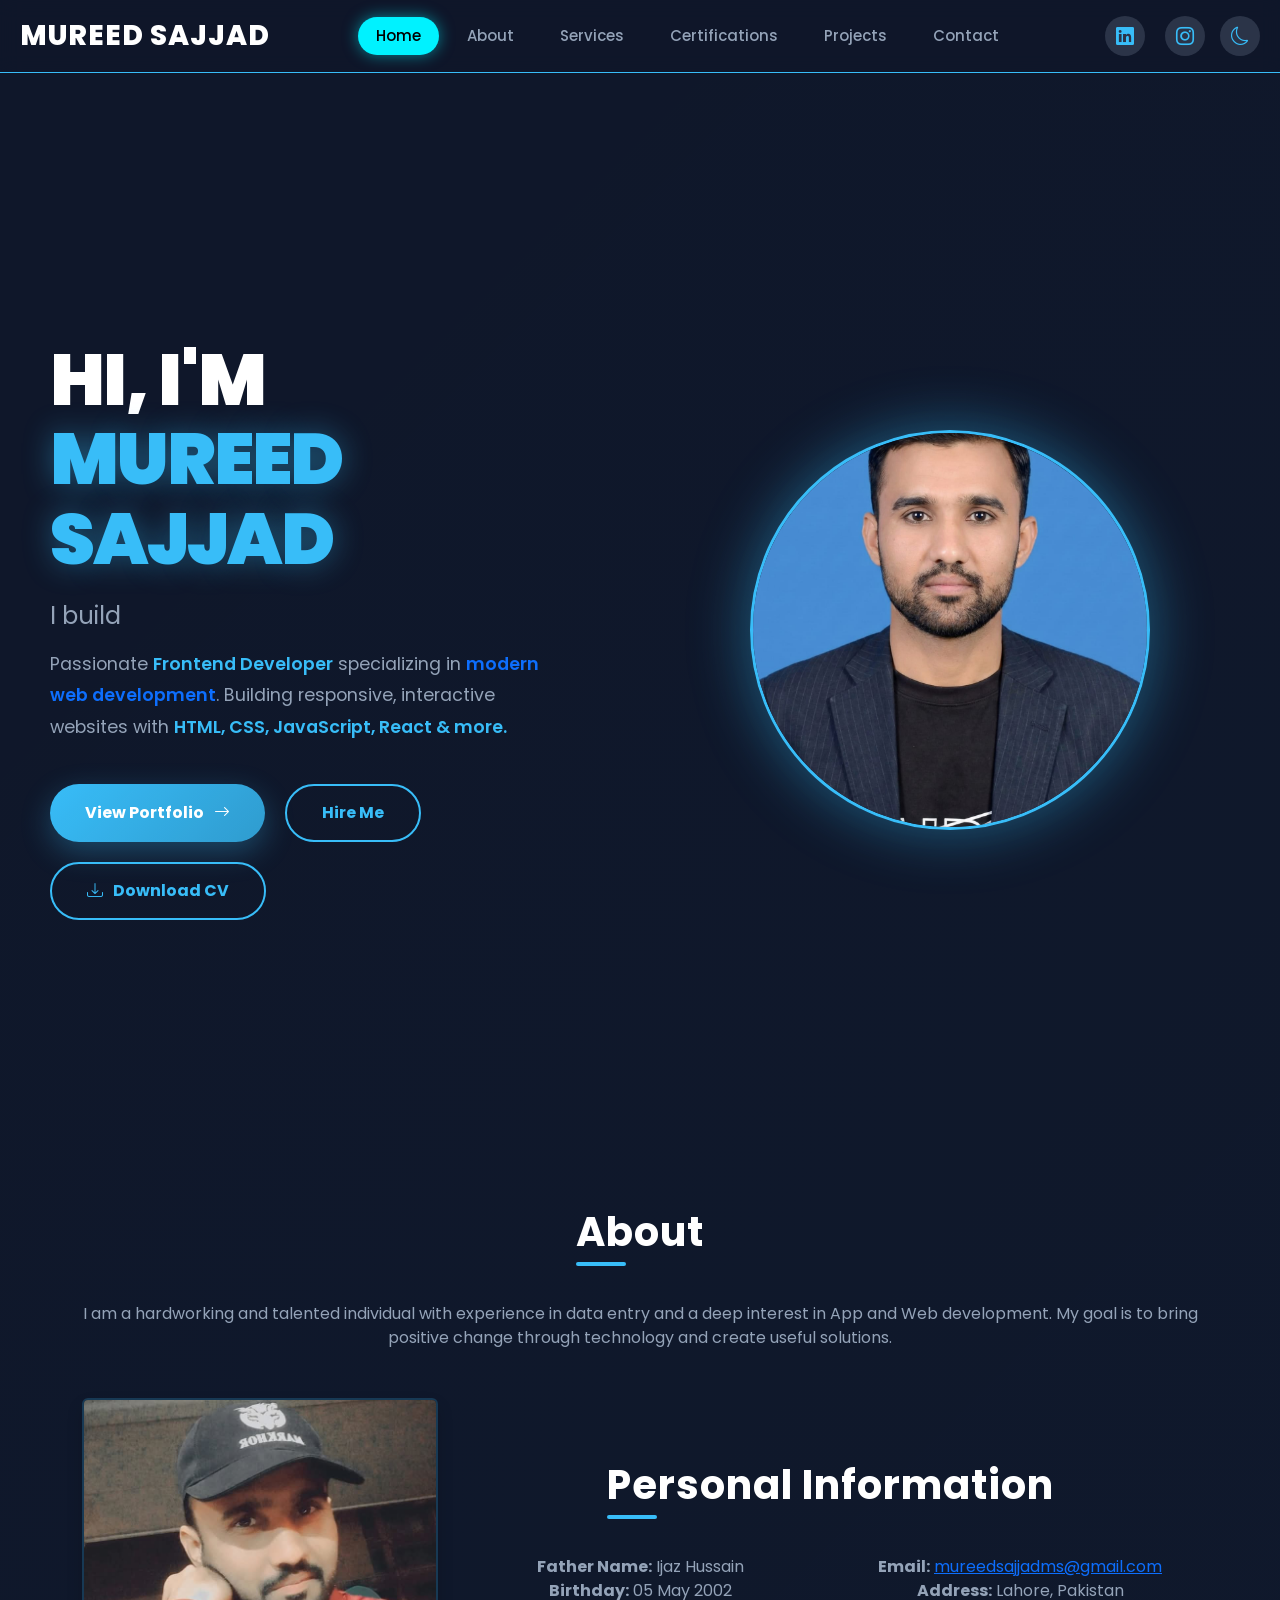
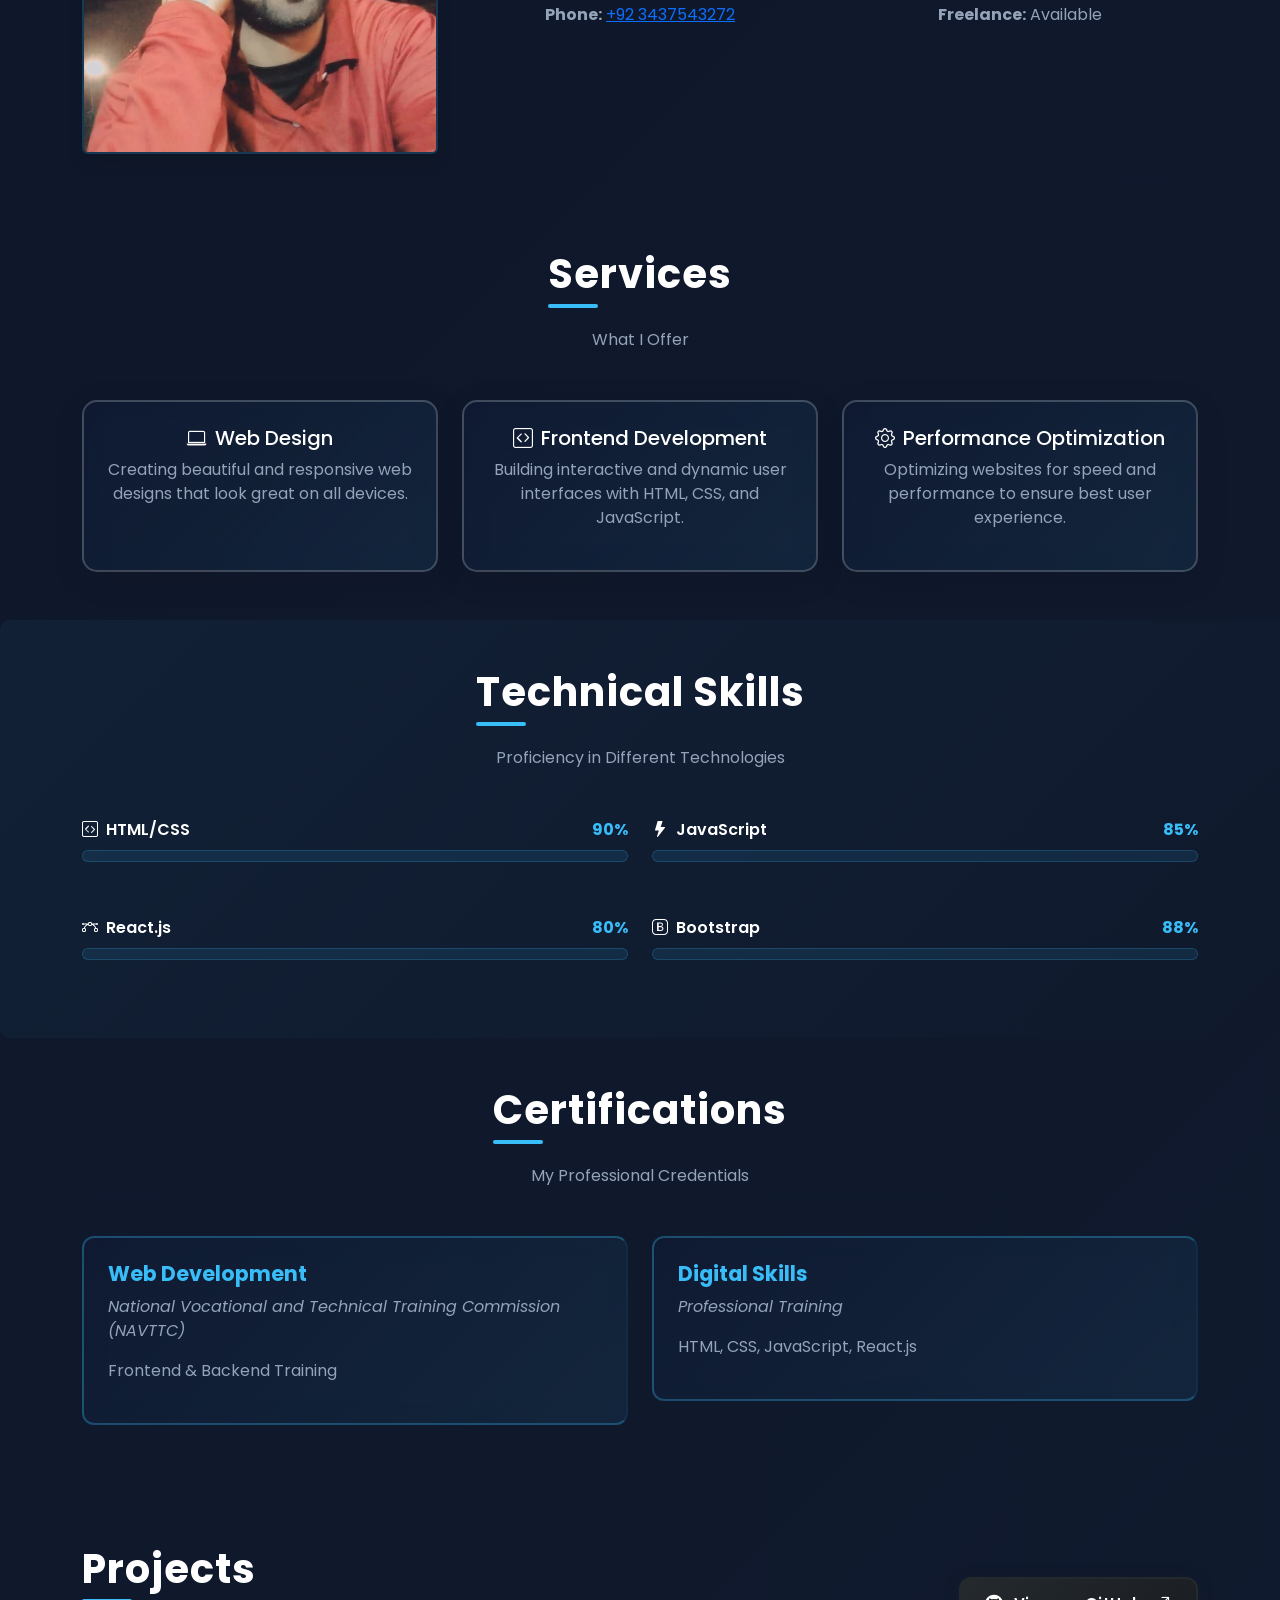
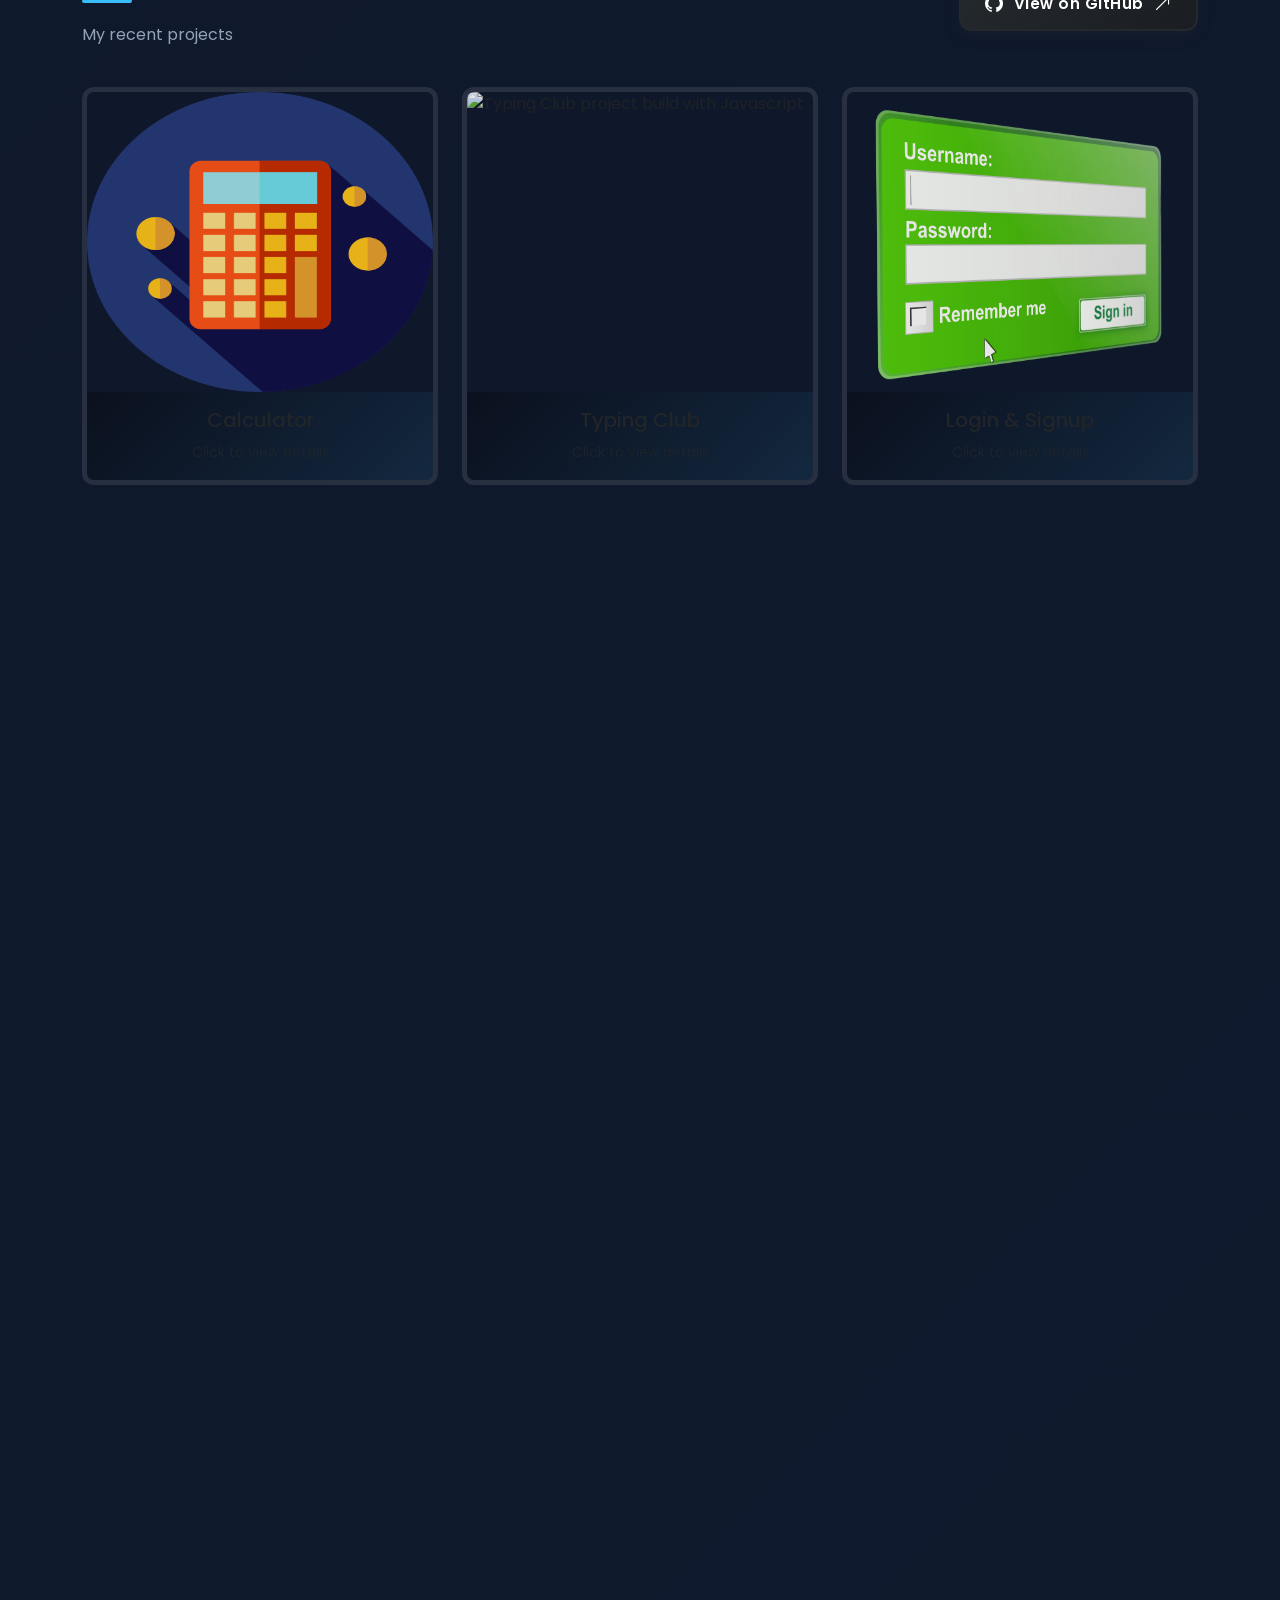
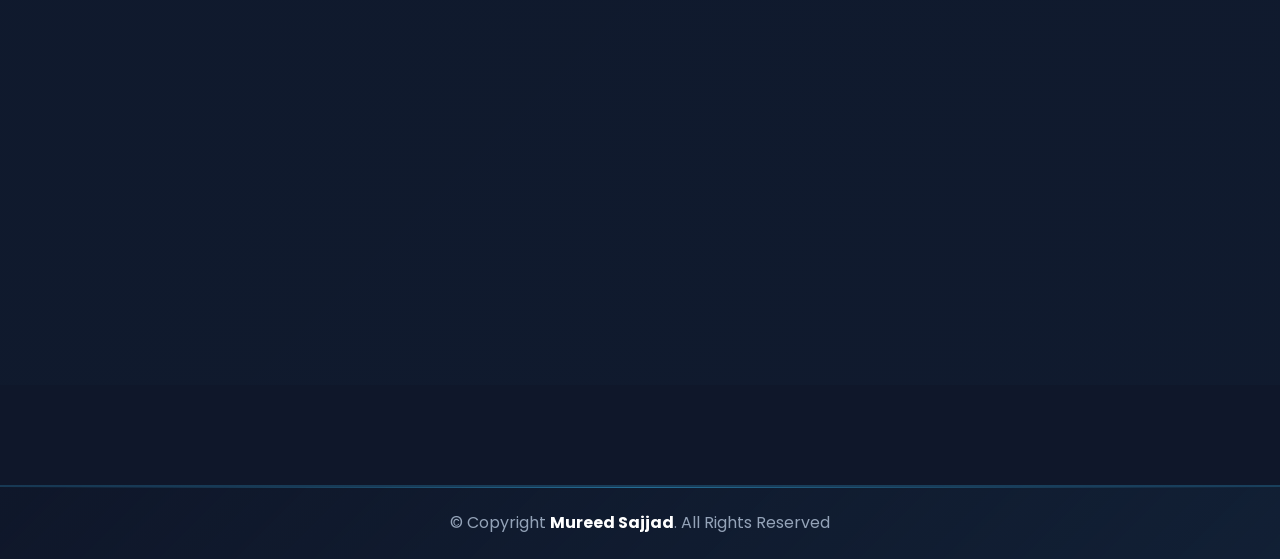
==== commit a50256c1: "auto-commit" ====
--- a/index.html
+++ b/index.html
@@ -358,8 +358,7 @@
     </section>
 
     <!-- ======= Statistics Section ======= -->
-    <section id="stats" class="stats py-5" style="background: linear-gradient(135deg, var(--primary-color) 0%,
-      rgba(56, 189, 248, 0.15) 100%);">
+    <section id="stats" class="stats py-5" >
 
       <div class="container">
         <div class="row text-center">
--- a/style.css
+++ b/style.css
@@ -48,7 +48,7 @@
 body.light-mode .info-box,
 body.light-mode .contact-form,
 body.light-mode .institute-box {
-  background: rgba(240, 248, 255, 0.8) !important;
+  background: var(--card-bg) !important;
   border-color: rgba(0, 102, 204, 0.3) !important;
   color: #333 !important;
 }
@@ -880,6 +880,93 @@
   transform: scale(1.2) rotate(10deg);
 }
 
+
+/* ...existing code... */
+
+/* Professional Skill Card Styles */
+.skill-card {
+  background: linear-gradient(135deg, var(--card-bg) 0%, rgba(56, 189, 248, 0.08) 100%);
+  backdrop-filter: blur(10px);
+  -webkit-backdrop-filter: blur(10px);
+  border: 2px solid rgba(255, 255, 255, 0.2);
+  border-radius: 15px;
+  box-shadow: 0 8px 32px rgba(0, 0, 0, 0.1);
+  transition: all 0.3s ease;
+  position: relative;
+  overflow: hidden;
+  color: var(--text-bright);
+}
+
+.skill-card::before {
+  content: '';
+  position: absolute;
+  top: 0;
+  left: -100%;
+  width: 100%;
+  height: 100%;
+  background: linear-gradient(90deg, transparent, rgba(255, 255, 255, 0.2), transparent);
+  transition: left 0.5s;
+}
+
+.skill-card:hover {
+  transform: translateY(-10px) scale(1.05);
+  background: rgba(255, 255, 255, 0.15);
+  box-shadow: 0 20px 40px rgba(56, 189, 248, 0.3);
+  border-color: var(--primary-color) !important;
+
+}
+
+.skill-card:hover::before {
+  left: 100%;
+}
+
+.skill-card h5 {
+  position: relative;
+  z-index: 1;
+  color: var(--text-bright);
+  transition: color 0.3s ease;
+}
+
+.skill-card:hover h5 {
+  color: var(--primary-color);
+}
+
+.skill-card p {
+  position: relative;
+  z-index: 1;
+  color: var(--text-main);
+}
+
+.skill-card i {
+  transition: transform 0.3s ease;
+}
+
+.skill-card:hover i {
+  transform: scale(1.1) rotate(5deg);
+}
+
+/* Light mode adjustments for skill cards */
+body.light-mode .skill-card {
+  background: linear-gradient(135deg, rgba(255, 255, 255, 0.8) 0%, rgba(255, 255, 255, 0.6) 100%);
+  border-color: rgba(0, 102, 204, 0.3);
+  color: #333;
+}
+
+body.light-mode .skill-card:hover {
+  background: linear-gradient(135deg, rgba(255, 255, 255, 0.9) 0%, rgba(255, 255, 255, 0.7) 100%);
+  box-shadow: 0 15px 35px rgba(0, 0, 0, 0.1);
+}
+
+body.light-mode .skill-card h5 {
+  color: #000;
+}
+
+body.light-mode .skill-card p {
+  color: #555;
+}
+
+/* ...existing code... */
+
 /* ==========================================================
    7. SKILLS PROGRESS BARS SECTION
    ========================================================== */
@@ -948,18 +1035,21 @@
 
 .stat-box {
   padding: 40px 20px;
-  background: rgba(255, 255, 255, 0.05);
+  background: linear-gradient(135deg, var(--card-bg) 0%, rgba(56, 189, 248, 0.08) 100%) !important;
   backdrop-filter: blur(10px);
-  border: 1px solid rgba(255, 255, 255, 0.1);
+  border: 2px solid rgba(56, 189, 248, 0.2);
   border-radius: 15px;
   transition: all 0.4s cubic-bezier(0.34, 1.56, 0.64, 1);
 }
 
 .stat-box:hover {
   transform: translateY(-10px) scale(1.02);
-  background: rgba(255, 255, 255, 0.1);
   border-color: rgba(255, 255, 255, 0.2);
   box-shadow: 0 20px 50px rgba(56, 189, 248, 0.2);
+  border: 2px solid var(--primary-color);
+  background: linear-gradient(135deg, var(--card-bg) 0%, rgba(56, 189, 248, 0.08) 100%) !important;
+
+
 }
 
 .stat-number {
@@ -971,7 +1061,7 @@
 
 .stat-label {
   font-size: 1.1rem;
-  color: rgba(255, 255, 255, 0.8);
+  color: var(--text-main);
   margin: 0;
   font-weight: 500;
 }
@@ -1134,6 +1224,7 @@
   /* Change color */
 }
 
+
 /* ==========================================================
    12. CONTACT SECTION
    ========================================================== */
@@ -1141,7 +1232,7 @@
 /* Contact Cards */
 .contact-card {
   background: linear-gradient(135deg, var(--card-bg) 0%, rgba(56, 189, 248, 0.08) 100%);
-  border: 2px solid rgba(56, 189, 248, 0.2);
+  border: 3px solid rgba(56, 189, 248, 0.2);
   border-right: 2px solid rgba(56, 189, 248, 0.1);
   border-radius: 15px;
   padding: 35px 25px;
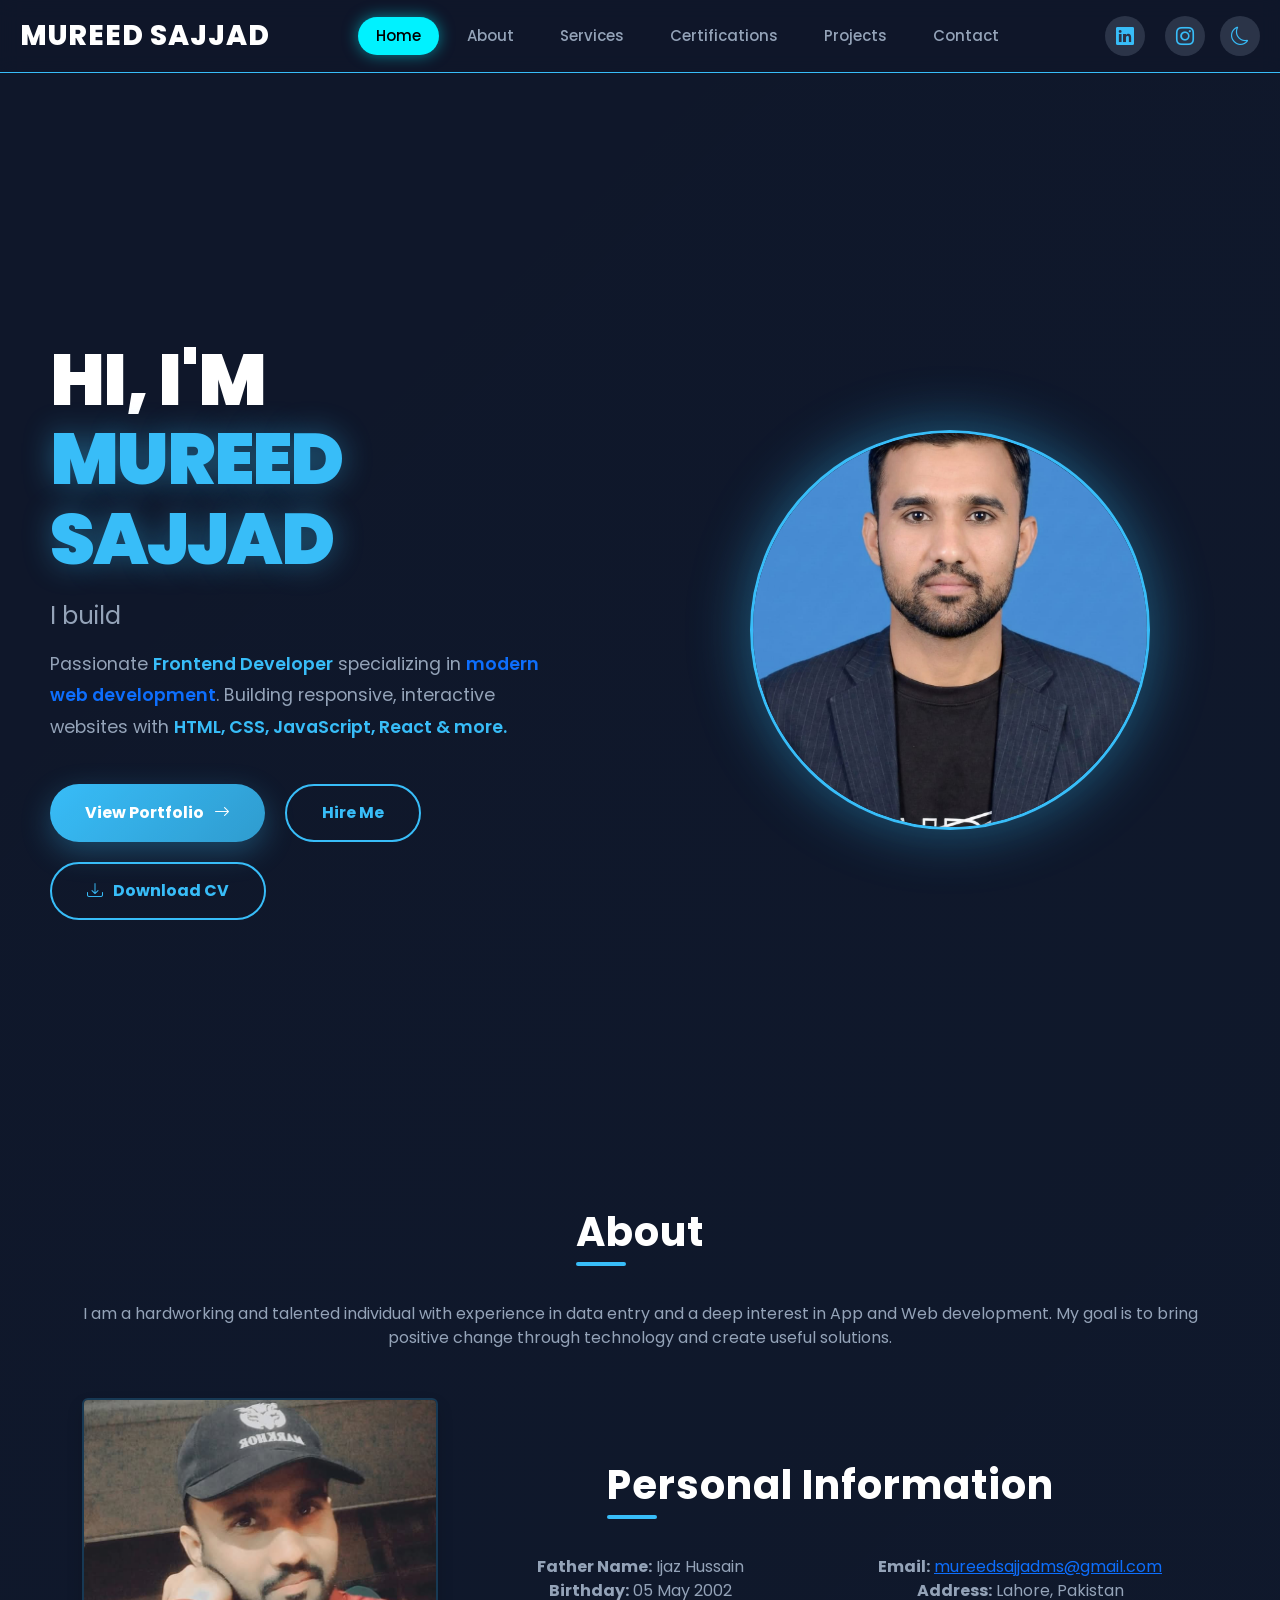
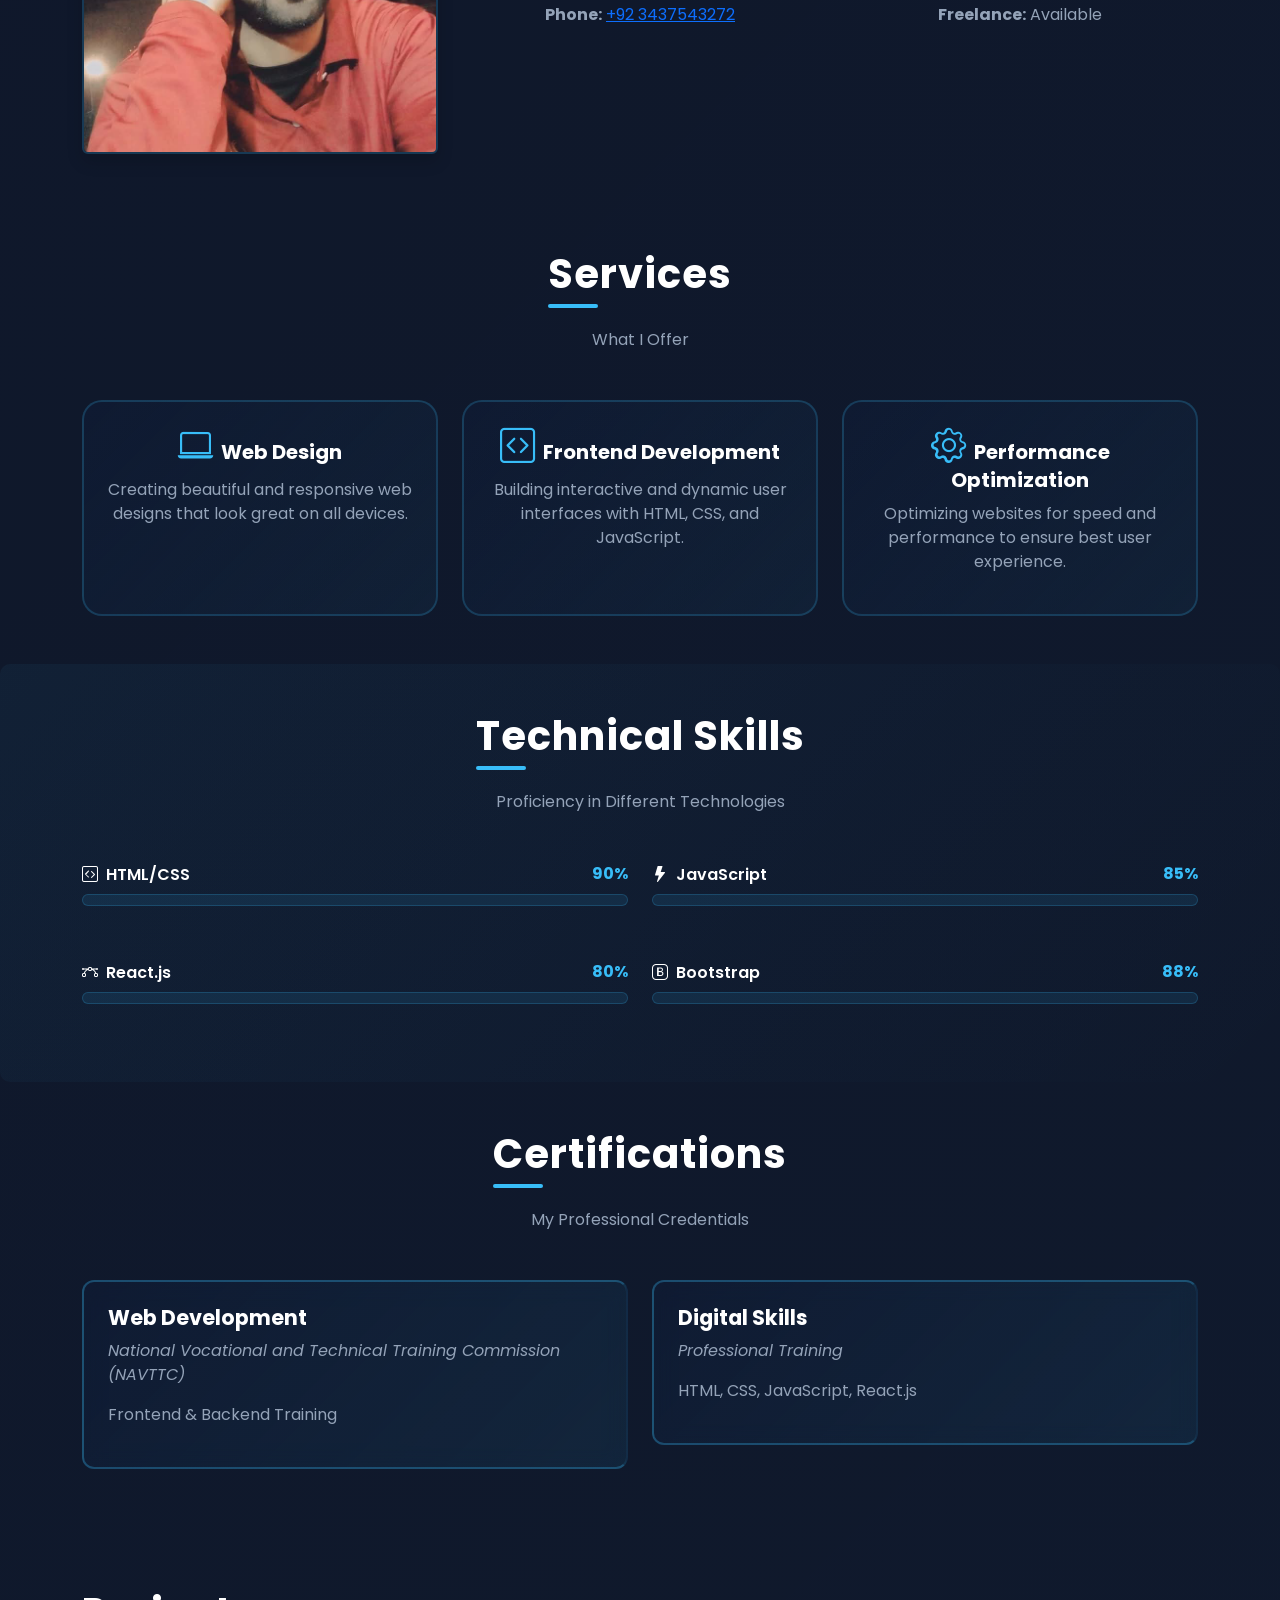
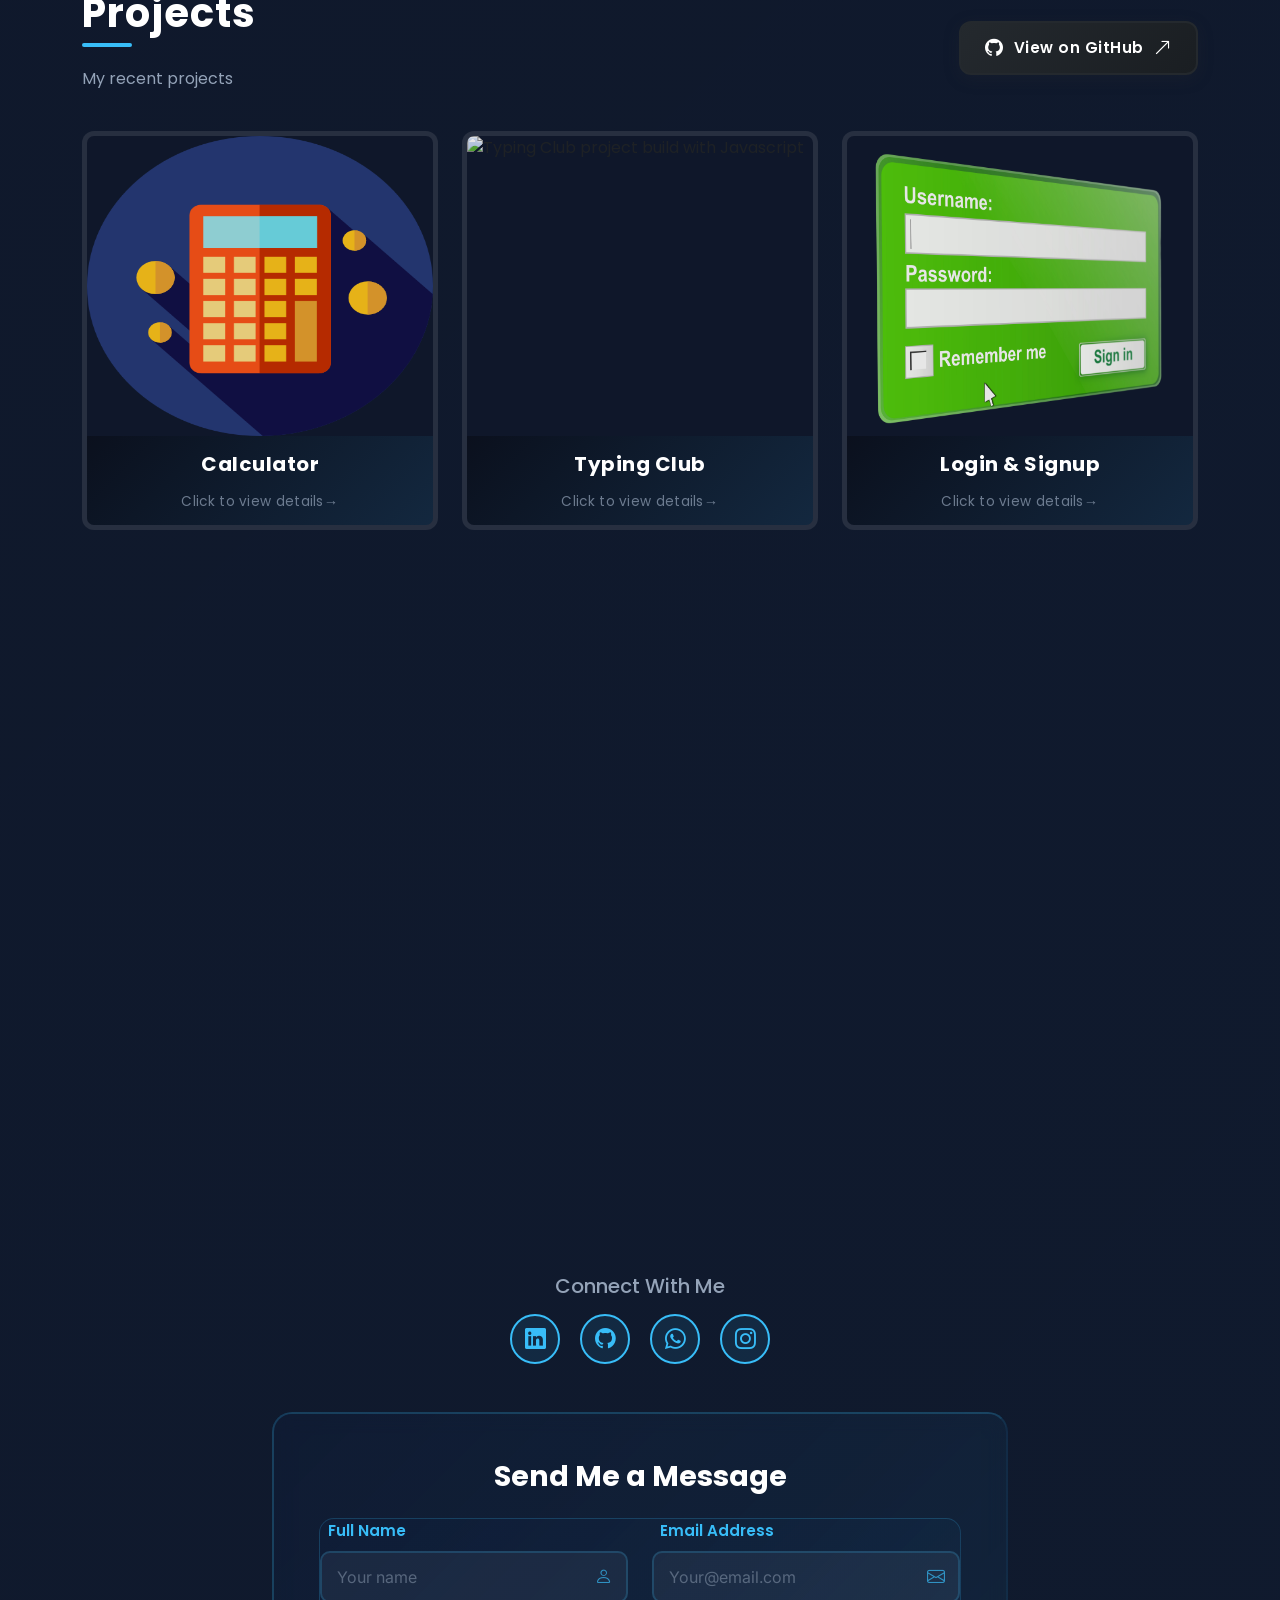
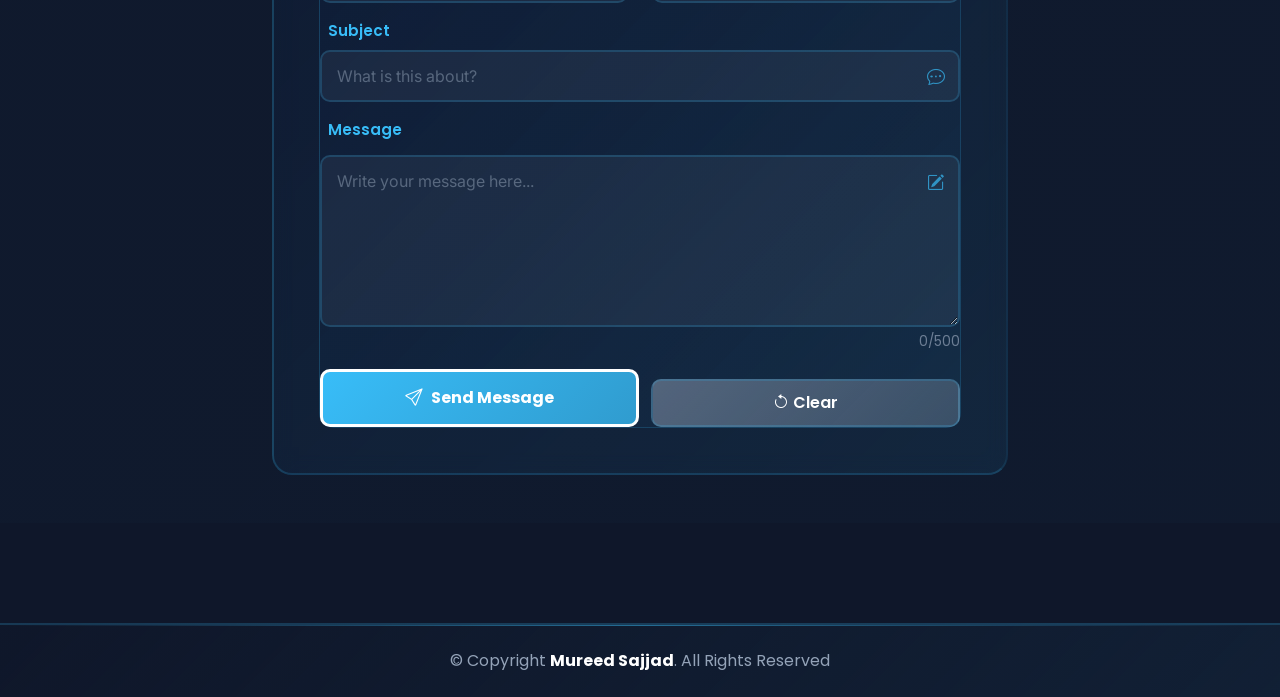
==== commit 8597f24a: "all file update" ====
--- a/index.html
+++ b/index.html
@@ -27,7 +27,7 @@
     "@context": "https://schema.org",
     "@type": "Person",
     "name": "Mureed Sajjad",
-    "JobTitle": "Frontend Developer",
+    "jobTitle": "Frontend Developer",
     "url": "https://github.com/MUREEDSAJJAD512/My-Portfolio",
     "sameAs" : [
     "https://github.com/MUREEDSAJJAD512/My-Portfolio"
@@ -190,19 +190,19 @@
 
         <div class="row g-4">
           <div class="col-lg-4 col-md-6">
-            <div class="card skill-card h-100 p-4 text-center">
+            <div class="card skill-card skill-1 h-100 p-4 text-center">
               <h5><i class="bi bi-laptop me-2"></i>Web Design</h5>
               <p>Creating beautiful and responsive web designs that look great on all devices.</p>
             </div>
           </div>
           <div class="col-lg-4 col-md-6">
-            <div class="card skill-card h-100 p-4 text-center">
+            <div class="card skill-card skill-2 h-100 p-4 text-center">
               <h5><i class="bi bi-code-square me-2"></i>Frontend Development</h5>
               <p>Building interactive and dynamic user interfaces with HTML, CSS, and JavaScript.</p>
             </div>
           </div>
           <div class="col-lg-4 col-md-6">
-            <div class="card skill-card h-100 p-4 text-center">
+            <div class="card skill-card skill-3 h-100 p-4 text-center">
               <h5><i class="bi bi-gear me-2"></i>Performance Optimization</h5>
               <p>Optimizing websites for speed and performance to ensure best user experience.</p>
             </div>
@@ -358,7 +358,7 @@
     </section>
 
     <!-- ======= Statistics Section ======= -->
-    <section id="stats" class="stats py-5" >
+    <section id="stats" class="stats py-5>
 
       <div class="container">
         <div class="row text-center">
@@ -403,36 +403,59 @@
         </div>
 
         <div class="row g-4" data-aos="fade-up" data-aos-delay="100">
-          <!-- Contact Info Cards -->
+          <!-- Contact Info Cards with Social Links -->
 
           <div class="col-lg-4 col-md-6">
-            <div class="contact-card text-center h-100">
-              <div class="contact-icon">
+            <div class="contact-card text-center h-100 card-phone">
+              <div class="contact-icon icon-phone">
                 <i class="bi bi-telephone"></i>
               </div>
               <h4>Phone</h4>
-              <p><a href="tel:+923437543272">+92 3437543272</a></p>
-            </div>
-          </div>
-
+              <p><a href="tel:+923437543272" class="contact-link">+92 3437543272</a></p>
+              <p class="contact-hint">Available Mon-Fri, 9AM-6PM PKT</p>
+            </div>
+          </div>
 
           <div class="col-lg-4 col-md-6">
-            <div class="contact-card text-center h-100">
-              <div class="contact-icon">
+            <div class="contact-card text-center h-100 card-email">
+              <div class="contact-icon icon-email">
                 <i class="bi bi-envelope"></i>
               </div>
               <h4>Email</h4>
-              <p><a href="mailto:mureedsajjadms@gmail.com">mureedsajjadms@gmail.com</a></p>
+              <p><a href="mailto:mureedsajjadms@gmail.com" class="contact-link">mureedsajjadms@gmail.com</a></p>
+              <p class="contact-hint">I'll respond within 24 hours</p>
             </div>
           </div>
 
           <div class="col-lg-4 col-md-6">
-            <div class="contact-card text-center h-100">
-              <div class="contact-icon">
+            <div class="contact-card text-center h-100 card-location">
+              <div class="contact-icon icon-location">
                 <i class="bi bi-geo-alt"></i>
               </div>
               <h4>Location</h4>
-              <p><a href="https://maps.app.goo.gl/p4PA584BYa8cYL2F8" target="_blank">Lahore, Pakistan</a></p>
+              <p><a href="https://maps.app.goo.gl/p4PA584BYa8cYL2F8" target="_blank" class="contact-link">Lahore, Pakistan</a></p>
+              <p class="contact-hint">Open to remote opportunities</p>
+            </div>
+          </div>
+        </div>
+
+        <!-- Social Media Links -->
+        <div class="row mt-5" data-aos="fade-up" data-aos-delay="150">
+          <div class="col-lg-8 mx-auto text-center">
+            <h5 class="mb-3">Connect With Me</h5>
+            <div class="social-contact-links">
+              <a href="https://linkedin.com/in/mureedsajjad" target="_blank" class="social-link" title="LinkedIn" aria-label="LinkedIn">
+                <i class="bi bi-linkedin"></i>
+              </a>
+              <a href="https://github.com/MUREEDSAJJAD512" target="_blank" class="social-link" title="GitHub" aria-label="GitHub">
+                <i class="bi bi-github"></i>
+              </a>
+              <a href="https://wa.me/923437543272" target="_blank" class="social-link" title="WhatsApp" aria-label="WhatsApp">
+                <i class="bi bi-whatsapp"></i>
+              </a>
+              <a href="https://instagram.com/" target="_blank" class="social-link" title="Instagram" aria-label="Instagram">
+                <i class="bi bi-instagram"></i>
+              </a>
             </div>
           </div>
         </div>
@@ -442,36 +465,55 @@
           <div class="col-lg-8 mx-auto">
             <div class="contact-form-wrapper">
               <h3 class="text-center mb-4">Send Me a Message</h3>
-              <form action="https://api.web3forms.com/submit" method="POST" class="contact-form">
-                <input type="hidden" name="access_key" value="YOUR-KEY-HERE">
+              <form action="https://api.web3forms.com/submit" method="POST" class="contact-form" id="contactForm" autocomplete="off">
+                <input type="hidden" name="access_key" value="c3fe8bcf-6797-4c6a-94e4-2b0e073d4fc1">
+                <input type="hidden" name="from_name" value="Portfolio Contact Form">
 
                 <div class="row">
                   <div class="col-md-6 mb-3">
                     <label for="name" class="form-label">Full Name</label>
-                    <input id="name" type="text" name="name" class="form-control" placeholder="Your name" required
-                      autocomplete="name">
+                    <div class="input-wrapper">
+                      <input id="name" type="text" name="name" class="form-control" placeholder="Your name" required
+                        autocomplete="name">
+                      <span class="input-icon"><i class="bi bi-person"></i></span>
+                    </div>
                   </div>
                   <div class="col-md-6 mb-3">
                     <label for="email" class="form-label">Email Address</label>
-                    <input id="email" type="email" name="email" class="form-control" placeholder="Your@email.com"
-                      required autocomplete="email">
+                    <div class="input-wrapper">
+                      <input id="email" type="email" name="email" class="form-control" placeholder="Your@email.com"
+                        required autocomplete="email">
+                      <span class="input-icon"><i class="bi bi-envelope"></i></span>
+                    </div>
                   </div>
                 </div>
 
                 <div class="mb-3">
                   <label for="subject" class="form-label">Subject</label>
-                  <input id="subject" name="subject" class="form-control" placeholder="What is this about?" required>
+                  <div class="input-wrapper">
+                    <input id="subject" name="subject" class="form-control" placeholder="What is this about?" required>
+                    <span class="input-icon"><i class="bi bi-chat-dots"></i></span>
+                  </div>
                 </div>
 
                 <div class="mb-3">
                   <label for="message" class="form-label">Message</label>
-                  <textarea id="message" name="message" rows="6" class="form-control"
-                    placeholder="Write your message here..." required></textarea>
+                  <div class="input-wrapper textarea-wrapper">
+                    <textarea id="message" name="message" rows="6" class="form-control"
+                      placeholder="Write your message here..." required></textarea>
+                    <span class="input-icon"><i class="bi bi-pencil-square"></i></span>
+                  </div>
+                  <small class="char-count"><span id="charCount">0</span>/500</small>
                 </div>
 
-                <button type="submit" class="btn btn-primary btn-submit w-100">
-                  <i class="bi bi-send"></i> Send Message
-                </button>
+                <div class="form-actions">
+                  <button type="submit" class="btn btn-primary btn-submit w-100">
+                    <i class="bi bi-send"></i> Send Message
+                  </button>
+                  <button type="reset" class="btn btn-secondary btn-reset w-100">
+                    <i class="bi bi-arrow-counterclockwise"></i> Clear
+                  </button>
+                </div>
               </form>
             </div>
           </div>
--- a/style.css
+++ b/style.css
@@ -24,9 +24,9 @@
 body.dark-mode {
   --bg-body: #0a0e27;
   --bg-header: #0a0e27;
-  --text-main: #ffffff;
+  --text-main: #94a3b8;
   --text-bright: #ffffff;
-  --primary-color: #0066cc;
+  --primary-color: #012ef6;
   --card-bg: rgba(20, 30, 60, 0.6);
   --glow-color: rgba(96, 165, 250, 0.2);
 }
@@ -37,7 +37,7 @@
   --bg-header: rgba(255, 255, 255, 0.8);
   --text-main: #333333;
   --text-bright: #000000;
-  --primary-color: #0066cc;
+  --primary-color: #021ff9;
   --card-bg: rgba(220, 230, 245, 0.4);
   --glow-color: rgba(0, 102, 204, 0.261);
 }
@@ -57,7 +57,7 @@
 body.light-mode h3,
 body.light-mode h4,
 body.light-mode h5 {
-  color: #000 !important;
+  color: var(--text-bright) !important;
 }
 
 body.light-mode a {
@@ -439,7 +439,7 @@
 
 /* Jab page scroll ho to header ka rang thora dark ho jaye */
 .header.scrolled {
-  background: var();
+  background: var(--bg-header);
   padding: 10px 0;
   /* backdrop-filter: blur(20px); */
 }
@@ -880,93 +880,6 @@
   transform: scale(1.2) rotate(10deg);
 }
 
-
-/* ...existing code... */
-
-/* Professional Skill Card Styles */
-.skill-card {
-  background: linear-gradient(135deg, var(--card-bg) 0%, rgba(56, 189, 248, 0.08) 100%);
-  backdrop-filter: blur(10px);
-  -webkit-backdrop-filter: blur(10px);
-  border: 2px solid rgba(255, 255, 255, 0.2);
-  border-radius: 15px;
-  box-shadow: 0 8px 32px rgba(0, 0, 0, 0.1);
-  transition: all 0.3s ease;
-  position: relative;
-  overflow: hidden;
-  color: var(--text-bright);
-}
-
-.skill-card::before {
-  content: '';
-  position: absolute;
-  top: 0;
-  left: -100%;
-  width: 100%;
-  height: 100%;
-  background: linear-gradient(90deg, transparent, rgba(255, 255, 255, 0.2), transparent);
-  transition: left 0.5s;
-}
-
-.skill-card:hover {
-  transform: translateY(-10px) scale(1.05);
-  background: rgba(255, 255, 255, 0.15);
-  box-shadow: 0 20px 40px rgba(56, 189, 248, 0.3);
-  border-color: var(--primary-color) !important;
-
-}
-
-.skill-card:hover::before {
-  left: 100%;
-}
-
-.skill-card h5 {
-  position: relative;
-  z-index: 1;
-  color: var(--text-bright);
-  transition: color 0.3s ease;
-}
-
-.skill-card:hover h5 {
-  color: var(--primary-color);
-}
-
-.skill-card p {
-  position: relative;
-  z-index: 1;
-  color: var(--text-main);
-}
-
-.skill-card i {
-  transition: transform 0.3s ease;
-}
-
-.skill-card:hover i {
-  transform: scale(1.1) rotate(5deg);
-}
-
-/* Light mode adjustments for skill cards */
-body.light-mode .skill-card {
-  background: linear-gradient(135deg, rgba(255, 255, 255, 0.8) 0%, rgba(255, 255, 255, 0.6) 100%);
-  border-color: rgba(0, 102, 204, 0.3);
-  color: #333;
-}
-
-body.light-mode .skill-card:hover {
-  background: linear-gradient(135deg, rgba(255, 255, 255, 0.9) 0%, rgba(255, 255, 255, 0.7) 100%);
-  box-shadow: 0 15px 35px rgba(0, 0, 0, 0.1);
-}
-
-body.light-mode .skill-card h5 {
-  color: #000;
-}
-
-body.light-mode .skill-card p {
-  color: #555;
-}
-
-/* ...existing code... */
-
 /* ==========================================================
    7. SKILLS PROGRESS BARS SECTION
    ========================================================== */
@@ -1025,47 +938,130 @@
 }
 
 .institute-box h4 {
+  color: var(--text-bright);
+  font-size: 1.3rem;
+}
+
+.institute-box:hover h4 {
   color: var(--primary-color);
-  font-size: 1.3rem;
+}
+
+.institute-box p {
+  color: var(--text-main);
+
+}
+
+.institute-box:hover p {
+  color: var(--text-bright);
 }
 
 /* ==========================================================
    9. STATISTICS/COUNTER SECTION
    ========================================================== */
 
+   /* =========================
+   STAT BOX - MODERN GLOW UI
+   ========================= */
+/* =========================
+   STAT BOX - UPGRADED GLOW
+   ========================= */
+
 .stat-box {
+  position: relative;
   padding: 40px 20px;
-  background: linear-gradient(135deg, var(--card-bg) 0%, rgba(56, 189, 248, 0.08) 100%) !important;
+  border-radius: 15px;
+
+  background: linear-gradient(135deg, var(--card-bg), rgba(56, 189, 248, 0.08));
   backdrop-filter: blur(10px);
+
   border: 2px solid rgba(56, 189, 248, 0.2);
+  transition: all 0.4s cubic-bezier(0.34, 1.56, 0.64, 1);
+
+  overflow: hidden;
+  z-index: 1;
+}
+
+/* 🔥 Neon Glow Border */
+.stat-box::before {
+  content: "";
+  position: absolute;
+  inset: -2px;
   border-radius: 15px;
-  transition: all 0.4s cubic-bezier(0.34, 1.56, 0.64, 1);
-}
-
+  background: linear-gradient(45deg,
+      transparent,
+      var(--primary-color),
+      transparent);
+  opacity: 0;
+  transition: 0.5s;
+  z-index: -1;
+}
+
+/* ✨ Shine Effect */
+.stat-box::after {
+  content: "";
+  position: absolute;
+  top: 0;
+  left: -120%;
+  width: 100%;
+  height: 100%;
+  background: linear-gradient(120deg,
+      transparent,
+      rgba(255, 255, 255, 0.25),
+      transparent);
+  transition: 0.6s;
+}
+
+/* 🚀 Hover */
 .stat-box:hover {
-  transform: translateY(-10px) scale(1.02);
-  border-color: rgba(255, 255, 255, 0.2);
-  box-shadow: 0 20px 50px rgba(56, 189, 248, 0.2);
-  border: 2px solid var(--primary-color);
-  background: linear-gradient(135deg, var(--card-bg) 0%, rgba(56, 189, 248, 0.08) 100%) !important;
-
-
-}
+  transform: translateY(-12px) scale(1.03);
+
+  border-color: var(--primary-color);
+
+  box-shadow:
+    0 20px 50px rgba(56, 189, 248, 0.25),
+    0 0 40px rgba(56, 189, 248, 0.3);
+}
+
+/* Glow active */
+.stat-box:hover::before {
+  opacity: 1;
+}
+
+/* Shine run */
+.stat-box:hover::after {
+  left: 120%;
+}
+
+/* =========================
+   TEXT ENHANCEMENT
+   ========================= */
 
 .stat-number {
   font-size: 3rem;
   font-weight: 900;
+  color: var(--primary-color);
+  margin-bottom: 10px;
+  transition: 0.4s;
+}
+
+/* 🔥 Number Glow */
+.stat-box:hover .stat-number {
   color: var(--text-bright);
-  margin-bottom: 10px;
-}
-
+  text-shadow: 0 0 20px var(--primary-color);
+}
+
+/* Label */
 .stat-label {
   font-size: 1.1rem;
   color: var(--text-main);
   margin: 0;
   font-weight: 500;
-}
-
+  transition: 0.3s;
+}
+
+.stat-box:hover .stat-label {
+  color: var(--text-bright);
+}
 /* ==========================================================
    10. PROJECTS SECTION
    ========================================================== */
@@ -1129,6 +1125,176 @@
 .portfolio-item:hover .card-body {
   background: linear-gradient(135deg, rgba(56, 189, 248, 0.2), rgba(56, 189, 248, 0.3));
 }
+
+/* ==========================================
+   PORTFOLIO TEXT - PERFECT MODERN MATCH
+   ========================================== */
+
+/* Title */
+.portfolio-item .card-body h5 {
+  color: var(--text-bright);
+  font-weight: 700;
+  letter-spacing: 0.5px;
+  transition: all 0.4s ease;
+  position: relative;
+}
+
+/* Sub text */
+.portfolio-item .card-body .text-muted {
+  color: var(--text-main) !important;
+  font-size: 0.85rem;
+  letter-spacing: 0.3px;
+  display: inline-flex;
+  opacity: 0.7;
+  transform: translateY(5px);
+  transition: all 0.4s ease;
+}
+
+.portfolio-item:hover .card-body h5 {
+  color: var(--primary-color) !important;
+  transform: translateY(-3px);
+}
+
+.portfolio-item:hover .card-body .text-muted {
+  color: var(--text-bright) !important;
+  transform: translateY(0);
+  opacity: 1;
+}
+.portfolio-item .card-body .text-muted::after {
+  content: " →";
+  font-size: 0.9rem;
+  transition: transform 0.4s cubic-bezier(0.34, 1.45, 0.64, 1 );
+}
+.portfolio-item:hover .card-body .text-muted::after {
+transform:  translateX(8px) scale(1.1);
+}
+
+/* ✨ Modern underline animation */
+.portfolio-item .card-body h5::after {
+  content: "";
+  position: absolute;
+  left: 50%;
+  bottom: -6px;
+  width: 0%;
+  height: 2px;
+  background: var(--primary-color);
+  transition: all 0.4s ease;
+  transform: translateX(-50%);
+  border-radius: 2px;
+}
+
+.portfolio-item:hover .card-body h5::after {
+  width: 50%;
+}
+
+
+/* ==========================================
+   NEXT LEVEL SKILL CARD (PRO UI)
+   ========================================== */
+
+.skill-card {
+  background: linear-gradient(135deg, var(--card-bg), rgba(56, 189, 248, 0.05));
+  border: 2px solid rgba(56, 189, 248, 0.2);
+  border-radius: 20px;
+  transition: all 0.5s ease;
+  cursor: pointer;
+  position: relative;
+  overflow: hidden;
+  transform-style: preserve-3d;
+}
+
+/* Neon border glow */
+.skill-card::after {
+  content: "";
+  position: absolute;
+  inset: -2px;
+  border-radius: 20px;
+  background: linear-gradient(45deg, transparent, var(--primary-color), transparent);
+  z-index: -1;
+  opacity: 0;
+  transition: 0.5s;
+}
+
+/* Shine effect */
+.skill-card::before {
+  content: "";
+  position: absolute;
+  top: 0;
+  left: -120%;
+  width: 100%;
+  height: 100%;
+  background: linear-gradient(120deg, transparent, rgba(255, 255, 255, 0.3), transparent);
+  transition: 0.6s;
+}
+
+/* Hover main magic */
+.skill-card:hover {
+  transform: rotateX(8deg) rotateY(-8deg) scale(1.05);
+  box-shadow: 0 25px 60px rgba(0, 0, 0, 0.5);
+
+}
+
+.skill-card:hover::before {
+  left: 120%;
+}
+
+.skill-card:hover::after {
+  opacity: 1;
+}
+
+/* ICON animation */
+.skill-card i {
+  font-size: 2.2rem;
+  color: var(--primary-color);
+  margin-bottom: 15px;
+  transition: 0.4s;
+}
+
+.skill-card:hover i {
+  transform: scale(1.3) rotate(10deg);
+}
+
+/* TEXT */
+.skill-card h5 {
+  color: var(--text-bright);
+  margin-bottom: 10px;
+  font-weight: 700;
+}
+
+.skill-card p {
+  color: var(--text-main);
+}
+
+.skill-card:hover h5 {
+  transition: all 0.3s ease;
+  color: var(--primary-color);
+}
+
+.skill-card:hover p {
+  color: var(--header-text);
+}
+
+
+/* ==========================================
+   DIFFERENT COLORS PER CARD
+   ========================================== */
+
+.skill-1:hover {
+  border-color: #00f2ff;
+  box-shadow: 0 20px 50px rgba(0, 242, 255, 0.4);
+}
+
+.skill-2:hover {
+  border-color: #ff00ff;
+  box-shadow: 0 20px 50px rgba(255, 0, 255, 0.4);
+}
+
+.skill-3:hover {
+  border-color: #00ff88;
+  box-shadow: 0 20px 50px rgba(0, 255, 136, 0.4);
+}
+
+
 
 /* ==========================================================
    11. PROJECT MODAL - Popup modal for project details
@@ -1229,10 +1395,9 @@
    12. CONTACT SECTION
    ========================================================== */
 
-/* Contact Cards */
 .contact-card {
   background: linear-gradient(135deg, var(--card-bg) 0%, rgba(56, 189, 248, 0.08) 100%);
-  border: 3px solid rgba(56, 189, 248, 0.2);
+  border: 2px solid rgba(56, 189, 248, 0.2);
   border-right: 2px solid rgba(56, 189, 248, 0.1);
   border-radius: 15px;
   padding: 35px 25px;
@@ -1244,6 +1409,7 @@
   transform: translateY(-15px) scale(1.02);
   border-color: var(--primary-color);
   box-shadow: 0 25px 50px rgba(56, 189, 248, 0.35);
+  border: 4px solid var(--primary-color);
 }
 
 .contact-icon {
@@ -1289,7 +1455,6 @@
   text-decoration: underline;
 }
 
-/* Contact Form Wrapper */
 .contact-form-wrapper {
   background: linear-gradient(135deg, var(--card-bg) 0%, rgba(56, 189, 248, 0.08) 100%);
   border: 2px solid rgba(56, 189, 248, 0.2);
@@ -1312,7 +1477,7 @@
   font-size: 1.8rem;
 }
 
-/* Form Styling */
+
 .contact-form {
   background: linear-gradient(135deg, var(--card-bg) 0%, rgba(56, 189, 248, 0.05) 100%);
   border: 1px solid rgba(56, 189, 248, 0.2);
@@ -1333,6 +1498,7 @@
 }
 
 .form-label {
+  padding-left: 8px;
   color: var(--primary-color);
   font-weight: 600;
   margin-bottom: 8px;
@@ -1392,6 +1558,326 @@
 
 .btn-submit:active {
   transform: translateY(0);
+}
+
+.btn-reset {
+  background: linear-gradient(135deg, rgba(148, 163, 184, 0.5), rgba(148, 163, 184, 0.3));
+  border: 2px solid rgba(56, 189, 248, 0.2);
+  color: var(--text-bright);
+  font-weight: 600;
+  padding: 10px 20px;
+  border-radius: 10px;
+  transition: all 0.3s ease;
+  margin-top: 10px;
+}
+
+.btn-reset:hover {
+  background: rgba(56, 189, 248, 0.2);
+  border-color: var(--primary-color);
+  transform: translateY(-2px);
+}
+
+/* Input Wrapper with Icons */
+.input-wrapper {
+  position: relative;
+  display: flex;
+  align-items: center;
+}
+
+.input-wrapper.textarea-wrapper {
+  align-items: flex-start;
+  padding-top: 5px;
+}
+
+.input-icon {
+  position: absolute;
+  right: 15px;
+  top: 50%;
+  transform: translateY(-50%);
+  color: var(--primary-color);
+  font-size: 1.1rem;
+  pointer-events: none;
+  opacity: 0.7;
+  transition: all 0.3s ease;
+}
+
+.textarea-wrapper .input-icon {
+  top: 20px;
+  transform: translateY(0);
+}
+
+.form-control:focus ~ .input-icon {
+  color: var(--text-bright);
+  opacity: 1;
+  transform: scale(1.2) translateY(-50%);
+}
+
+.textarea-wrapper .form-control:focus ~ .input-icon {
+  transform: scale(1.2);
+}
+
+.form-control {
+  padding-right: 45px;
+}
+
+/* Character Count */
+.char-count {
+  display: block;
+  margin-top: 5px;
+  color: rgba(148, 163, 184, 0.7);
+  font-size: 0.85rem;
+  text-align: right;
+}
+
+.char-count.warning {
+  color: #fbbf24;
+}
+
+.char-count.limit {
+  color: #ef4444;
+}
+
+/* Enhanced Contact Cards */
+.contact-card {
+  position: relative;
+  overflow: hidden;
+}
+
+.contact-card::before {
+  content: '';
+  position: absolute;
+  top: -50%;
+  right: -50%;
+  width: 100%;
+  height: 100%;
+  background: radial-gradient(circle, rgba(56, 189, 248, 0.1) 0%, transparent 70%);
+  transition: all 0.6s ease;
+  opacity: 0;
+}
+
+.contact-card:hover::before {
+  opacity: 1;
+  top: -25%;
+  right: -25%;
+}
+
+.contact-card h4 {
+  margin-top: 15px;
+  margin-bottom: 12px;
+  font-size: 1.4rem;
+  transition: all 0.3s ease;
+}
+
+.contact-card:hover h4 {
+  color: var(--primary-color);
+}
+
+/* Contact Hint Text */
+.contact-hint {
+  color: rgba(148, 163, 184, 0.6);
+  font-size: 0.85rem;
+  margin-top: 8px;
+  font-style: italic;
+}
+
+.contact-link {
+  font-weight: 600;
+  font-size: 1.05rem;
+  transition: all 0.3s ease;
+  position: relative;
+}
+
+.contact-link::after {
+  content: '';
+  position: absolute;
+  bottom: -2px;
+  left: 0;
+  width: 0;
+  height: 2px;
+  background: var(--primary-color);
+  transition: width 0.3s ease;
+}
+
+.contact-link:hover::after {
+  width: 100%;
+}
+
+/* Social Contact Links */
+.social-contact-links {
+  display: flex;
+  justify-content: center;
+  gap: 20px;
+  flex-wrap: wrap;
+}
+
+.social-link {
+  display: inline-flex;
+  align-items: center;
+  justify-content: center;
+  width: 50px;
+  height: 50px;
+  background: linear-gradient(135deg, var(--card-bg), rgba(56, 189, 248, 0.1));
+  border: 2px solid rgba(56, 189, 248, 0.2);
+  border-radius: 50%;
+  color: var(--primary-color);
+  font-size: 1.3rem;
+  transition: all 0.4s cubic-bezier(0.34, 1.56, 0.64, 1);
+  text-decoration: none;
+  position: relative;
+  overflow: hidden;
+}
+
+.social-link::before {
+  content: '';
+  position: absolute;
+  top: 0;
+  left: -100%;
+  width: 100%;
+  height: 100%;
+  background: var(--primary-color);
+  transition: left 0.4s ease;
+  z-index: -1;
+  border-radius: 50%;
+}
+
+.social-link:hover {
+  transform: translateY(-5px) scale(1.1);
+  border-color: var(--primary-color);
+  box-shadow: 0 10px 30px rgba(56, 189, 248, 0.3);
+  color: white;
+}
+
+.social-link:hover::before {
+  left: 0;
+}
+
+/* Form Actions Container */
+.form-actions {
+  display: flex;
+  gap: 12px;
+  flex-wrap: wrap;
+}
+
+.form-actions .btn {
+  flex: 1;
+  min-width: 150px;
+}
+
+/* Enhanced Icon Animations */
+.icon-phone { animation: float 3s ease-in-out infinite; }
+.icon-email { animation: float 3s ease-in-out infinite 0.3s; }
+.icon-location { animation: float 3s ease-in-out infinite 0.6s; }
+
+@keyframes float {
+  0%, 100% { transform: translateY(0px); }
+  50% { transform: translateY(-10px); }
+}
+
+/* Validation States */
+.form-control.is-invalid {
+  border-color: #ef4444;
+  background: rgba(239, 68, 68, 0.05);
+}
+
+.form-control.is-invalid:focus {
+  box-shadow: 0 0 20px rgba(239, 68, 68, 0.3);
+  border-color: #ef4444;
+}
+
+.form-control.is-valid {
+  border-color: #10b981;
+  background: rgba(16, 185, 129, 0.05);
+}
+
+.form-control.is-valid:focus {
+  box-shadow: 0 0 20px rgba(16, 185, 129, 0.3);
+  border-color: #10b981;
+}
+
+.error-message {
+  color: #ef4444;
+  font-weight: 500;
+}
+
+.success-message {
+  color: #10b981;
+  font-weight: 500;
+}
+
+/* Loading State */
+.btn-submit.loading {
+  opacity: 0.7;
+  pointer-events: none;
+}
+
+.btn-submit.loading i {
+  animation: spin 1s linear infinite;
+}
+
+@keyframes spin {
+  0% { transform: rotate(0deg); }
+  100% { transform: rotate(360deg); }
+}
+
+/* Notification Animations */
+@keyframes slideInRight {
+  from {
+    transform: translateX(400px);
+    opacity: 0;
+  }
+  to {
+    transform: translateX(0);
+    opacity: 1;
+  }
+}
+
+@keyframes slideOutRight {
+  from {
+    transform: translateX(0);
+    opacity: 1;
+  }
+  to {
+    transform: translateX(400px);
+    opacity: 0;
+  }
+}
+
+/* Responsive Contact */
+@media (max-width: 768px) {
+  .contact-card {
+    padding: 25px 15px;
+  }
+
+  .contact-form-wrapper {
+    padding: 30px 20px;
+  }
+
+  .social-contact-links {
+    gap: 15px;
+  }
+
+  .social-link {
+    width: 45px;
+    height: 45px;
+    font-size: 1.1rem;
+  }
+
+  .form-actions {
+    flex-direction: column;
+  }
+
+  .form-actions .btn {
+    width: 100%;
+  }
+
+  .input-wrapper {
+    position: relative;
+  }
+
+  .input-icon {
+    right: 12px;
+    font-size: 1rem;
+  }
 }
 
 /* ==========================================================
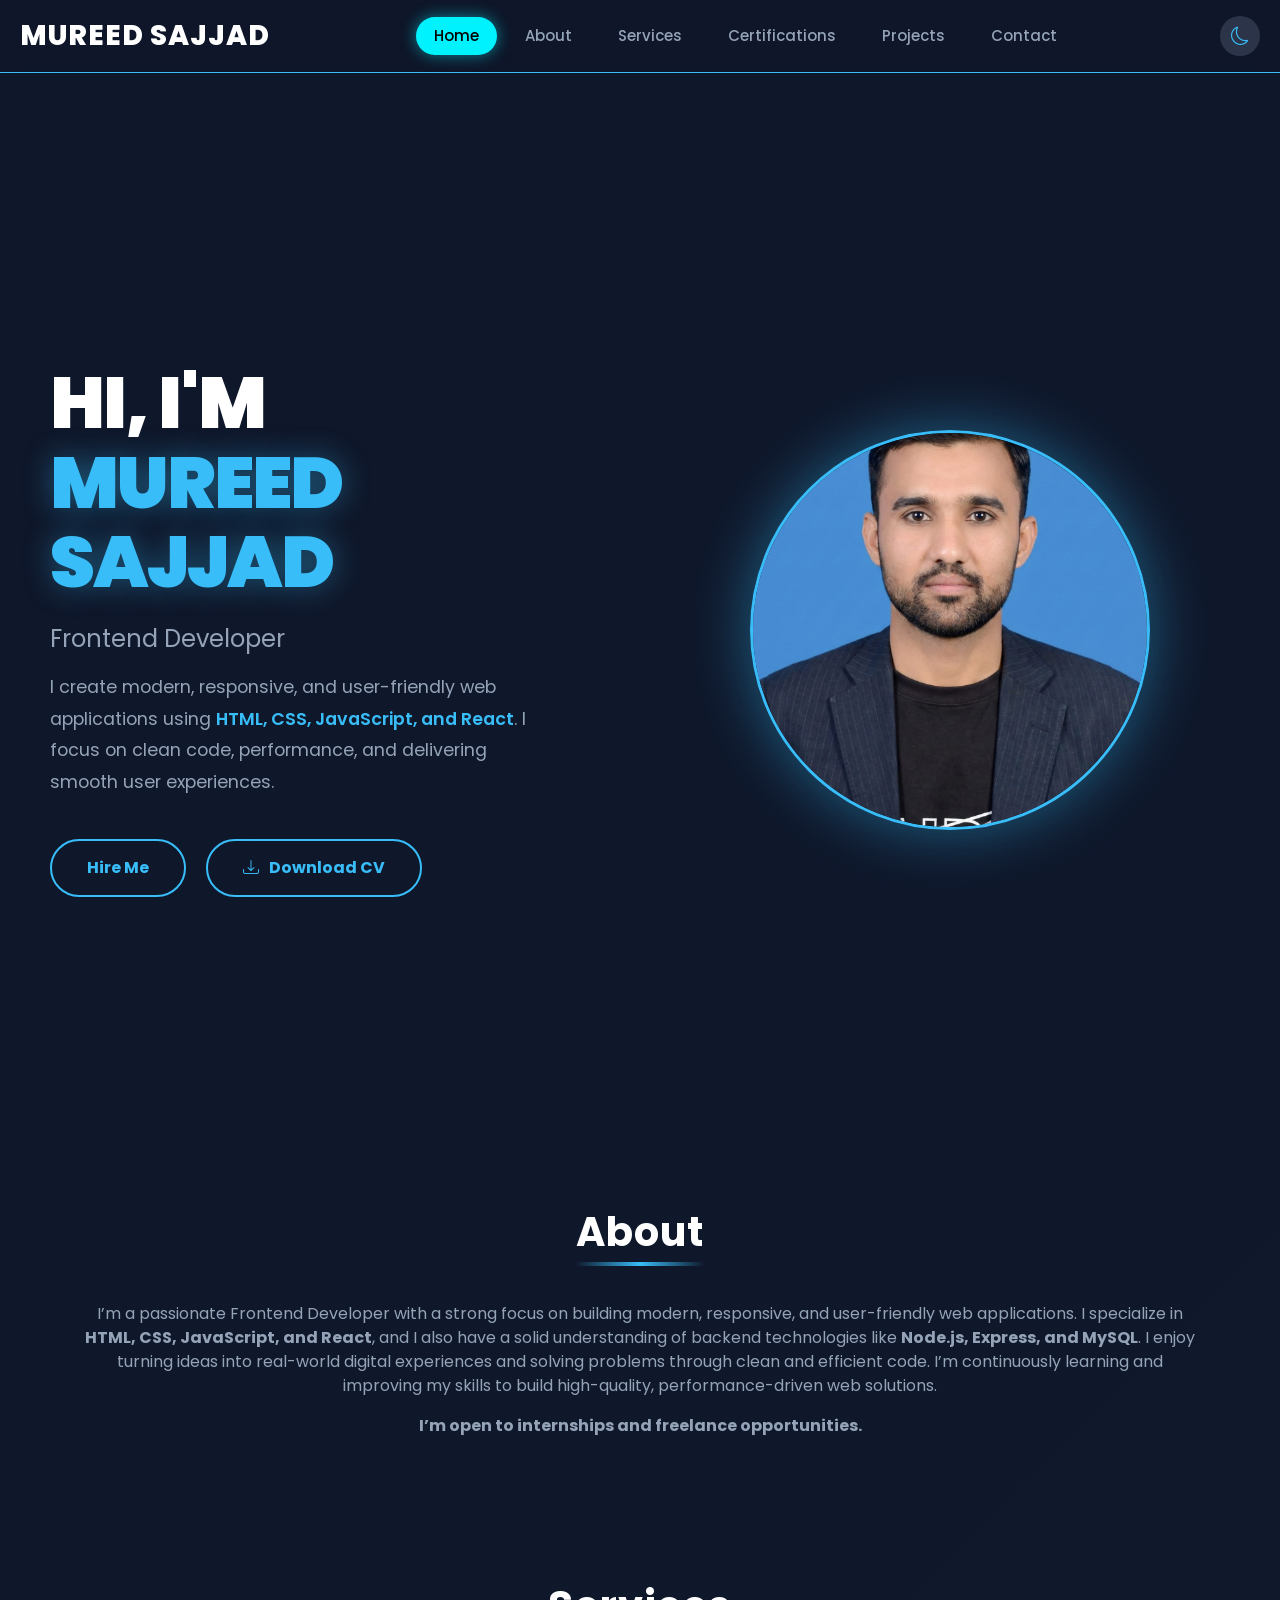
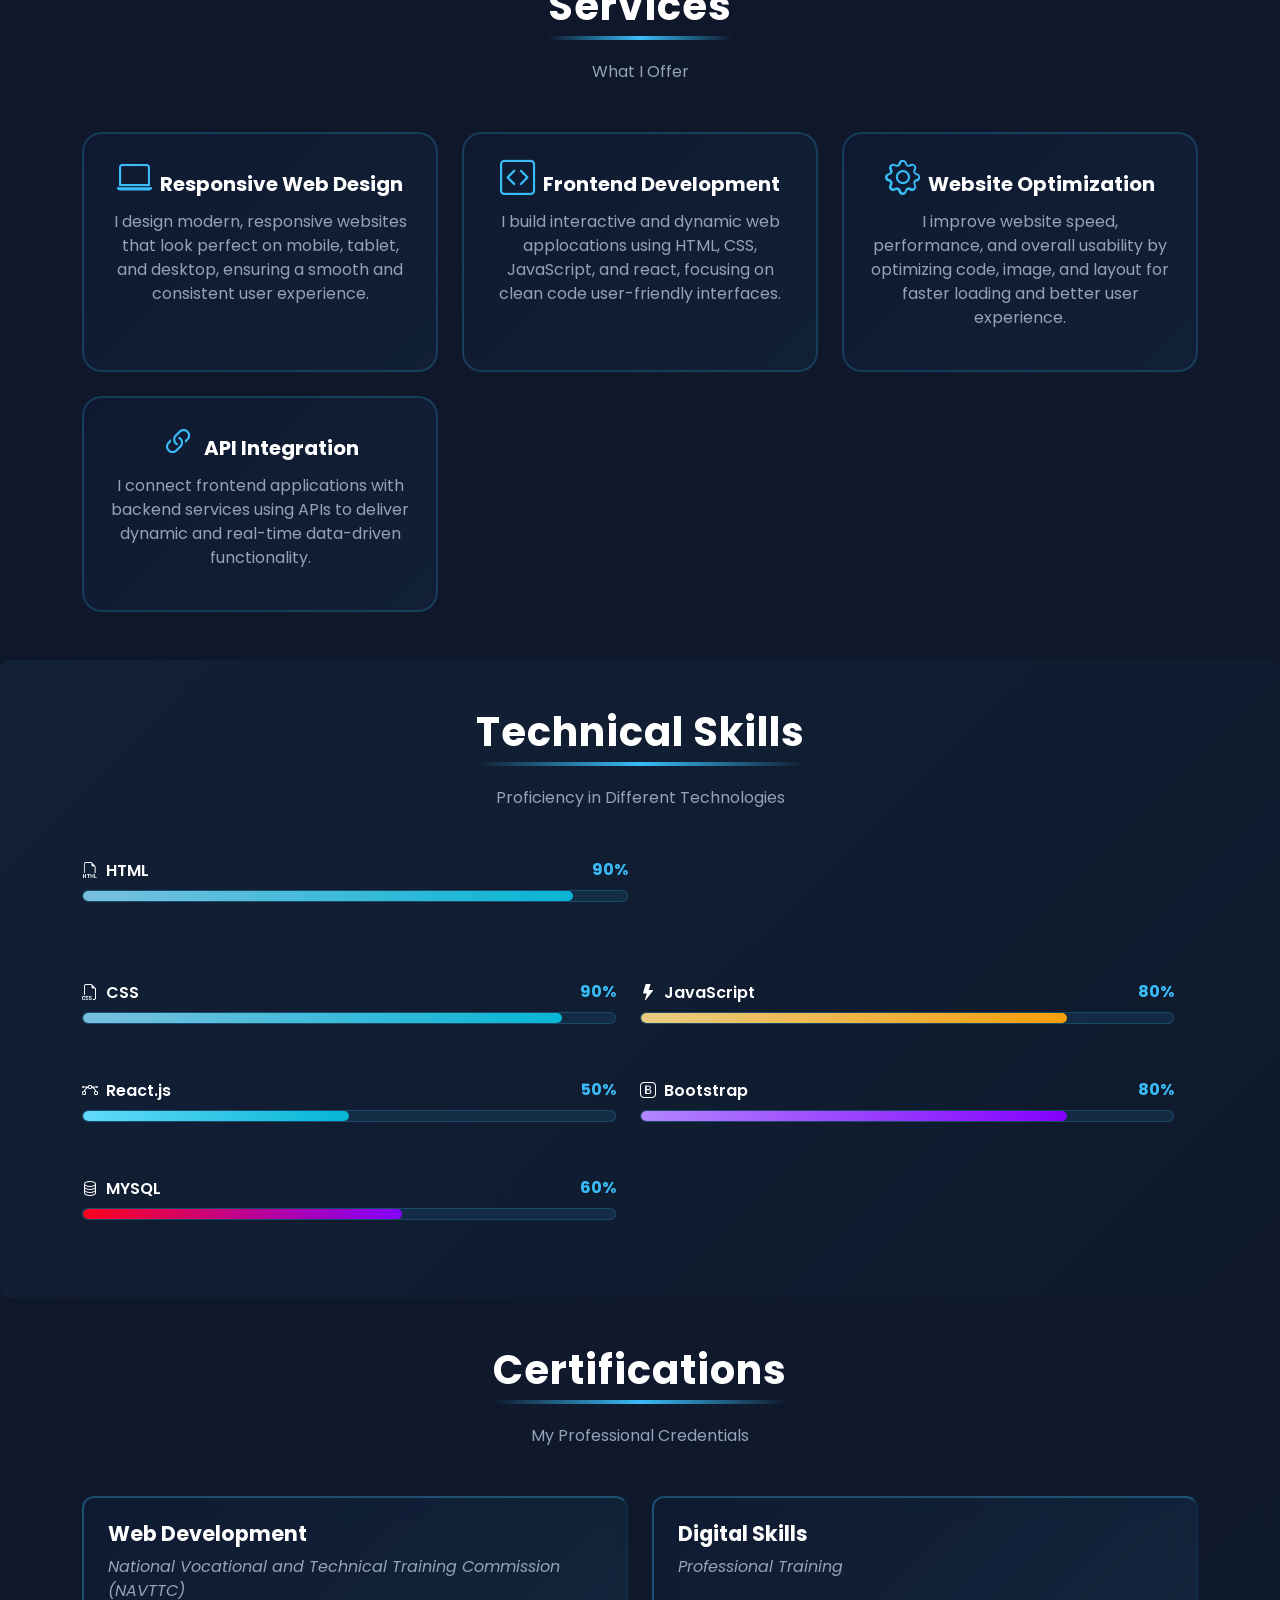
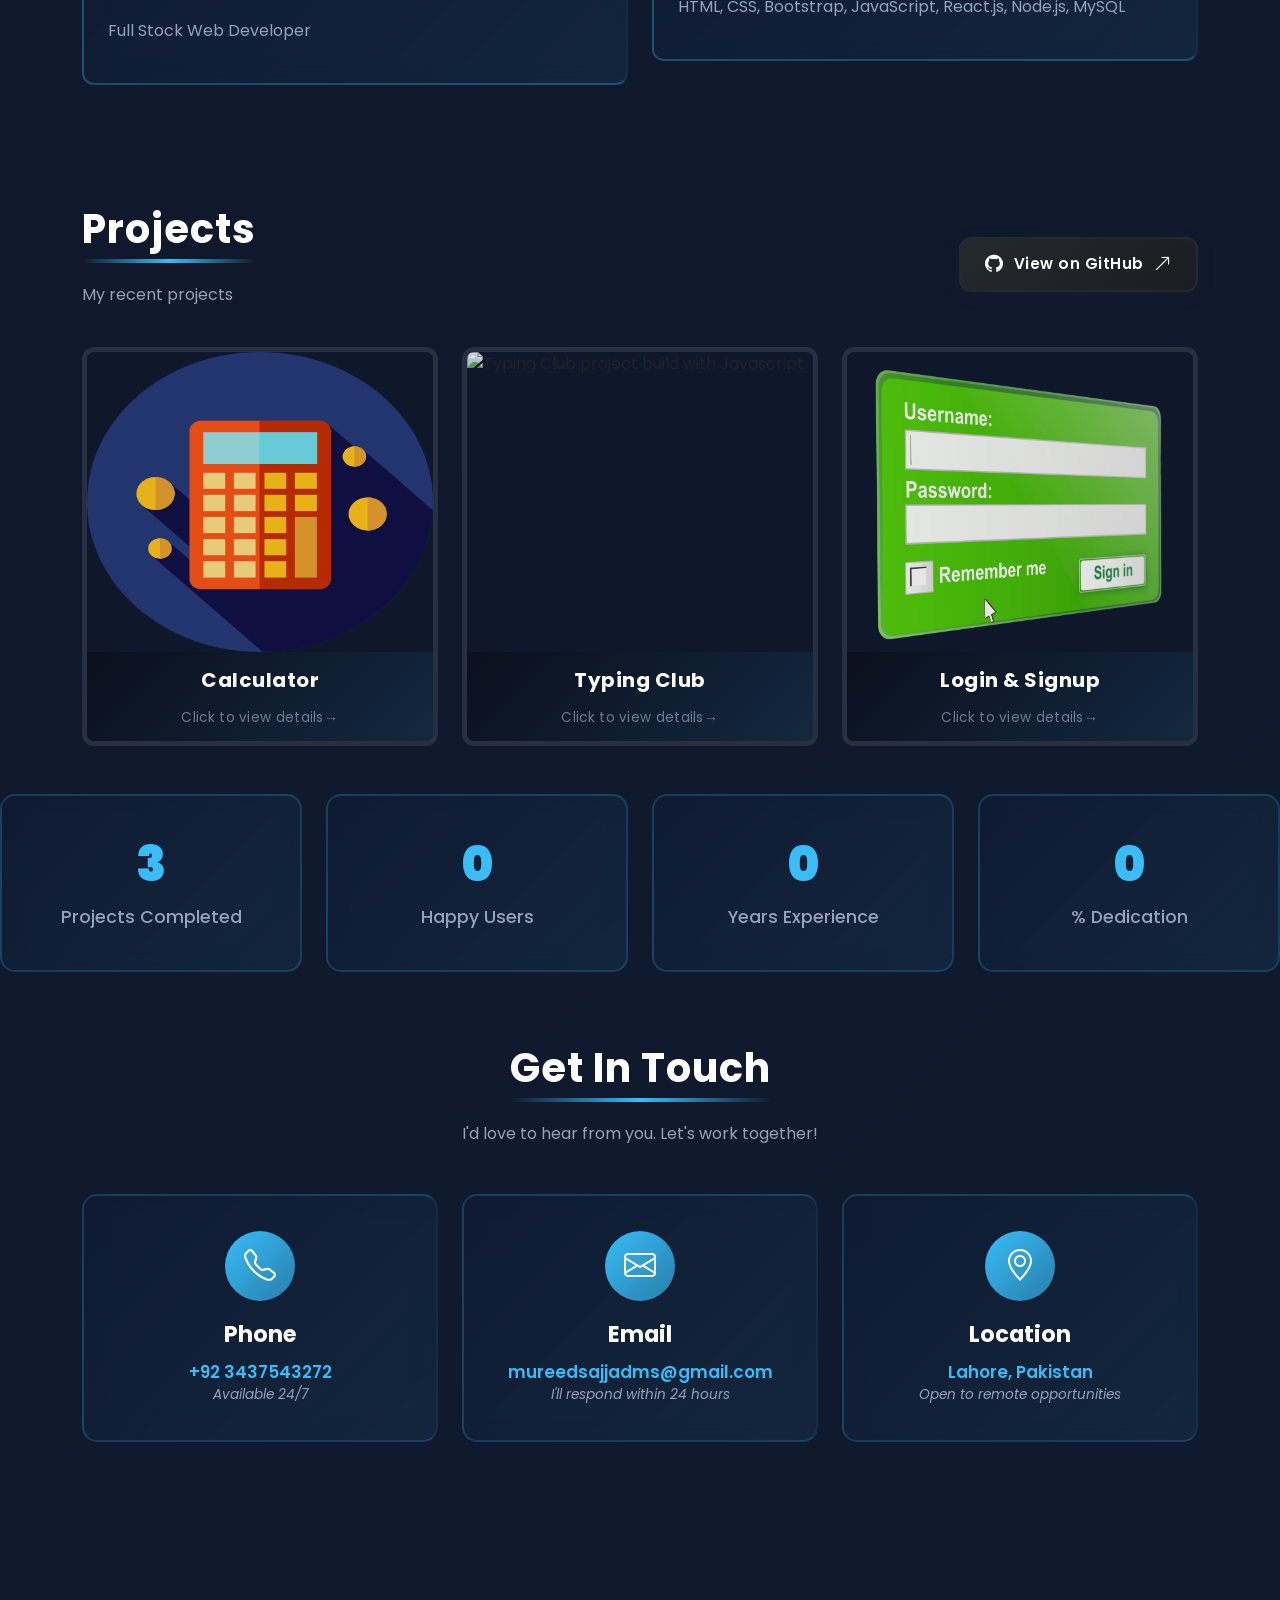
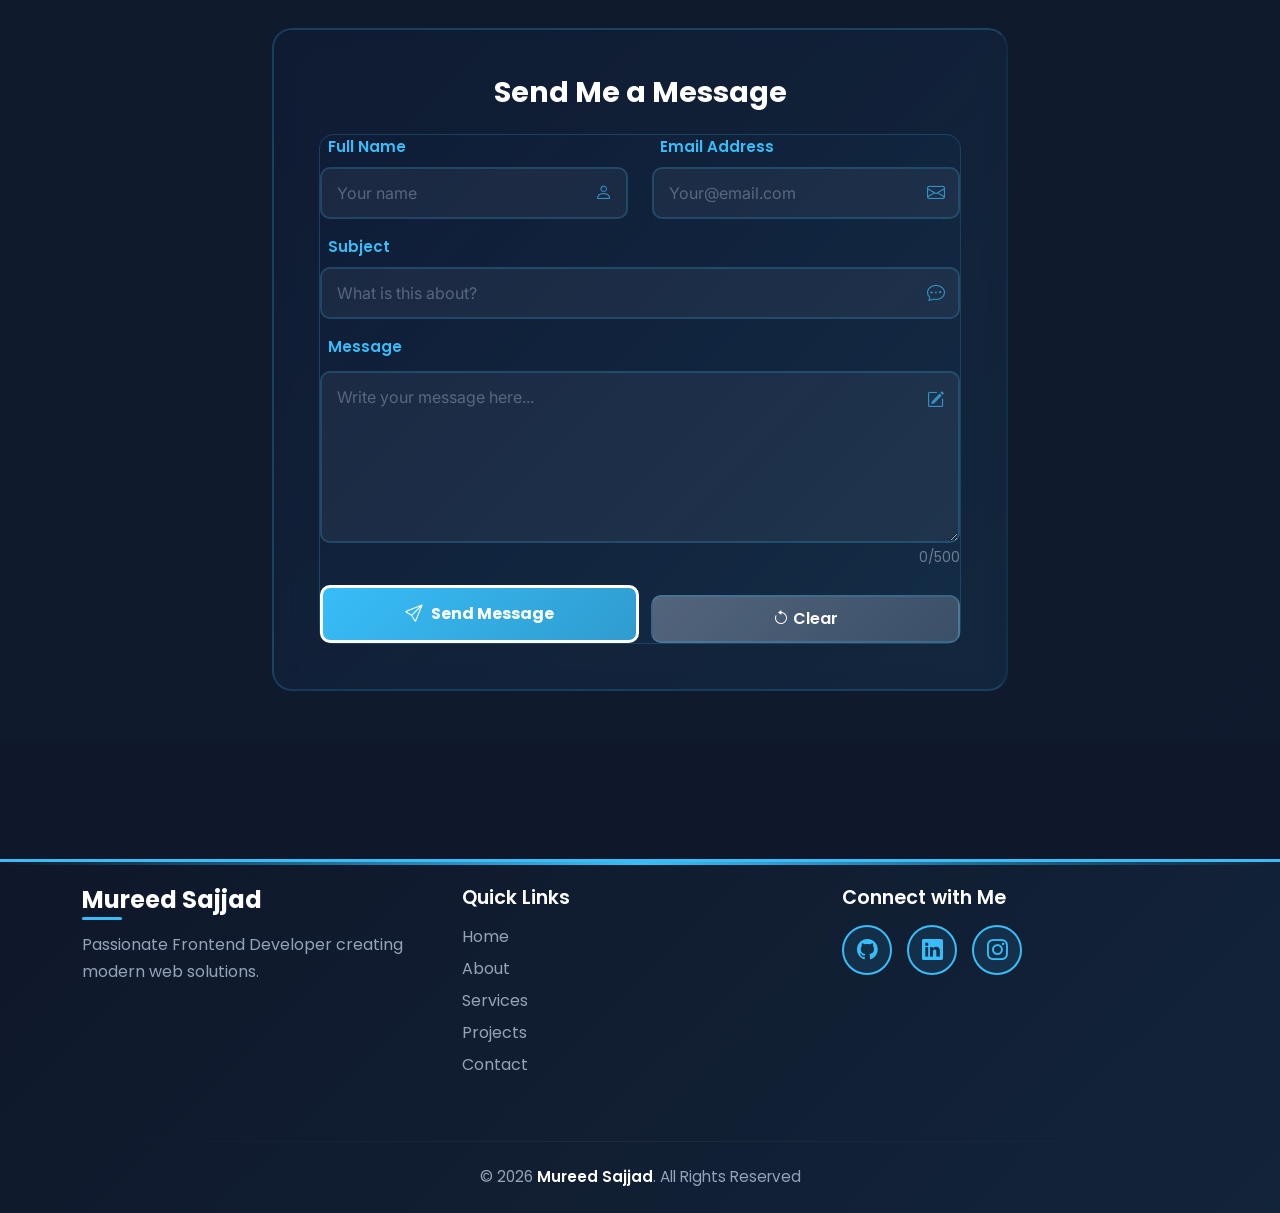
==== commit 20eeae9c: "auto-commit" ====
--- a/index.html
+++ b/index.html
@@ -16,8 +16,9 @@
 
   <!-- AOS Library for Scroll Animations -->
   <link href="https://unpkg.com/aos@2.3.1/dist/aos.css" rel="stylesheet">
-  <!-- <link rel="stylesheet" href="extra.css" /> -->
   <link rel="stylesheet" href="style.css">
+
+  <!-- Preconnect to Google Fonts -->
   <link rel="preconnect" href="https://fonts.googleapis.com">
   <link rel="preconnect" href="https://fonts.gstatic.com" crossorigin>
   <link rel="canonical" href="https://mureedsajjad512.github.io/My-Portfolio/">
@@ -59,13 +60,6 @@
       </nav>
 
       <div class="nav-actions">
-        <div class="social-icons">
-          <!-- <a href="#"><i class="bi bi-github"></i></a> -->
-          <a href="#"><i class="bi bi-linkedin"></i></a>
-          <!-- <a href="#"><i class="bi bi-twitter"></i></a> -->
-          <a href="#"><i class="bi bi-instagram"></i></a>
-        </div>
-
         <button id="darkToggle" title="Toggle Theme" aria-label="Toggle Dark Mode">
           <i class="bi bi-moon"></i>
         </button>
@@ -93,19 +87,20 @@
             HI, I'M <span class="hero-highlight">MUREED SAJJAD</span>
           </h1>
 
-          <p class="hero-subtitle">I build</p>
+          <p class="hero-subtitle">Frontend Developer</p>
 
           <p class="hero-description">
-            Passionate <strong>Frontend Developer</strong> specializing in <strong class="text-primary">modern web
-              development</strong>.
-            Building responsive, interactive websites with <strong>HTML, CSS, JavaScript, React & more.</strong>
+            I create modern, responsive, and user-friendly web applications using
+            <strong>HTML, CSS, JavaScript, and React</strong>.
+            I focus on clean code, performance, and delivering smooth user experiences.
           </p>
 
+
           <div class="hero-buttons">
-            <a href="CV WEB.MS.pdf" class="btn-hero btn-hero-primary">
-              <span>View Portfolio</span>
+            <!-- <a href="CV WEB.MS.pdf" class="btn-hero btn-hero-primary">
+              <span>View CV</span>
               <i class="bi bi-arrow-right"></i>
-            </a>
+            </a> -->
             <a href="#contact" class="btn-hero btn-hero-secondary">
               Hire Me
             </a>
@@ -137,16 +132,25 @@
 
           <h2>About</h2>
           <p class="mt-3">
-            I am a hardworking and talented individual with experience in data entry and a deep interest in App and
-            Web
-            development.
-            My goal is to bring positive change through technology and create useful solutions.
+            I’m a passionate Frontend Developer with a strong focus on building modern, responsive, and user-friendly
+            web applications.
+            I specialize in <strong>HTML, CSS, JavaScript, and React</strong>, and I also have a solid understanding of
+            backend
+            technologies like <strong>Node.js, Express, and MySQL</strong>.
+
+            I enjoy turning ideas into real-world digital experiences and solving problems through clean and efficient
+            code.
+            I’m continuously learning and improving my skills to build high-quality, performance-driven web solutions.
           </p>
 
+          <p class="mt-3 fw-bold">
+            I’m open to internships and freelance opportunities.
+          </p>
+
         </div>
 
         <!-- Personal Info Detail -->
-        <div id="personal-info" class="row align-items-center mt-4">
+        <!-- <div id="personal-info" class="row align-items-center mt-4">
           <div class="col-lg-4 text-center" data-aos="fade-right" data-aos-duration="1000">
             <img src="Pic/Mureed Sajjad About.jpg" loading="lazy" class="img-fluid rounded shadow about-image"
               alt="Mureed Photo">
@@ -161,7 +165,7 @@
                   <ul class="list-unstyled info-list">
                     <li><strong>Father Name:</strong> Ijaz Hussain</li>
                     <li><strong>Birthday:</strong> 05 May 2002</li>
-                    <!-- <li><strong>Age:</strong> 24</li> -->
+                    <!-- <li><strong>Age:</strong> 24</li> 
                     <li><strong>Phone:</strong> <a href="tel:+923437543272">+92 3437543272</a></li>
                   </ul>
                 </div>
@@ -176,7 +180,8 @@
               </div>
             </div>
           </div>
-        </div>
+        </div> -->
+
       </div>
     </section>
 
@@ -191,20 +196,32 @@
         <div class="row g-4">
           <div class="col-lg-4 col-md-6">
             <div class="card skill-card skill-1 h-100 p-4 text-center">
-              <h5><i class="bi bi-laptop me-2"></i>Web Design</h5>
-              <p>Creating beautiful and responsive web designs that look great on all devices.</p>
+              <h5><i class="bi bi-laptop me-2"></i>Responsive Web Design</h5>
+              <p>I design modern, responsive websites that look perfect on mobile, tablet, and desktop, ensuring a
+                smooth and consistent user experience.</p>
             </div>
           </div>
           <div class="col-lg-4 col-md-6">
             <div class="card skill-card skill-2 h-100 p-4 text-center">
               <h5><i class="bi bi-code-square me-2"></i>Frontend Development</h5>
-              <p>Building interactive and dynamic user interfaces with HTML, CSS, and JavaScript.</p>
+              <p>I build interactive and dynamic web applocations using HTML, CSS, JavaScript, and react, focusing on
+                clean code user-friendly interfaces.</p>
             </div>
           </div>
           <div class="col-lg-4 col-md-6">
             <div class="card skill-card skill-3 h-100 p-4 text-center">
-              <h5><i class="bi bi-gear me-2"></i>Performance Optimization</h5>
-              <p>Optimizing websites for speed and performance to ensure best user experience.</p>
+              <h5><i class="bi bi-gear me-2"></i>Website Optimization</h5>
+              <p>I improve website speed, performance, and overall usability by optimizing code, image, and layout for
+                faster loading and better user experience.</p>
+            </div>
+          </div>
+          <div class="col-lg-4 col-md-6">
+            <div class="card skill-card h-100 p-4 text-center">
+              <h5><i class="bi bi-link-45deg me-2"></i>API Integration</h5>
+              <p>
+                I connect frontend applications with backend services using APIs to deliver dynamic
+                and real-time data-driven functionality.
+              </p>
             </div>
           </div>
         </div>
@@ -224,56 +241,85 @@
           <div class="col-lg-6" data-aos="fade-right" data-aos-duration="1000">
             <div class="skill-progress-item">
               <div class="skill-header d-flex justify-content-between align-items-center mb-2">
-                <h5 class="mb-0"><i class="bi bi-code-square me-2"></i>HTML/CSS</h5>
+                <h5 class="mb-0"><i class="bi bi-filetype-html me-2"></i>HTML</h5>
                 <span class="skill-percentage">90%</span>
               </div>
               <div class="progress">
                 <div class="progress-bar skill-bar" role="progressbar" data-width="90" style="width: 0%;
-                  background: linear-gradient(90deg, #38bdf8, #06b6d4);"></div>
-              </div>
-            </div>
-          </div>
-
-          <div class="col-lg-6" data-aos="fade-left" data-aos-duration="1000">
-            <div class="skill-progress-item">
-              <div class="skill-header d-flex justify-content-between align-items-center mb-2">
-                <h5 class="mb-0"><i class="bi bi-lightning-fill me-2"></i>JavaScript</h5>
-                <span class="skill-percentage">85%</span>
-              </div>
-              <div class="progress">
-                <div class="progress-bar skill-bar" role="progressbar" data-width="85" style="width: 0%;
-                  background: linear-gradient(90deg, #fbbf24, #f59e0b);"></div>
-              </div>
-            </div>
-          </div>
-
-          <div class="col-lg-6" data-aos="fade-right" data-aos-duration="1000" data-aos-delay="100">
-            <div class="skill-progress-item">
-              <div class="skill-header d-flex justify-content-between align-items-center mb-2">
-                <h5 class="mb-0"><i class="bi bi-bezier me-2"></i>React.js</h5>
-                <span class="skill-percentage">80%</span>
-              </div>
-              <div class="progress">
-                <div class="progress-bar skill-bar" role="progressbar" data-width="80" style="width: 0%;
+                  background: linear-gradient(90deg, #79c0df, #06b6d4);"></div>
+              </div>
+            </div>
+          </div>
+
+          <div class="row g-4">
+            <div class="col-lg-6" data-aos="fade-right" data-aos-duration="1000">
+              <div class="skill-progress-item">
+                <div class="skill-header d-flex justify-content-between align-items-center mb-2">
+                  <h5 class="mb-0"><i class="bi bi-filetype-css me-2"></i>CSS</h5>
+                  <span class="skill-percentage">90%</span>
+                </div>
+                <div class="progress">
+                  <div class="progress-bar skill-bar" role="progressbar" data-width="90" style="width: 0%;
+                  background: linear-gradient(90deg, #79c0df, #06b6d4);"></div>
+                </div>
+              </div>
+            </div>
+
+
+            <div class="col-lg-6" data-aos="fade-left" data-aos-duration="1000">
+              <div class="skill-progress-item">
+                <div class="skill-header d-flex justify-content-between align-items-center mb-2">
+                  <h5 class="mb-0"><i class="bi bi-lightning-fill me-2"></i>JavaScript</h5>
+                  <span class="skill-percentage">80%</span>
+                </div>
+                <div class="progress">
+                  <div class="progress-bar skill-bar" role="progressbar" data-width="80" style="width: 0%;
+                  background: linear-gradient(90deg, #e9cc81, #f59e0b);"></div>
+                </div>
+              </div>
+            </div>
+
+            <div class="col-lg-6" data-aos="fade-right" data-aos-duration="1000" data-aos-delay="100">
+              <div class="skill-progress-item">
+                <div class="skill-header d-flex justify-content-between align-items-center mb-2">
+                  <h5 class="mb-0"><i class="bi bi-bezier me-2"></i>React.js</h5>
+                  <span class="skill-percentage">50%</span>
+                </div>
+                <div class="progress">
+                  <div class="progress-bar skill-bar" role="progressbar" data-width="50" style="width: 0%;
                   background: linear-gradient(90deg, #61dafb, #06b6d4);"></div>
-              </div>
-            </div>
-          </div>
-
-          <div class="col-lg-6" data-aos="fade-left" data-aos-duration="1000" data-aos-delay="100">
-            <div class="skill-progress-item">
-              <div class="skill-header d-flex justify-content-between align-items-center mb-2">
-                <h5 class="mb-0"><i class="bi bi-bootstrap me-2"></i>Bootstrap</h5>
-                <span class="skill-percentage">88%</span>
-              </div>
-              <div class="progress">
-                <div class="progress-bar skill-bar" role="progressbar" data-width="88" style="width: 0%;
-                  background: linear-gradient(90deg, #7c3aed, #a855f7);"></div>
-              </div>
-            </div>
-          </div>
-        </div>
-      </div>
+                </div>
+              </div>
+            </div>
+
+            <div class="col-lg-6" data-aos="fade-left" data-aos-duration="1000" data-aos-delay="100">
+              <div class="skill-progress-item">
+                <div class="skill-header d-flex justify-content-between align-items-center mb-2">
+                  <h5 class="mb-0"><i class="bi bi-bootstrap me-2"></i>Bootstrap</h5>
+                  <span class="skill-percentage">80%</span>
+                </div>
+                <div class="progress">
+                  <div class="progress-bar skill-bar" role="progressbar" data-width="80" style="width: 0%;
+                  background: linear-gradient(90deg, #b285ff, #8300fd);"></div>
+                </div>
+              </div>
+            </div>
+
+            <div class="col-lg-6" data-aos="fade-left" data-aos-duration="1000" data-aos-delay="100">
+              <div class="skill-progress-item">
+                <div class="skill-header d-flex justify-content-between align-items-center mb-2">
+                  <h5 class="mb-0"><i class="bi bi-database me-2"></i>MYSQL</h5>
+                  <span class="skill-percentage">60%</span>
+                </div>
+                <div class="progress">
+                  <div class="progress-bar skill-bar" role="progressbar" data-width="60" style="width: 0%;
+                  background: linear-gradient(90deg, #fd011e, #8300fd);"></div>
+                </div>
+              </div>
+            </div>
+
+          </div>
+        </div>
     </section>
 
     <!-- ======= Certifications Section ======= -->
@@ -289,14 +335,14 @@
             <div class="institute-box p-4 mb-4">
               <h4><strong>Web Development</strong></h4>
               <p><em>National Vocational and Technical Training Commission (NAVTTC)</em></p>
-              <p class="mt-3">Frontend & Backend Training</p>
+              <p class="mt-3">Full Stock Web Developer</p>
             </div>
           </div>
           <div class="col-lg-6">
             <div class="institute-box p-4 mb-4">
               <h4><strong>Digital Skills</strong></h4>
               <p><em>Professional Training</em></p>
-              <p class="mt-3">HTML, CSS, JavaScript, React.js</p>
+              <p class="mt-3">HTML, CSS, Bootstrap, JavaScript, React.js, Node.js, MySQL  </p>
             </div>
           </div>
         </div>
@@ -360,36 +406,36 @@
     <!-- ======= Statistics Section ======= -->
     <section id="stats" class="stats py-5>
 
-      <div class="container">
-        <div class="row text-center">
-          <div class="col-lg-3 col-md-6 mb-4" data-aos="zoom-in" data-aos-delay="0">
-            <div class="stat-box">
-              <h3 class="stat-number" data-target="10">3</h3>
-              <p class="stat-label">Projects Completed</p>
-            </div>
-          </div>
-
-          <div class="col-lg-3 col-md-6 mb-4" data-aos="zoom-in" data-aos-delay="100">
-            <div class="stat-box">
-              <h3 class="stat-number" data-target="50">0</h3>
-              <p class="stat-label">Happy Users</p>
-            </div>
-          </div>
-
-          <div class="col-lg-3 col-md-6 mb-4" data-aos="zoom-in" data-aos-delay="200">
-            <div class="stat-box">
-              <h3 class="stat-number" data-target="2">0</h3>
-              <p class="stat-label">Years Experience</p>
-            </div>
-          </div>
-
-          <div class="col-lg-3 col-md-6 mb-4" data-aos="zoom-in" data-aos-delay="300">
-            <div class="stat-box">
-              <h3 class="stat-number" data-target="100">0</h3>
-              <p class="stat-label">% Dedication</p>
-            </div>
-          </div>
-        </div>
+      <div class=" container">
+      <div class="row text-center">
+        <div class="col-lg-3 col-md-6 mb-4" data-aos="zoom-in" data-aos-delay="0">
+          <div class="stat-box">
+            <h3 class="stat-number" data-target="10">3</h3>
+            <p class="stat-label">Projects Completed</p>
+          </div>
+        </div>
+
+        <div class="col-lg-3 col-md-6 mb-4" data-aos="zoom-in" data-aos-delay="100">
+          <div class="stat-box">
+            <h3 class="stat-number" data-target="50">0</h3>
+            <p class="stat-label">Happy Users</p>
+          </div>
+        </div>
+
+        <div class="col-lg-3 col-md-6 mb-4" data-aos="zoom-in" data-aos-delay="200">
+          <div class="stat-box">
+            <h3 class="stat-number" data-target="2">0</h3>
+            <p class="stat-label">Years Experience</p>
+          </div>
+        </div>
+
+        <div class="col-lg-3 col-md-6 mb-4" data-aos="zoom-in" data-aos-delay="300">
+          <div class="stat-box">
+            <h3 class="stat-number" data-target="100">0</h3>
+            <p class="stat-label">% Dedication</p>
+          </div>
+        </div>
+      </div>
       </div>
     </section>
 
@@ -412,7 +458,7 @@
               </div>
               <h4>Phone</h4>
               <p><a href="tel:+923437543272" class="contact-link">+92 3437543272</a></p>
-              <p class="contact-hint">Available Mon-Fri, 9AM-6PM PKT</p>
+              <p class="contact-hint">Available 24/7</p>
             </div>
           </div>
 
@@ -433,7 +479,8 @@
                 <i class="bi bi-geo-alt"></i>
               </div>
               <h4>Location</h4>
-              <p><a href="https://maps.app.goo.gl/p4PA584BYa8cYL2F8" target="_blank" class="contact-link">Lahore, Pakistan</a></p>
+              <p><a href="https://maps.app.goo.gl/p4PA584BYa8cYL2F8" target="_blank" class="contact-link">Lahore,
+                  Pakistan</a></p>
               <p class="contact-hint">Open to remote opportunities</p>
             </div>
           </div>
@@ -444,16 +491,20 @@
           <div class="col-lg-8 mx-auto text-center">
             <h5 class="mb-3">Connect With Me</h5>
             <div class="social-contact-links">
-              <a href="https://linkedin.com/in/mureedsajjad" target="_blank" class="social-link" title="LinkedIn" aria-label="LinkedIn">
+              <a href="https://www.linkedin.com/in/mureed-sajjad-m-s-dev" target="_blank" class="social-link" title="LinkedIn"
+                aria-label="LinkedIn">
                 <i class="bi bi-linkedin"></i>
               </a>
-              <a href="https://github.com/MUREEDSAJJAD512" target="_blank" class="social-link" title="GitHub" aria-label="GitHub">
+              <a href="https://github.com/MUREEDSAJJAD512" target="_blank" class="social-link" title="GitHub"
+                aria-label="GitHub">
                 <i class="bi bi-github"></i>
               </a>
-              <a href="https://wa.me/923437543272" target="_blank" class="social-link" title="WhatsApp" aria-label="WhatsApp">
+              <a href="https://wa.me/923437543272" target="_blank" class="social-link" title="WhatsApp"
+                aria-label="WhatsApp">
                 <i class="bi bi-whatsapp"></i>
               </a>
-              <a href="https://instagram.com/" target="_blank" class="social-link" title="Instagram" aria-label="Instagram">
+              <a href="https://instagram.com/" target="_blank" class="social-link" title="Instagram"
+                aria-label="Instagram">
                 <i class="bi bi-instagram"></i>
               </a>
             </div>
@@ -465,7 +516,8 @@
           <div class="col-lg-8 mx-auto">
             <div class="contact-form-wrapper">
               <h3 class="text-center mb-4">Send Me a Message</h3>
-              <form action="https://api.web3forms.com/submit" method="POST" class="contact-form" id="contactForm" autocomplete="off">
+              <form action="https://api.web3forms.com/submit" method="POST" class="contact-form" id="contactForm"
+                autocomplete="off">
                 <input type="hidden" name="access_key" value="c3fe8bcf-6797-4c6a-94e4-2b0e073d4fc1">
                 <input type="hidden" name="from_name" value="Portfolio Contact Form">
 
@@ -524,10 +576,41 @@
   </main>
 
   <!-- ======= Footer ======= -->
-  <footer role="contentinfo" id="footer" class="py-4 text-center">
+  <footer role="contentinfo" id="footer" class="py-4">
     <div class="container">
-      <div class="copyright">
-        &copy; Copyright <strong><span>Mureed Sajjad</span></strong>. All Rights Reserved
+      <div class="row">
+        <div class="col-lg-4 col-md-6 mb-4">
+          <h4 class="text-white mb-3">Mureed Sajjad</h4>
+          <p class="text-muted"> Passionate Frontend Developer creating modern web solutions.</p>
+        </div>
+        <div class="col-lg-4 col-md-6 mb-4">
+          <h5 class="text-white mb-3">Quick Links</h5>
+          <ul class="list-unstyled">
+            <li><a href="#home" class="text-muted text-decoration-none">Home</a></li>
+            <li><a href="#about" class="text-muted text-decoration-none">About</a></li>
+            <li><a href="#service" class="text-muted text-decoration-none">Services</a></li>
+            <li><a href="#project" class="text-muted text-decoration-none">Projects</a></li>
+            <li><a href="#contact" class="text-muted text-decoration-none">Contact</a></li>
+          </ul>
+        </div>
+        <div class="col-lg-4 col-md-6 mb-4">
+          <h5 class="text-white mb-3">Connect with Me</h5>
+          <div class="social-icons">
+            <a href="https://github.com/MUREEDSAJJAD512" class="social-link" target="_blank" aria-label="GitHub"><i
+                class="bi bi-github"></i>
+            </a>
+            <a href="https://linkedin.com/in/mureedsajjad" class="social-link" target="_blank" aria-label="LinkedIn"> <i
+                class="bi bi-linkedin"></i></a>
+            <a href="https://instagram.com/" class="social-link" target="_blank" aria-label="Instagram"> <i
+                class="bi bi-instagram"></i></a>
+          </div>
+        </div>
+      </div>
+      <hr class="my-4" style="border-color: rgba(255, 255, 255, 0.1);">
+      <div class="text-center">
+        <div class="copyright">
+          &copy; 2026 <strong><span>Mureed Sajjad</span></strong>. All Rights Reserved
+        </div>
       </div>
     </div>
   </footer>
@@ -547,9 +630,9 @@
         </div>
         <div class="col-lg-6">
           <h2 id="modalProjectTitle" style="color: var(--primary-color); margin-bottom: 15px;"></h2>
-          <p id="modalProjectDesc" style="color: var(--text-main); line-height: 1.8; margin-bottom: 20px;"></p>
+          <p id="modalProjectDesc" style="color: var(--text-bright); line-height: 1.8; margin-bottom: 20px;"></p>
           <div style="margin-bottom: 20px;">
-            <h5 style="color: var(--text-bright); margin-bottom: 10px;">Technologies Used:</h5>
+            <h4 style="color: var(--primary-color); margin-bottom: 10px;">Technologies Used:</h4>
             <p id="modalProjectTech" style="color: var(--primary-color);"></p>
           </div>
           <div style="display: flex; gap: 10px;">
--- a/style.css
+++ b/style.css
@@ -3,21 +3,13 @@
    ========================================================== */
 :root {
   --bg-body: #0f172a;
-  /* Main background color for dark theme */
   --bg-header: rgba(15, 23, 42, 0.8);
-  /* Header background with transparency */
   --text-main: #94a3b8;
-  /* Primary text color */
   --text-bright: #ffffff;
-  /* Bright/white text color */
   --primary-color: #38bdf8;
-  /* Main accent color (cyan blue) */
   --card-bg: rgba(15, 30, 60, 0.4);
-  /* Card background with transparency */
   --header-text: rgba(244, 160, 25, 0.95);
-  /* Header text color */
   --glow-color: rgba(56, 189, 248, 0.15);
-  /* Glow effect color */
 }
 
 /* Dark Mode Theme */
@@ -112,11 +104,8 @@
 /* Professional GitHub Button - Modern, sleek design with hover effects */
 .btn-github-professional {
   display: inline-flex;
-  /* Flexbox for perfect alignment */
   align-items: center;
-  /* Center items vertically */
   gap: 10px;
-  /* Space between icon and text */
   padding: 12px 24px;
   /* Comfortable padding */
   background: linear-gradient(135deg, #24292e 0%, #1a1e22 100%);
@@ -310,6 +299,14 @@
   }
 }
 
+
+html, body {
+  overflow-x: hidden;
+  width: 100%;
+  position: relative;
+}
+
+
 /* ==========================================================
    2. GLOBAL STYLES & RESET - Basic styling and CSS reset
    ========================================================== */
@@ -380,9 +377,9 @@
   position: absolute;
   bottom: -10px;
   left: 0;
-  width: 50px;
+  width: 100%;
   height: 4px;
-  background: var(--primary-color);
+  background: linear-gradient(90deg, transparent, var(--primary-color), transparent);
   border-radius: 2px;
   animation: slideInDown 0.6s ease-out;
 }
@@ -518,7 +515,6 @@
   gap: 15px;
 }
 
-.social-icons a,
 #darkToggle,
 #menuBtn {
   color: var(--primary-color);
@@ -536,12 +532,10 @@
   text-decoration: none;
 }
 
-.social-icons a:hover,
 #darkToggle:hover {
   background: #03f6f6;
   color: #000;
   transform: translateY(-3px);
-
 }
 
 /* Mobile menu button desktop par chupa rahega */
@@ -748,6 +742,10 @@
   width: 400px;
   height: 400px;
   animation: fadeIn 0.8s ease-out;
+
+  /* max-width: 100%;
+  width: 300px;
+  height: auto; */
 }
 
 .profile-glow {
@@ -917,6 +915,9 @@
   transition: width 1.5s cubic-bezier(0.34, 1.56, 0.64, 1);
 }
 
+.skill-bar {
+  transition: width 1.5s ease-in-out;
+}
 /* ==========================================================
    8. CERTIFICATIONS SECTION
    ========================================================== */
@@ -959,7 +960,7 @@
    9. STATISTICS/COUNTER SECTION
    ========================================================== */
 
-   /* =========================
+/* =========================
    STAT BOX - MODERN GLOW UI
    ========================= */
 /* =========================
@@ -1062,6 +1063,7 @@
 .stat-box:hover .stat-label {
   color: var(--text-bright);
 }
+
 /* ==========================================================
    10. PROJECTS SECTION
    ========================================================== */
@@ -1160,13 +1162,15 @@
   transform: translateY(0);
   opacity: 1;
 }
+
 .portfolio-item .card-body .text-muted::after {
   content: " →";
   font-size: 0.9rem;
-  transition: transform 0.4s cubic-bezier(0.34, 1.45, 0.64, 1 );
-}
+  transition: transform 0.4s cubic-bezier(0.34, 1.45, 0.64, 1);
+}
+
 .portfolio-item:hover .card-body .text-muted::after {
-transform:  translateX(8px) scale(1.1);
+  transform: translateX(8px) scale(1.1);
 }
 
 /* ✨ Modern underline animation */
@@ -1606,13 +1610,13 @@
   transform: translateY(0);
 }
 
-.form-control:focus ~ .input-icon {
+.form-control:focus~.input-icon {
   color: var(--text-bright);
   opacity: 1;
   transform: scale(1.2) translateY(-50%);
 }
 
-.textarea-wrapper .form-control:focus ~ .input-icon {
+.textarea-wrapper .form-control:focus~.input-icon {
   transform: scale(1.2);
 }
 
@@ -1674,13 +1678,14 @@
 
 /* Contact Hint Text */
 .contact-hint {
-  color: rgba(148, 163, 184, 0.6);
+  /* color: rgba(245, 0, 0, 0.998); */
   font-size: 0.85rem;
   margin-top: 8px;
   font-style: italic;
 }
 
 .contact-link {
+  text-decoration: none;
   font-weight: 600;
   font-size: 1.05rem;
   transition: all 0.3s ease;
@@ -1764,13 +1769,28 @@
 }
 
 /* Enhanced Icon Animations */
-.icon-phone { animation: float 3s ease-in-out infinite; }
-.icon-email { animation: float 3s ease-in-out infinite 0.3s; }
-.icon-location { animation: float 3s ease-in-out infinite 0.6s; }
+.icon-phone {
+  animation: float 3s ease-in-out infinite;
+}
+
+.icon-email {
+  animation: float 3s ease-in-out infinite 0.3s;
+}
+
+.icon-location {
+  animation: float 3s ease-in-out infinite 0.6s;
+}
 
 @keyframes float {
-  0%, 100% { transform: translateY(0px); }
-  50% { transform: translateY(-10px); }
+
+  0%,
+  100% {
+    transform: translateY(0px);
+  }
+
+  50% {
+    transform: translateY(-10px);
+  }
 }
 
 /* Validation States */
@@ -1815,8 +1835,13 @@
 }
 
 @keyframes spin {
-  0% { transform: rotate(0deg); }
-  100% { transform: rotate(360deg); }
+  0% {
+    transform: rotate(0deg);
+  }
+
+  100% {
+    transform: rotate(360deg);
+  }
 }
 
 /* Notification Animations */
@@ -1825,6 +1850,7 @@
     transform: translateX(400px);
     opacity: 0;
   }
+
   to {
     transform: translateX(0);
     opacity: 1;
@@ -1836,6 +1862,7 @@
     transform: translateX(0);
     opacity: 1;
   }
+
   to {
     transform: translateX(400px);
     opacity: 0;
@@ -1885,12 +1912,12 @@
    ========================================================== */
 
 #footer {
-  background: linear-gradient(135deg, var(--bg-header) 0%, rgba(56, 189, 248, 0.05) 100%);
-  border-top: 2px solid rgba(56, 189, 248, 0.2);
-  padding: 60px 0;
-  margin-top: 100px;
-  transition: all 0.4s ease;
+  background: linear-gradient(135deg, var(--bg-header) 0%, rgba(56, 189, 248, 0.08) 100%);
+  border-top: 3px solid var(--primary-color);
+  padding: 80px 0 40px;
+  margin-top: 120px;
   position: relative;
+  overflow: hidden;
 }
 
 #footer::before {
@@ -1899,33 +1926,81 @@
   top: 0;
   left: 0;
   right: 0;
-  height: 1px;
-  background: linear-gradient(90deg, transparent, rgba(56, 189, 248, 0.5), transparent);
-}
-
-.social-links {
-  margin-bottom: 40px;
-  padding-bottom: 40px;
-  border-bottom: 2px solid rgba(56, 189, 248, 0.1);
-}
-
-.social-links h4 {
+  height: 3px;
+  background: linear-gradient(90deg, transparent, var(--primary-color), transparent);
+}
+
+#footer h4 {
   color: var(--text-bright);
   font-weight: 700;
-  font-size: 1.4rem;
-  margin-bottom: 25px;
-  letter-spacing: 1px;
-}
-
-.social-icons {
+  font-size: 1.5rem;
+  margin-bottom: 20px;
+  position: relative;
+}
+
+#footer h4::after {
+  content: '';
+  position: absolute;
+  bottom: -5px;
+  left: 0;
+  width: 40px;
+  height: 3px;
+  background: var(--primary-color);
+  border-radius: 2px;
+}
+
+#footer h5 {
+  color: var(--text-bright);
+  font-weight: 600;
+  font-size: 1.2rem;
+  margin-bottom: 20px;
+}
+
+#footer p {
+  color: var(--text-main);
+  line-height: 1.7;
+  margin-bottom: 20px;
+}
+
+#footer ul li {
+  margin-bottom: 8px;
+}
+
+#footer a {
+  color: var(--text-main);
+  text-decoration: none;
+  transition: all 0.3s ease;
+  position: relative;
+}
+
+#footer a:hover {
+  color: var(--primary-color) !important;
+  transform: translateX(5px);
+}
+
+#footer .text-muted {
+  color: var(--text-main) !important;
+}
+
+body.dark-mode #footer .text-muted {
+  color: #cbd5e1 !important;
+}
+
+body.dark-mode #footer a {
+  color: #cbd5e1 !important;
+}
+
+body.dark-mode #footer a:hover {
+  color: var(--primary-color) !important;
+}
+
+#footer .social-icons {
   display: flex;
-  justify-content: center;
-  gap: 20px;
+  gap: 15px;
   flex-wrap: wrap;
-  animation: fadeIn 0.6s ease-out;
-}
-
-.social-link {
+}
+
+#footer .social-link {
   width: 50px;
   height: 50px;
   display: inline-flex;
@@ -1938,39 +2013,87 @@
   font-size: 1.3rem;
   transition: all 0.4s cubic-bezier(0.34, 1.56, 0.64, 1);
   text-decoration: none;
-}
-
-.social-link:hover {
-  background: var(--primary-color);
+  position: relative;
+  overflow: hidden;
+}
+
+#footer .social-link::before {
+  content: '';
+  position: absolute;
+  top: 50%;
+  left: 50%;
+  width: 0;
+  height: 0;
+  background: var(--text-bright);
+  border-radius: 50%;
+  transition: all 0.4s ease;
+  transform: translate(-50%, -50%);
+  z-index: -1;
+}
+
+#footer .social-link:hover::before {
+  width: 100%;
+  height: 100%;
+}
+
+#footer .social-link:hover {
   color: var(--bg-body);
-  transform: scale(1.15) rotate(15deg);
-  box-shadow: 0 10px 30px rgba(56, 189, 248, 0.5);
-}
-
-.social-link i {
+  transform: translateY(-5px) scale(1.1);
+  box-shadow: 0 10px 30px rgba(56, 189, 248, 0.6);
+}
+
+#footer .social-link i {
   transition: transform 0.3s ease;
-}
-
-.social-link:hover i {
-  transform: scale(1.2);
+  z-index: 1;
+  position: relative;
+}
+
+#footer .social-link:hover i {
+  transform: scale(1.2) rotate(360deg);
+}
+
+#footer hr {
+  border: none;
+  height: 1px;
+  background: linear-gradient(90deg, transparent, rgba(255, 255, 255, 0.2), transparent);
+  margin: 40px 0;
 }
 
 #footer .copyright {
   color: var(--text-main);
-}
-
-#footer .copyright p {
-  margin: 8px 0;
   font-size: 0.95rem;
+  text-align: center;
 }
 
 #footer .copyright strong {
   color: var(--text-bright);
-}
-
-#footer .copyright .small {
-  color: rgba(148, 163, 184, 0.7);
-  font-size: 0.85rem;
+  font-weight: 600;
+}
+
+/* Footer responsive */
+@media (max-width: 768px) {
+  #footer {
+    padding: 60px 0 30px;
+    margin-top: 80px;
+  }
+
+  #footer .col-lg-4 {
+    margin-bottom: 30px;
+  }
+
+  #footer h4 {
+    font-size: 1.3rem;
+  }
+
+  #footer .social-icons {
+    justify-content: center;
+  }
+
+  #footer .social-link {
+    width: 45px;
+    height: 45px;
+    font-size: 1.2rem;
+  }
 }
 
 /* ==========================================================
@@ -2436,7 +2559,7 @@
   .profile-image {
     max-width: 100% !important;
     height: auto !important;
-    width: 250px !important;
+    /* width: 250px !important; */
     margin: 0 auto;
   }
 
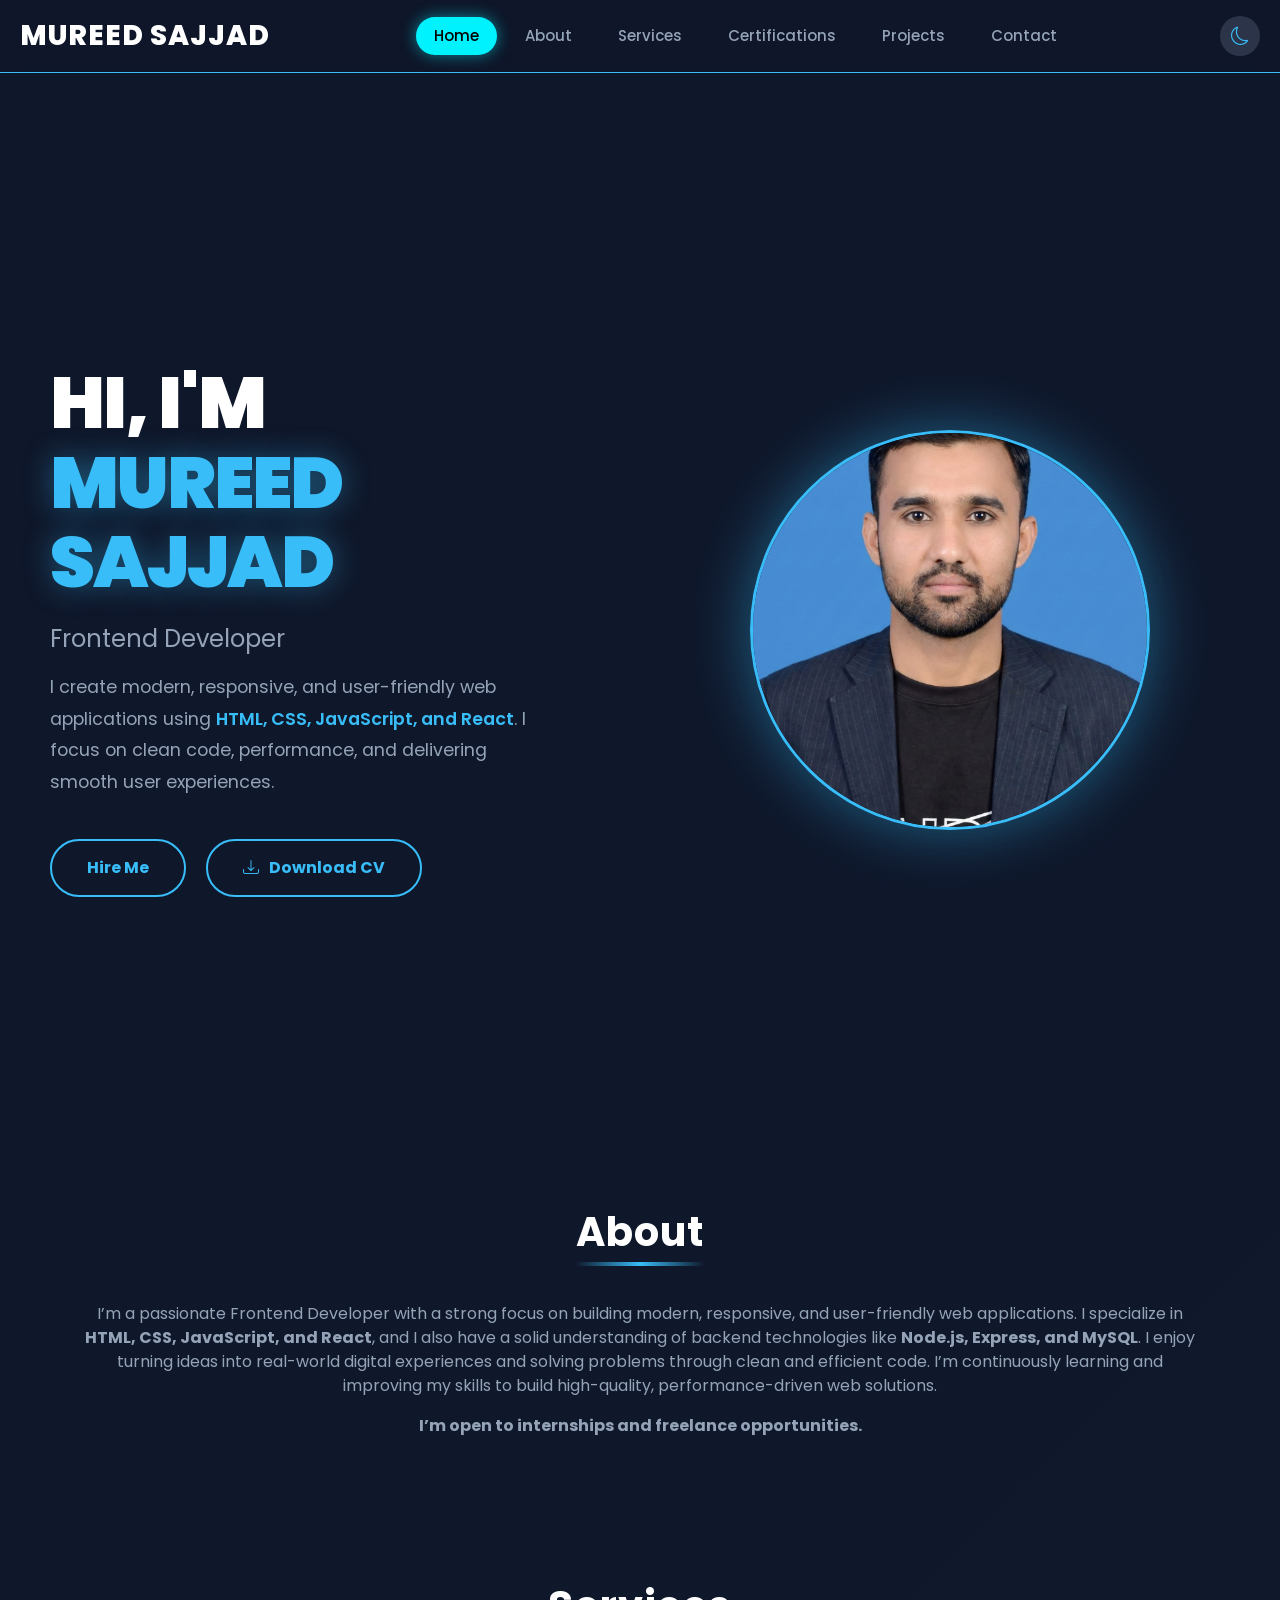
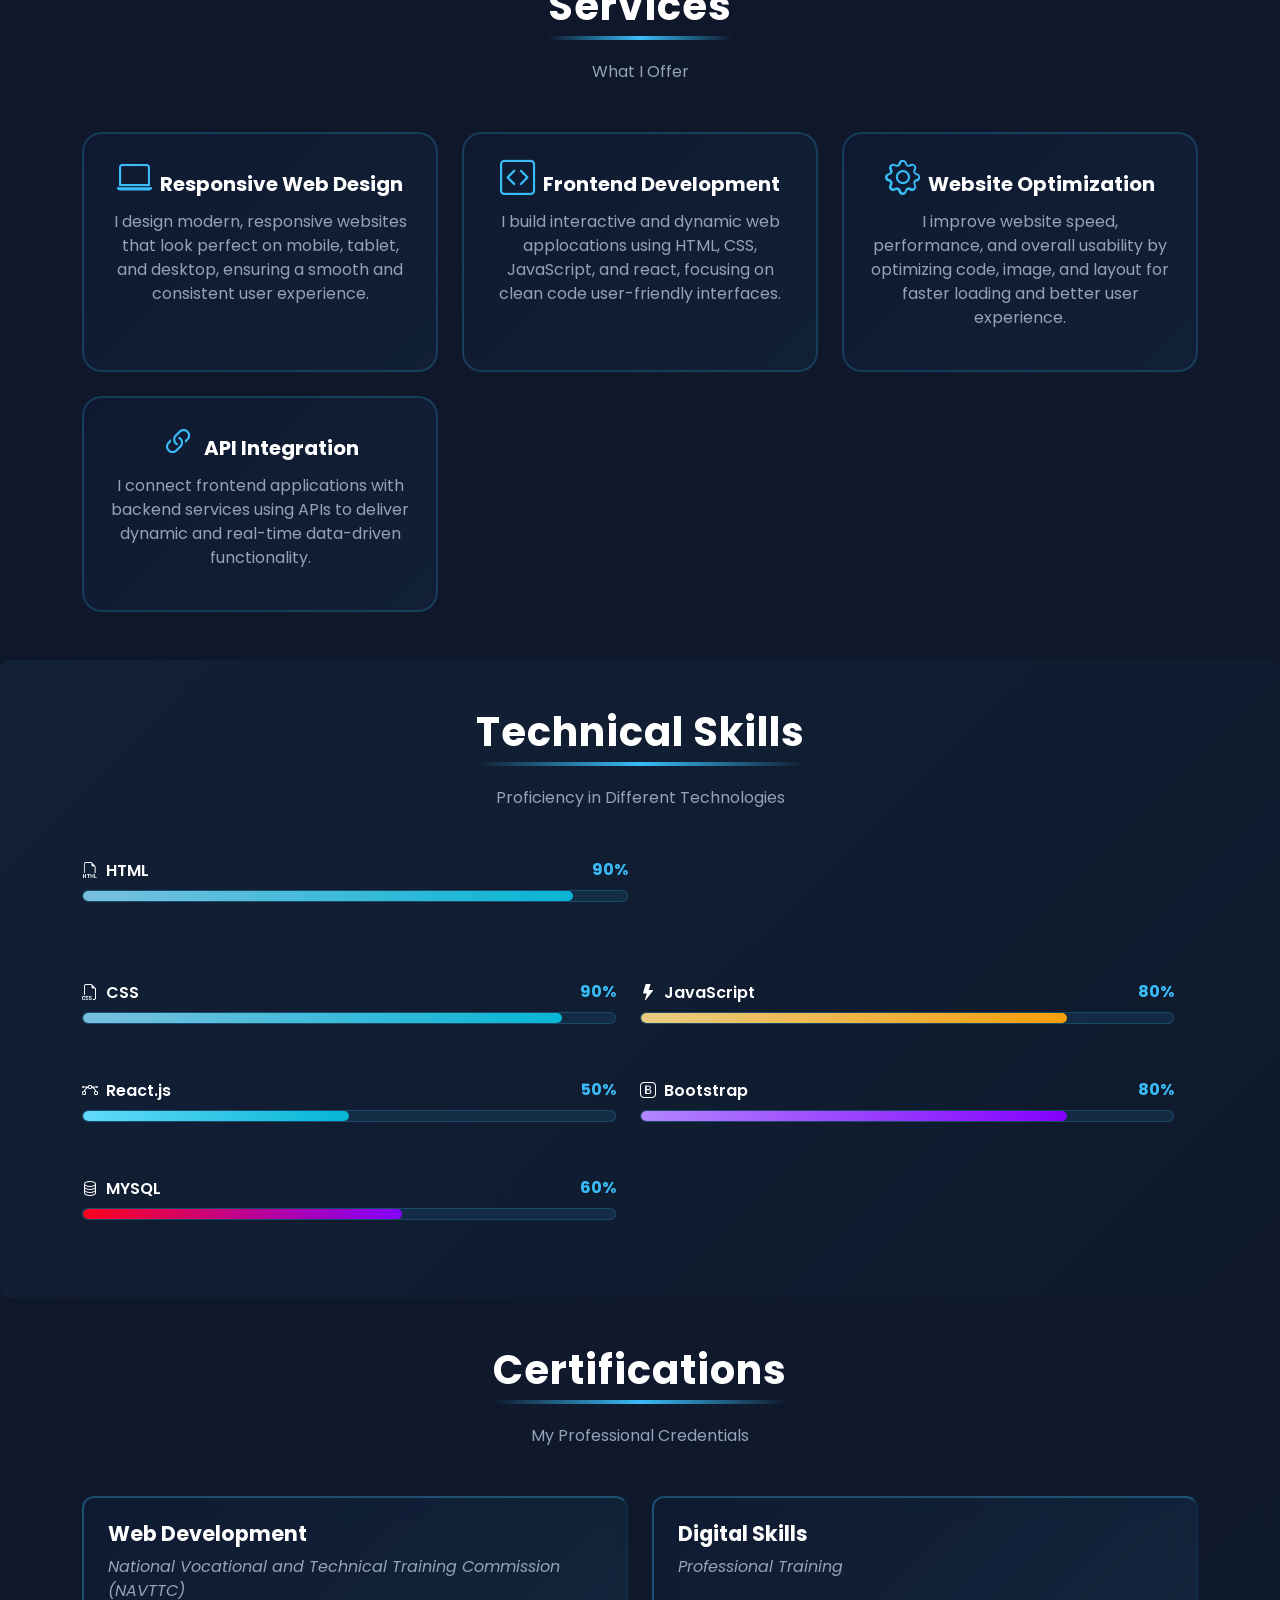
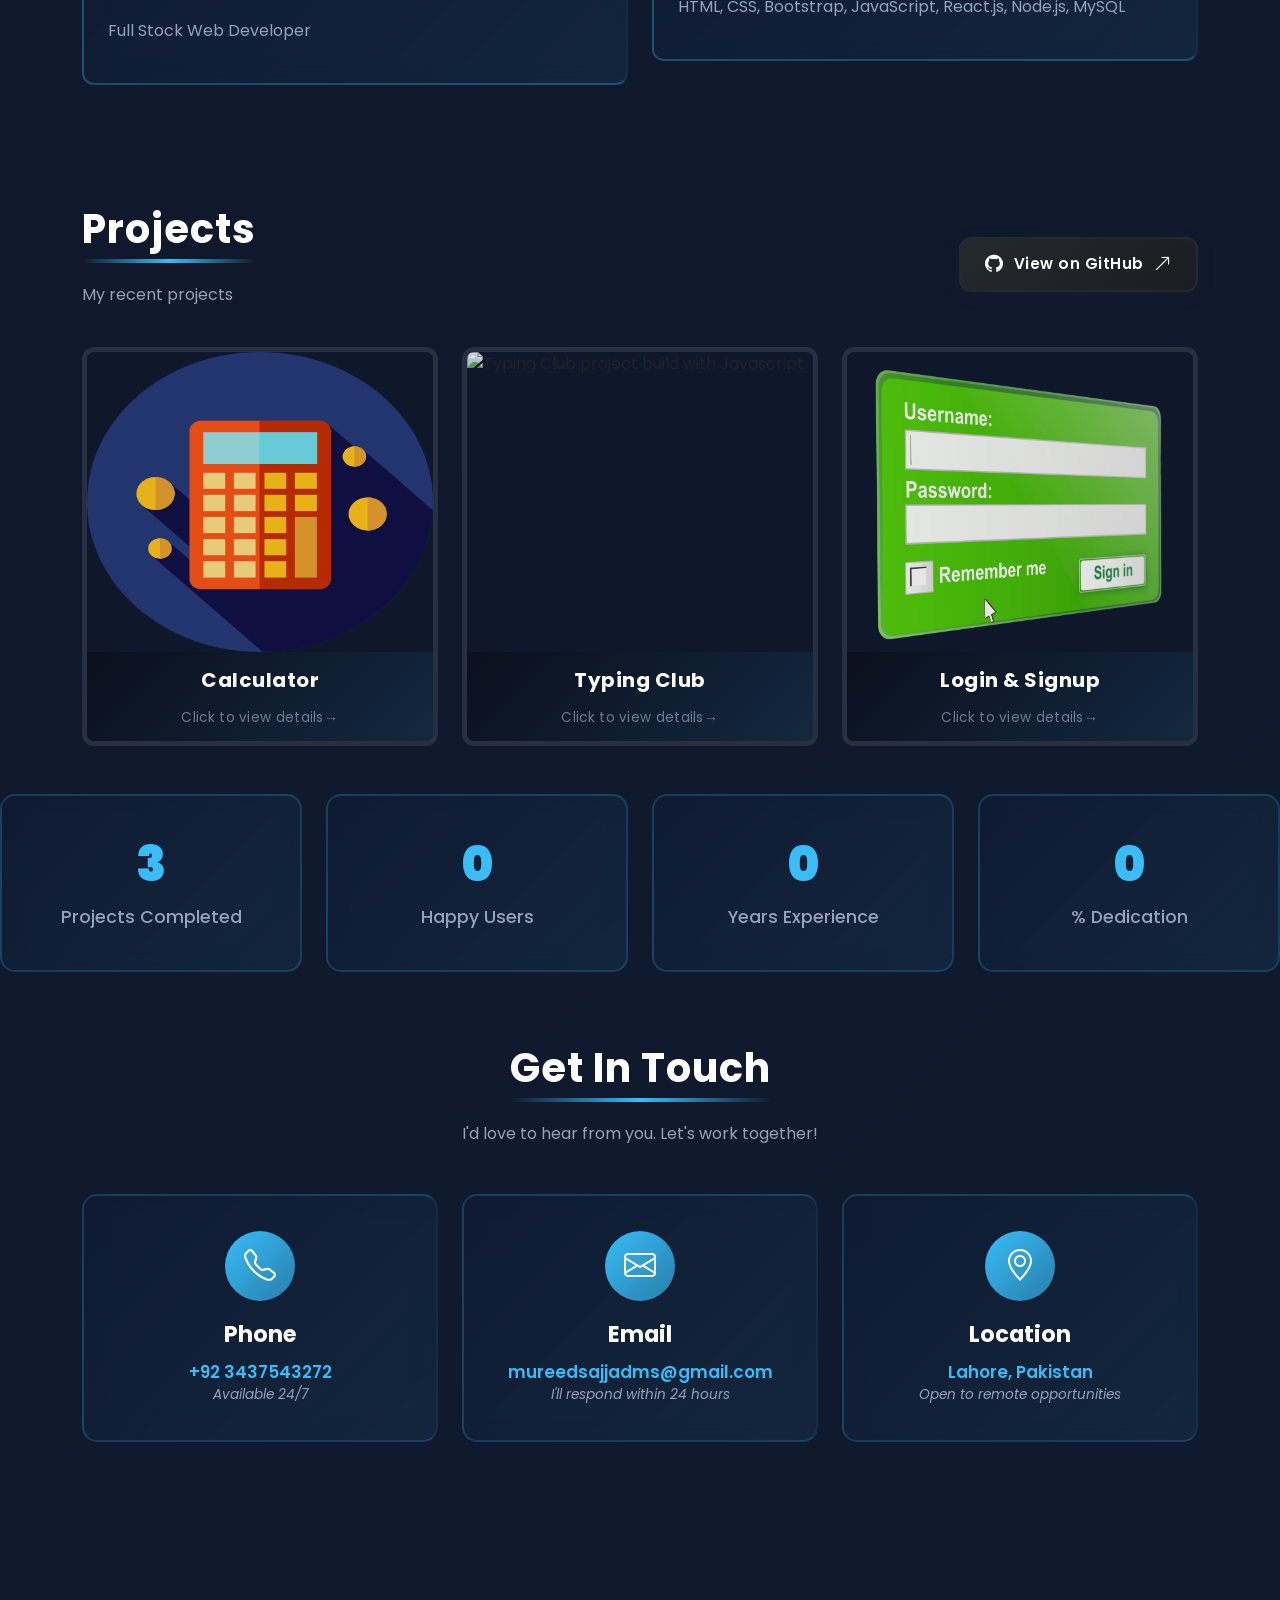
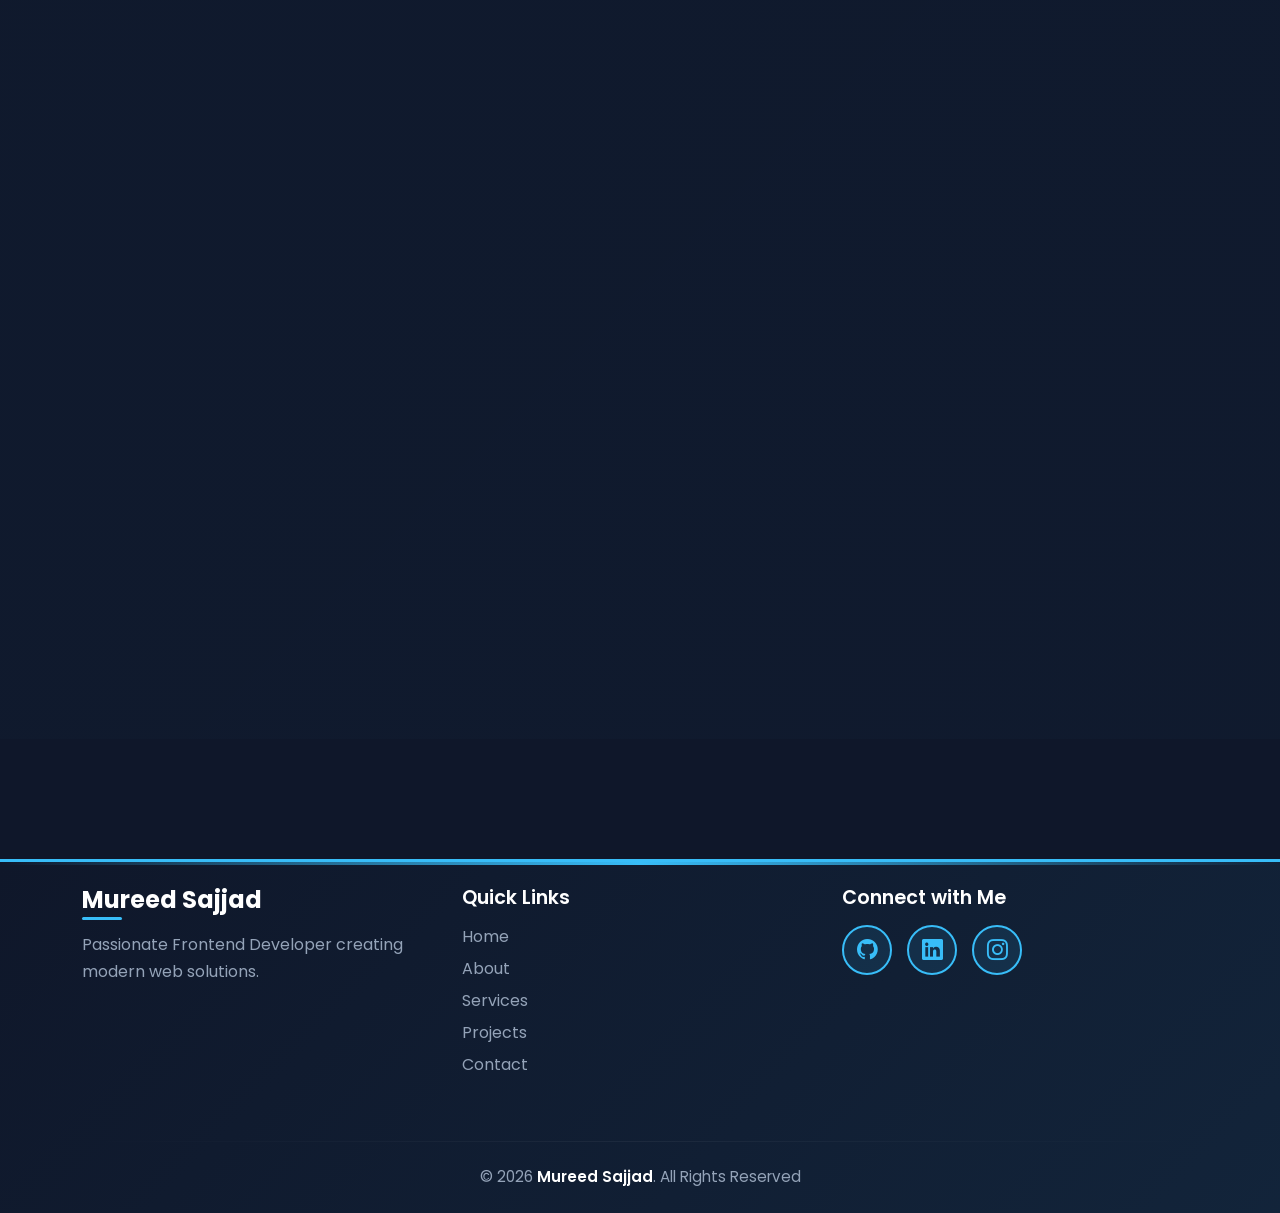
==== commit 5bc4b570: "all code update" ====
--- a/index.html
+++ b/index.html
@@ -499,7 +499,7 @@
                 aria-label="GitHub">
                 <i class="bi bi-github"></i>
               </a>
-              <a href="https://wa.me/923437543272" target="_blank" class="social-link" title="WhatsApp"
+              <a href="https://wa.me/923437543272?text=Hi%20Mureed%20Sajjad%2C%0AJust%20connected%20with%20you%20through%20your%20link.%0AHow%20are%20you?" target="_blank" class="social-link" title="WhatsApp"
                 aria-label="WhatsApp">
                 <i class="bi bi-whatsapp"></i>
               </a>
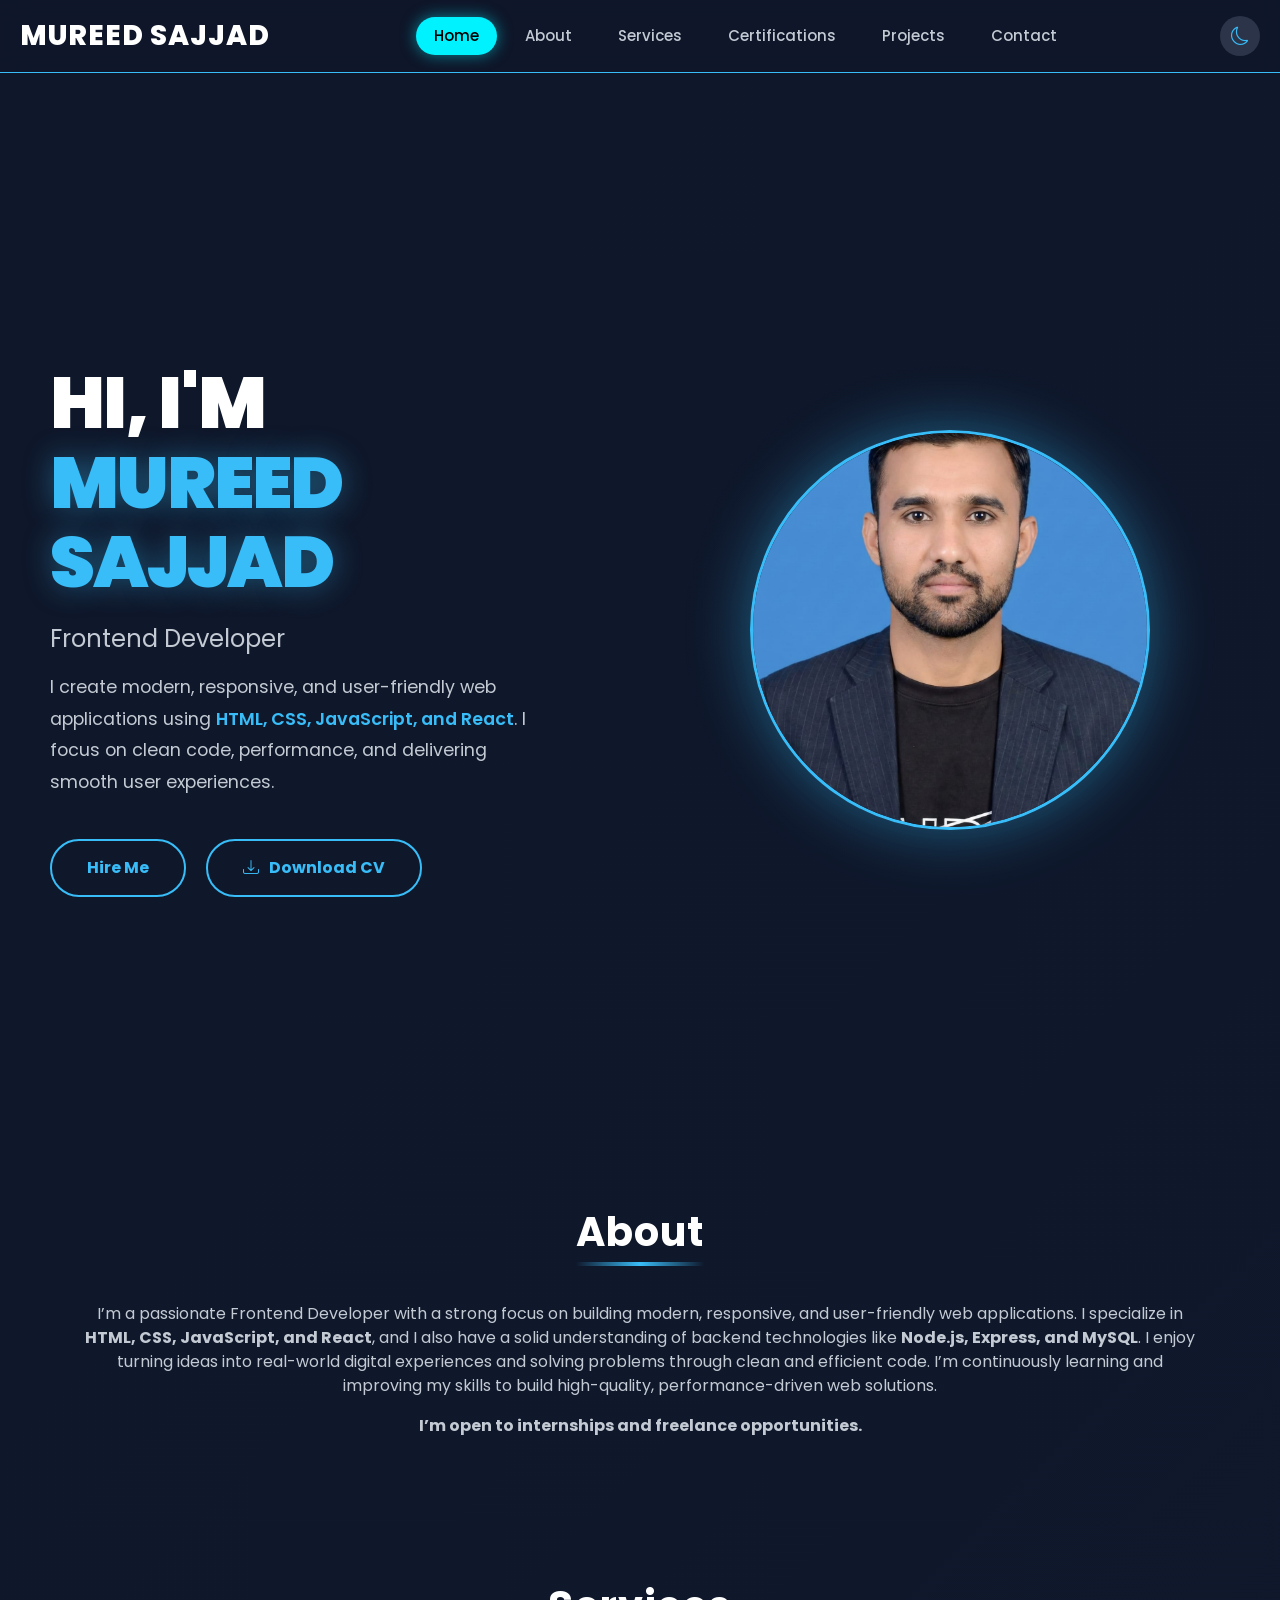
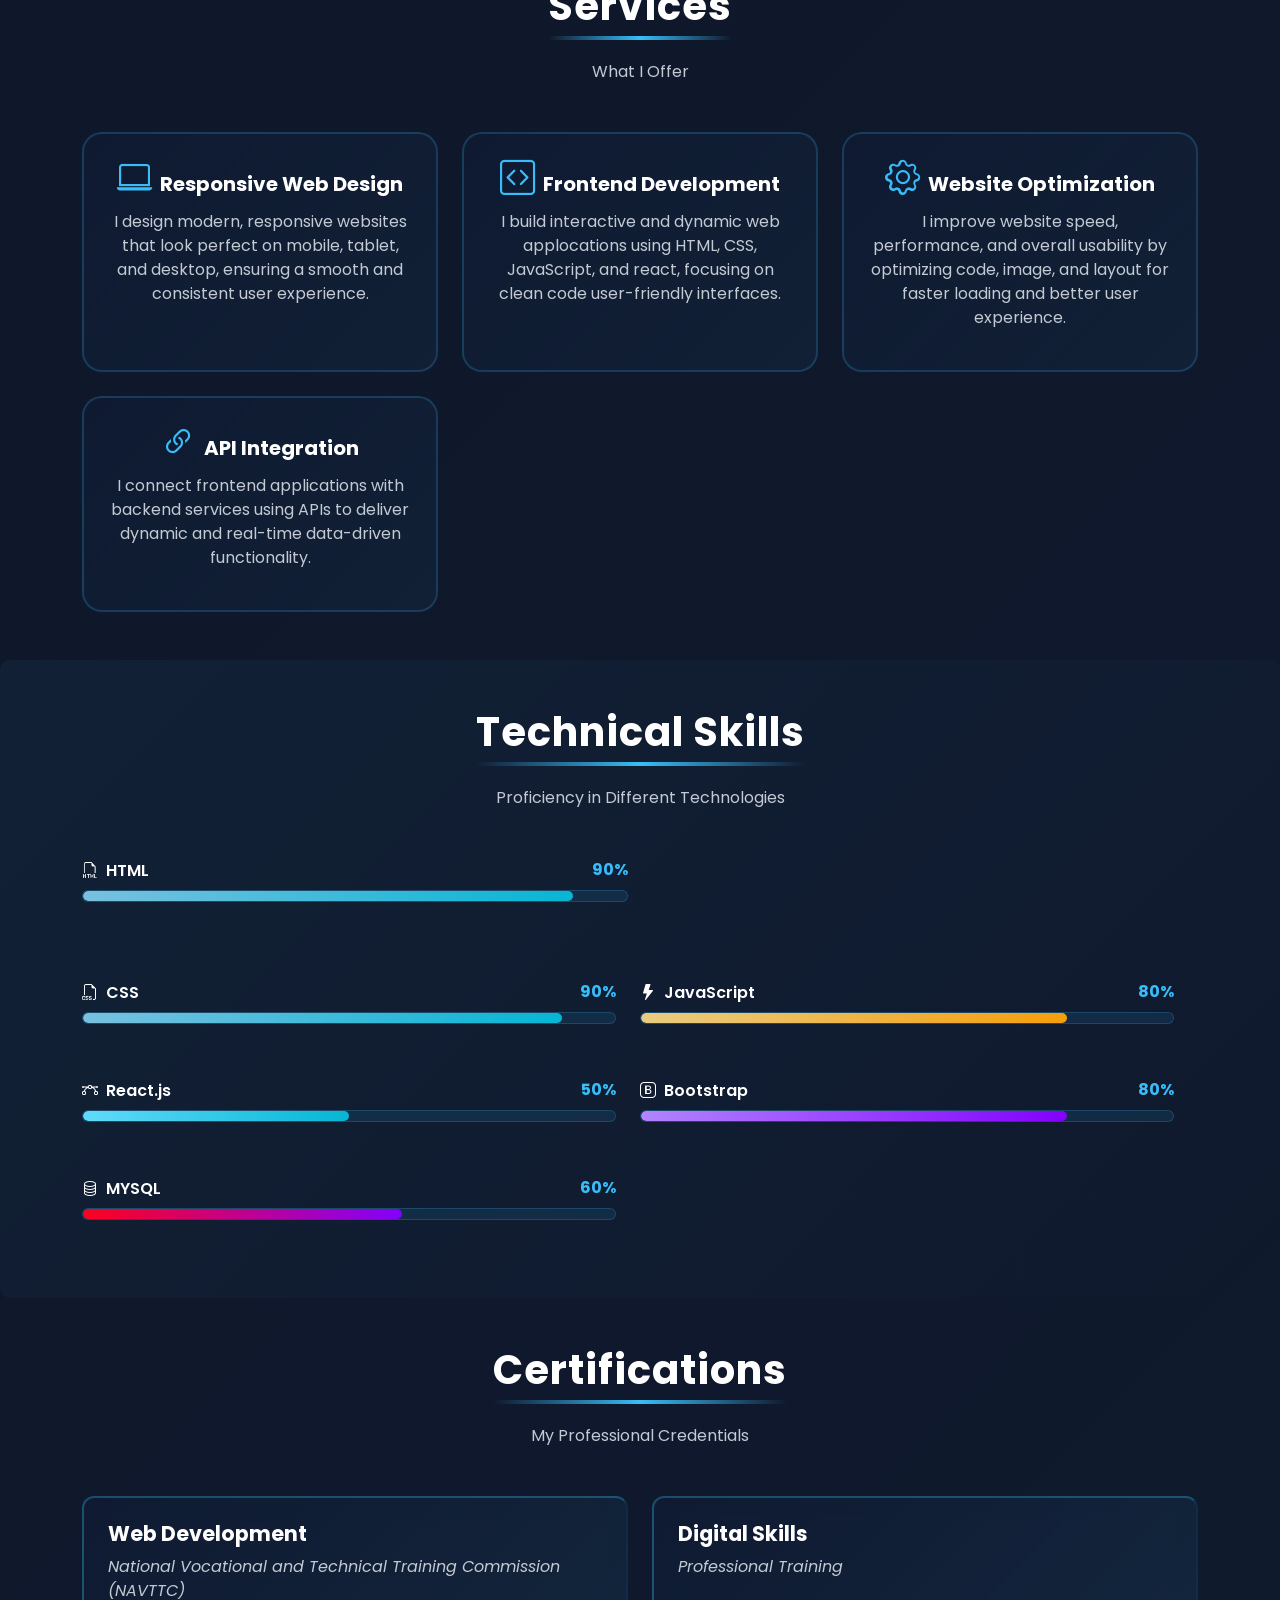
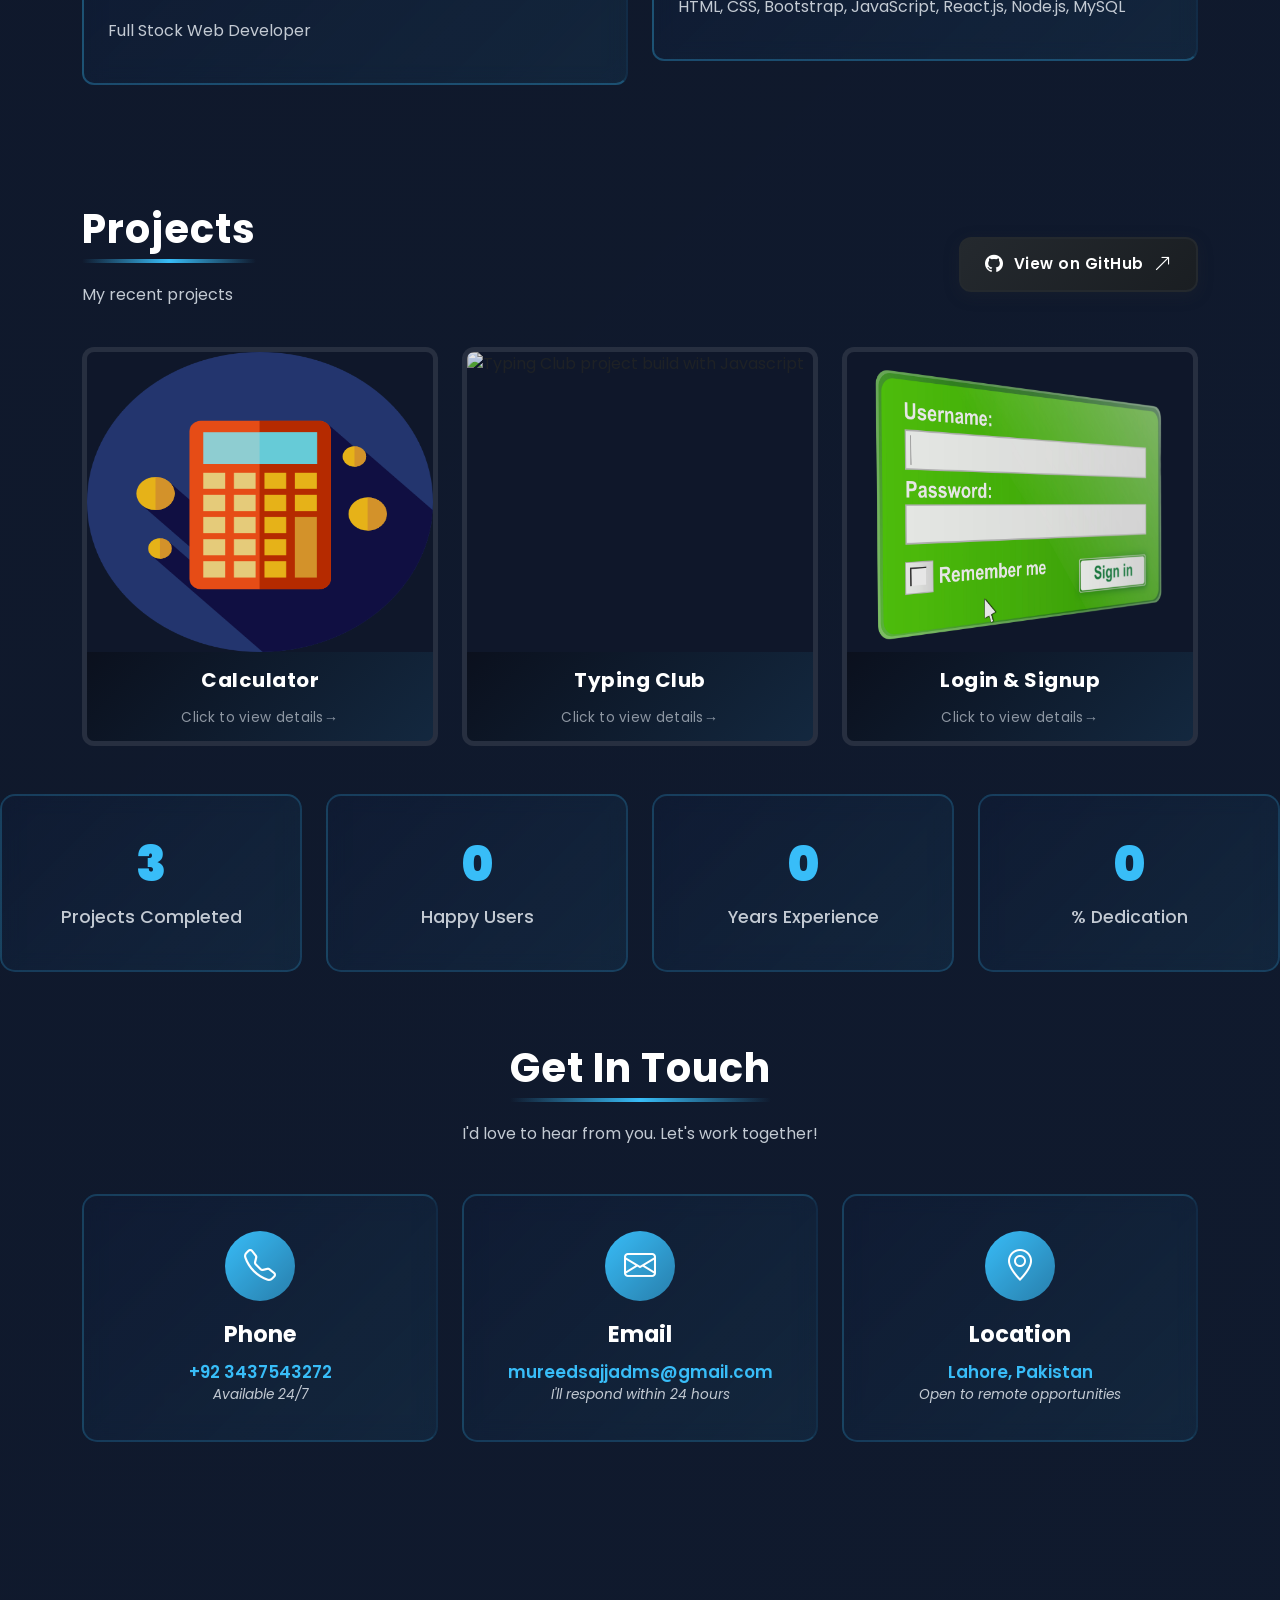
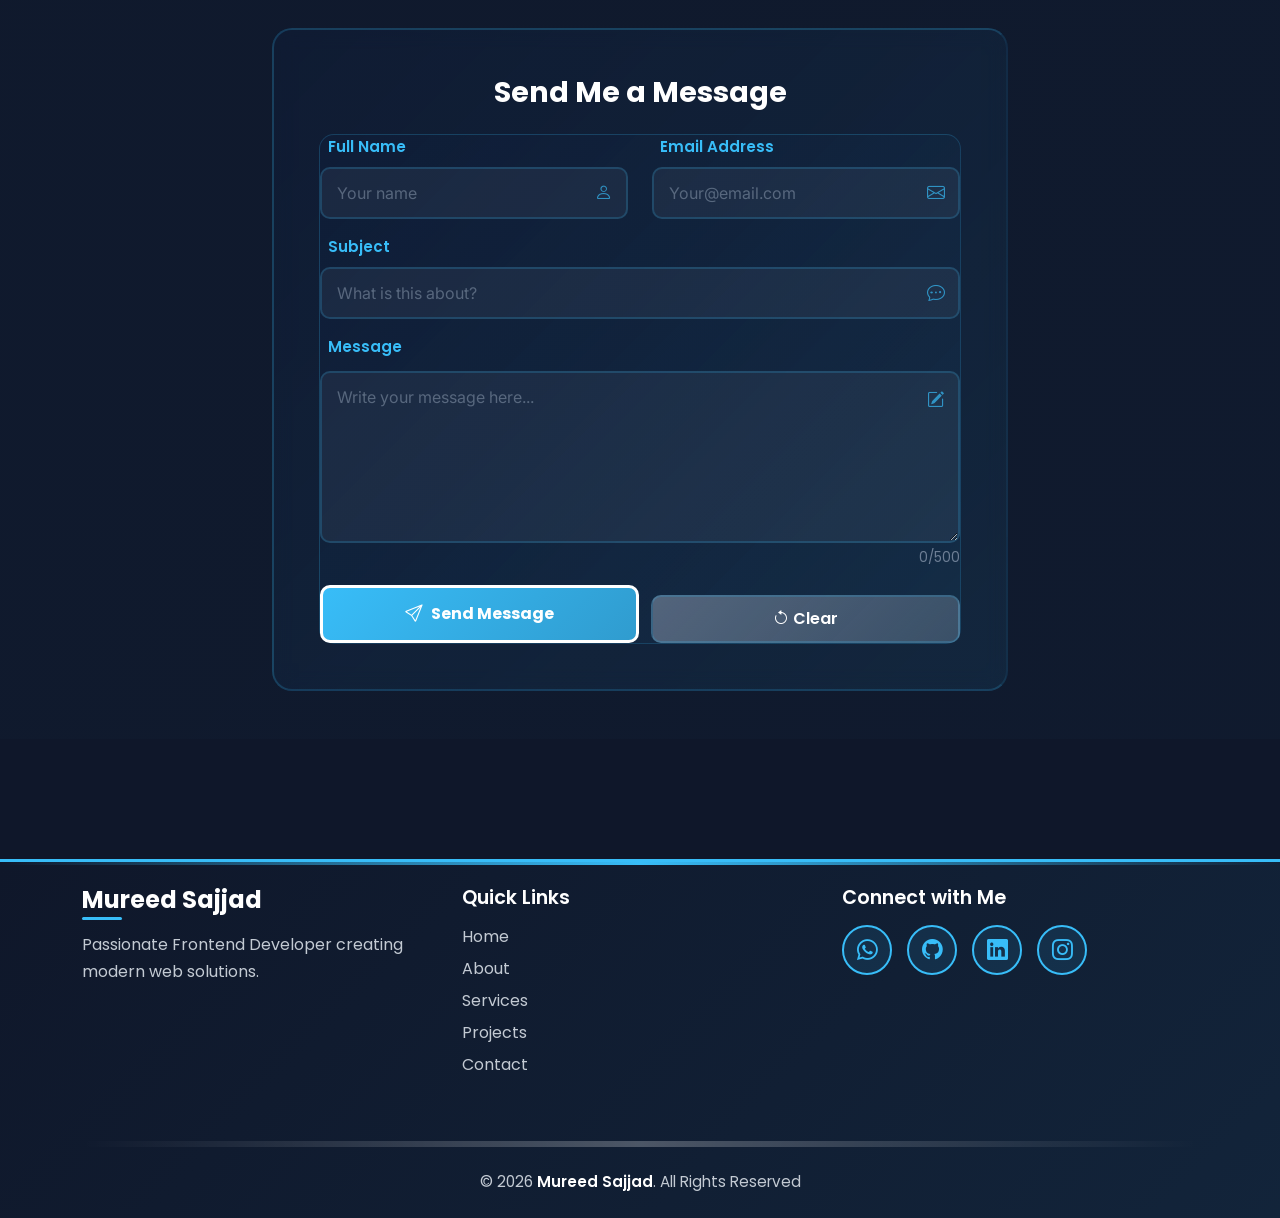
==== commit 405088a1: "All code update Co-authored-by: Copilot <copilot@github.com>" ====
--- a/index.html
+++ b/index.html
@@ -342,7 +342,7 @@
             <div class="institute-box p-4 mb-4">
               <h4><strong>Digital Skills</strong></h4>
               <p><em>Professional Training</em></p>
-              <p class="mt-3">HTML, CSS, Bootstrap, JavaScript, React.js, Node.js, MySQL  </p>
+              <p class="mt-3">HTML, CSS, Bootstrap, JavaScript, React.js, Node.js, MySQL </p>
             </div>
           </div>
         </div>
@@ -491,20 +491,20 @@
           <div class="col-lg-8 mx-auto text-center">
             <h5 class="mb-3">Connect With Me</h5>
             <div class="social-contact-links">
-              <a href="https://www.linkedin.com/in/mureed-sajjad-m-s-dev" target="_blank" class="social-link" title="LinkedIn"
-                aria-label="LinkedIn">
+              <a href="https://www.linkedin.com/in/mureed-sajjad-m-s-dev" target="_blank" class="social-link"
+                title="LinkedIn" aria-label="LinkedIn">
                 <i class="bi bi-linkedin"></i>
               </a>
               <a href="https://github.com/MUREEDSAJJAD512" target="_blank" class="social-link" title="GitHub"
                 aria-label="GitHub">
                 <i class="bi bi-github"></i>
               </a>
-              <a href="https://wa.me/923437543272?text=Hi%20Mureed%20Sajjad%2C%0AJust%20connected%20with%20you%20through%20your%20link.%0AHow%20are%20you?" target="_blank" class="social-link" title="WhatsApp"
-                aria-label="WhatsApp">
+              <a href="https://wa.me/923437543272?text=Hi%20Mureed%20Sajjad%2C%0AJust%20connected%20with%20you%20through%20your%20link.%0AHow%20are%20you?"
+                target="_blank" class="social-link" title="WhatsApp" aria-label="WhatsApp">
                 <i class="bi bi-whatsapp"></i>
               </a>
-              <a href="https://instagram.com/" target="_blank" class="social-link" title="Instagram"
-                aria-label="Instagram">
+              <a href="https://www.instagram.com/mureed_sajjad_m_s_/" target="_blank" class="social-link"
+                title="Instagram" aria-label="Instagram">
                 <i class="bi bi-instagram"></i>
               </a>
             </div>
@@ -595,18 +595,32 @@
         </div>
         <div class="col-lg-4 col-md-6 mb-4">
           <h5 class="text-white mb-3">Connect with Me</h5>
+         
           <div class="social-icons">
-            <a href="https://github.com/MUREEDSAJJAD512" class="social-link" target="_blank" aria-label="GitHub"><i
-                class="bi bi-github"></i>
+
+            <a href="https://wa.me/923437543272?text=Hi%20Mureed%20Sajjad%2C%0AJust%20connected%20with%20you%20through%20your%20link.%0AHow%20are%20you?"
+              target="_blank" class="social-link" title="WhatsApp" aria-label="WhatsApp">
+              <i class="bi bi-whatsapp"></i>
             </a>
-            <a href="https://linkedin.com/in/mureedsajjad" class="social-link" target="_blank" aria-label="LinkedIn"> <i
-                class="bi bi-linkedin"></i></a>
-            <a href="https://instagram.com/" class="social-link" target="_blank" aria-label="Instagram"> <i
-                class="bi bi-instagram"></i></a>
-          </div>
-        </div>
-      </div>
-      <hr class="my-4" style="border-color: rgba(255, 255, 255, 0.1);">
+
+            <a href="https://github.com/MUREEDSAJJAD512" class="social-link" target="_blank" title="Github"
+              aria-label="GitHub"><i class="bi bi-github"></i>
+            </a>
+
+            <a href="https://www.linkedin.com/in/mureed-sajjad-m-s-dev" class="social-link" target="_blank"
+              title="Linkedin" aria-label="LinkedIn"> <i class="bi bi-linkedin"></i>
+            </a>
+
+            <a href="https://www.instagram.com/mureed_sajjad_m_s_/" class="social-link" target="_blank"
+              title="Instagram" aria-label="Instagram"> <i class="bi bi-instagram"></i>
+            </a>
+
+          </div>
+
+
+        </div>
+      </div>
+      <hr class="my-4">
       <div class="text-center">
         <div class="copyright">
           &copy; 2026 <strong><span>Mureed Sajjad</span></strong>. All Rights Reserved
--- a/style.css
+++ b/style.css
@@ -4,7 +4,7 @@
 :root {
   --bg-body: #0f172a;
   --bg-header: rgba(15, 23, 42, 0.8);
-  --text-main: #94a3b8;
+  --text-main: #c3cad3;
   --text-bright: #ffffff;
   --primary-color: #38bdf8;
   --card-bg: rgba(15, 30, 60, 0.4);
@@ -16,7 +16,7 @@
 body.dark-mode {
   --bg-body: #0a0e27;
   --bg-header: #0a0e27;
-  --text-main: #94a3b8;
+  --text-main: #cad2dd;
   --text-bright: #ffffff;
   --primary-color: #012ef6;
   --card-bg: rgba(20, 30, 60, 0.6);
@@ -2054,8 +2054,8 @@
 
 #footer hr {
   border: none;
-  height: 1px;
-  background: linear-gradient(90deg, transparent, rgba(255, 255, 255, 0.2), transparent);
+  height: 6px;
+  background: linear-gradient(90deg, transparent, var(--text-bright), transparent);
   margin: 40px 0;
 }
 
@@ -2069,6 +2069,8 @@
   color: var(--text-bright);
   font-weight: 600;
 }
+
+
 
 /* Footer responsive */
 @media (max-width: 768px) {
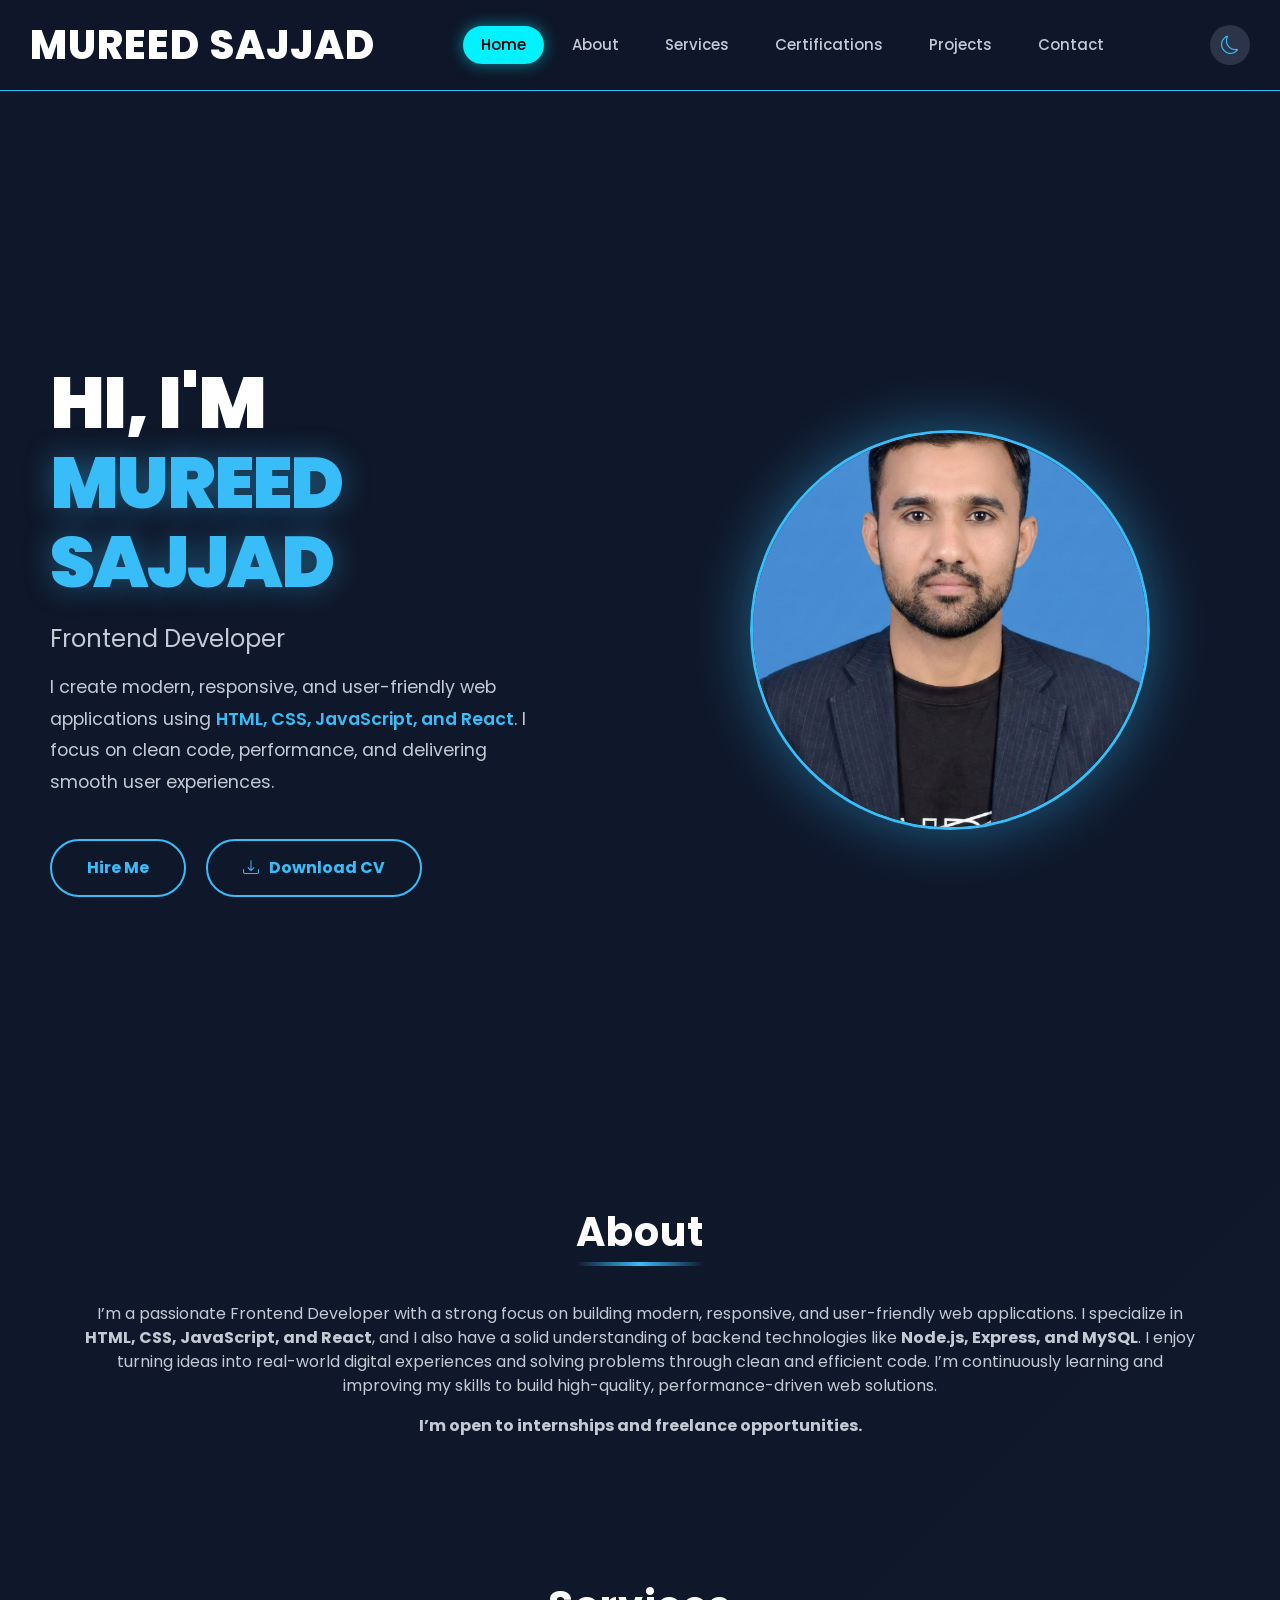
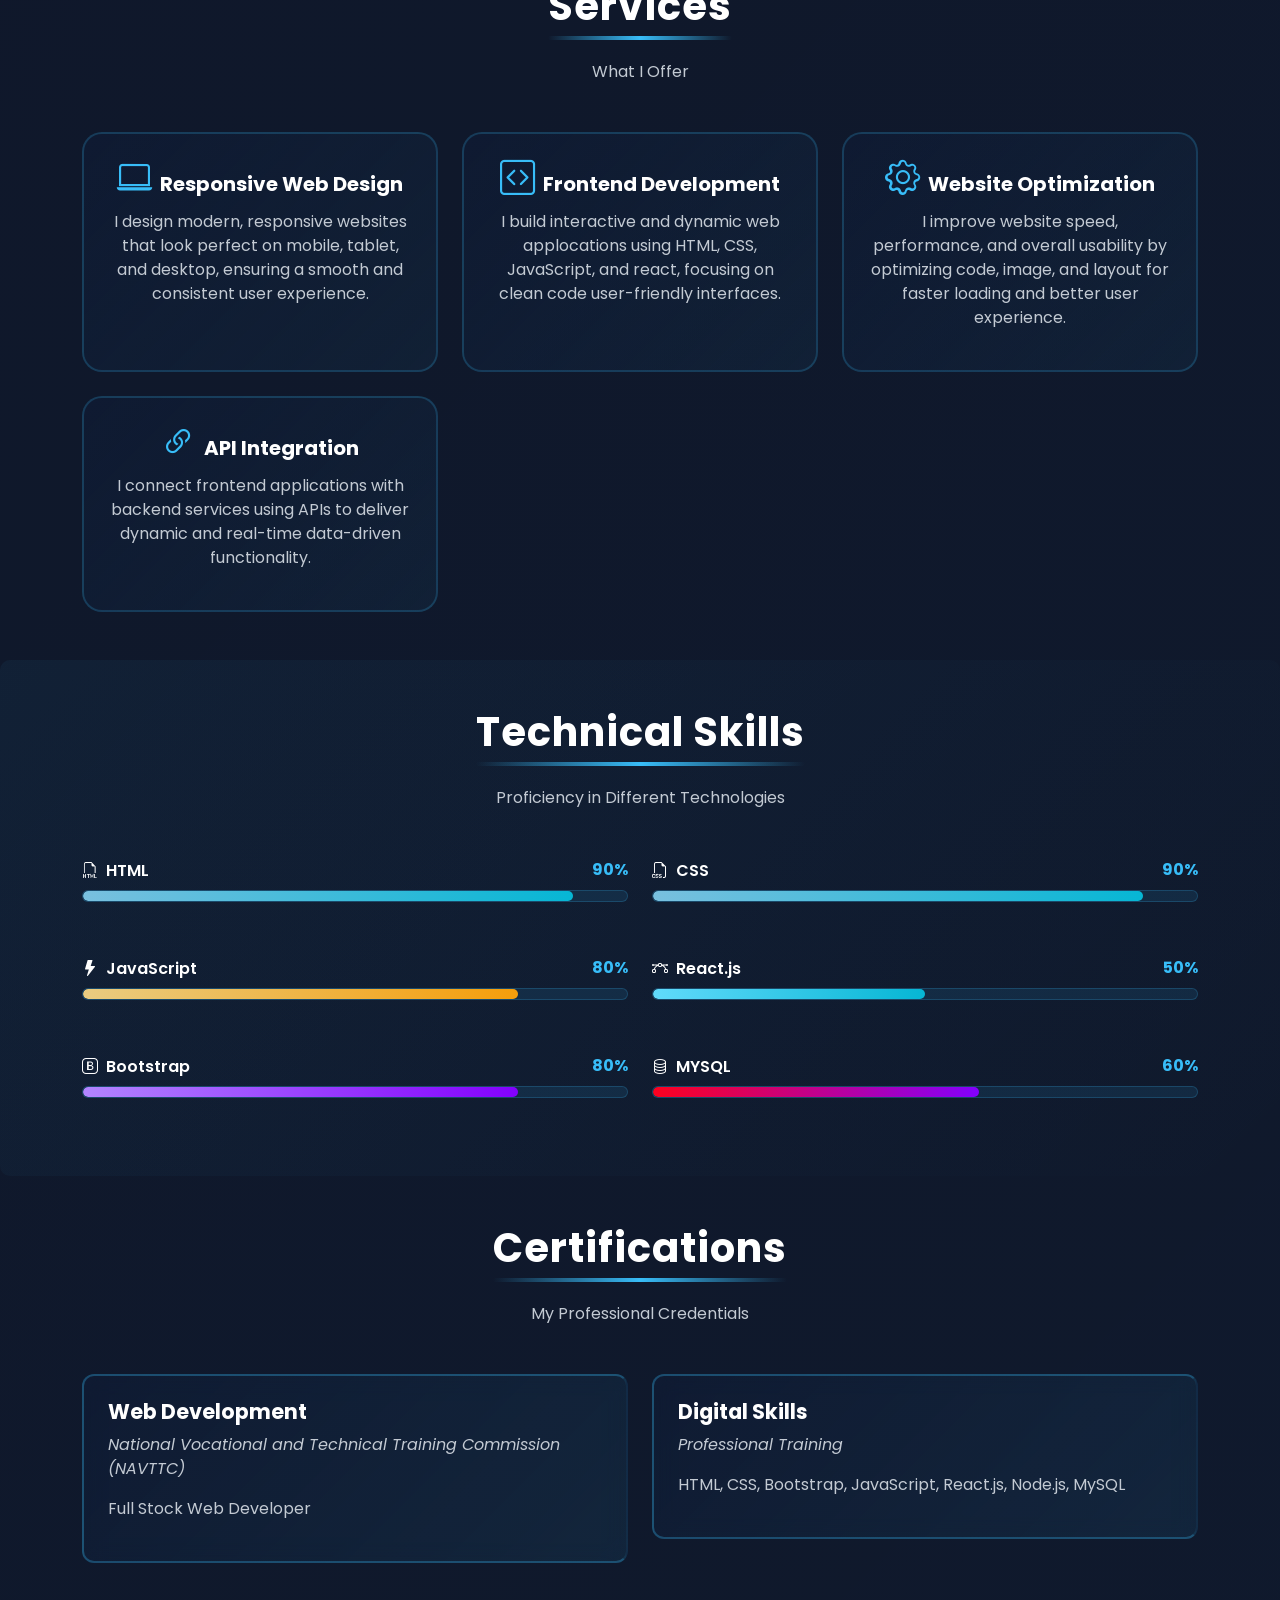
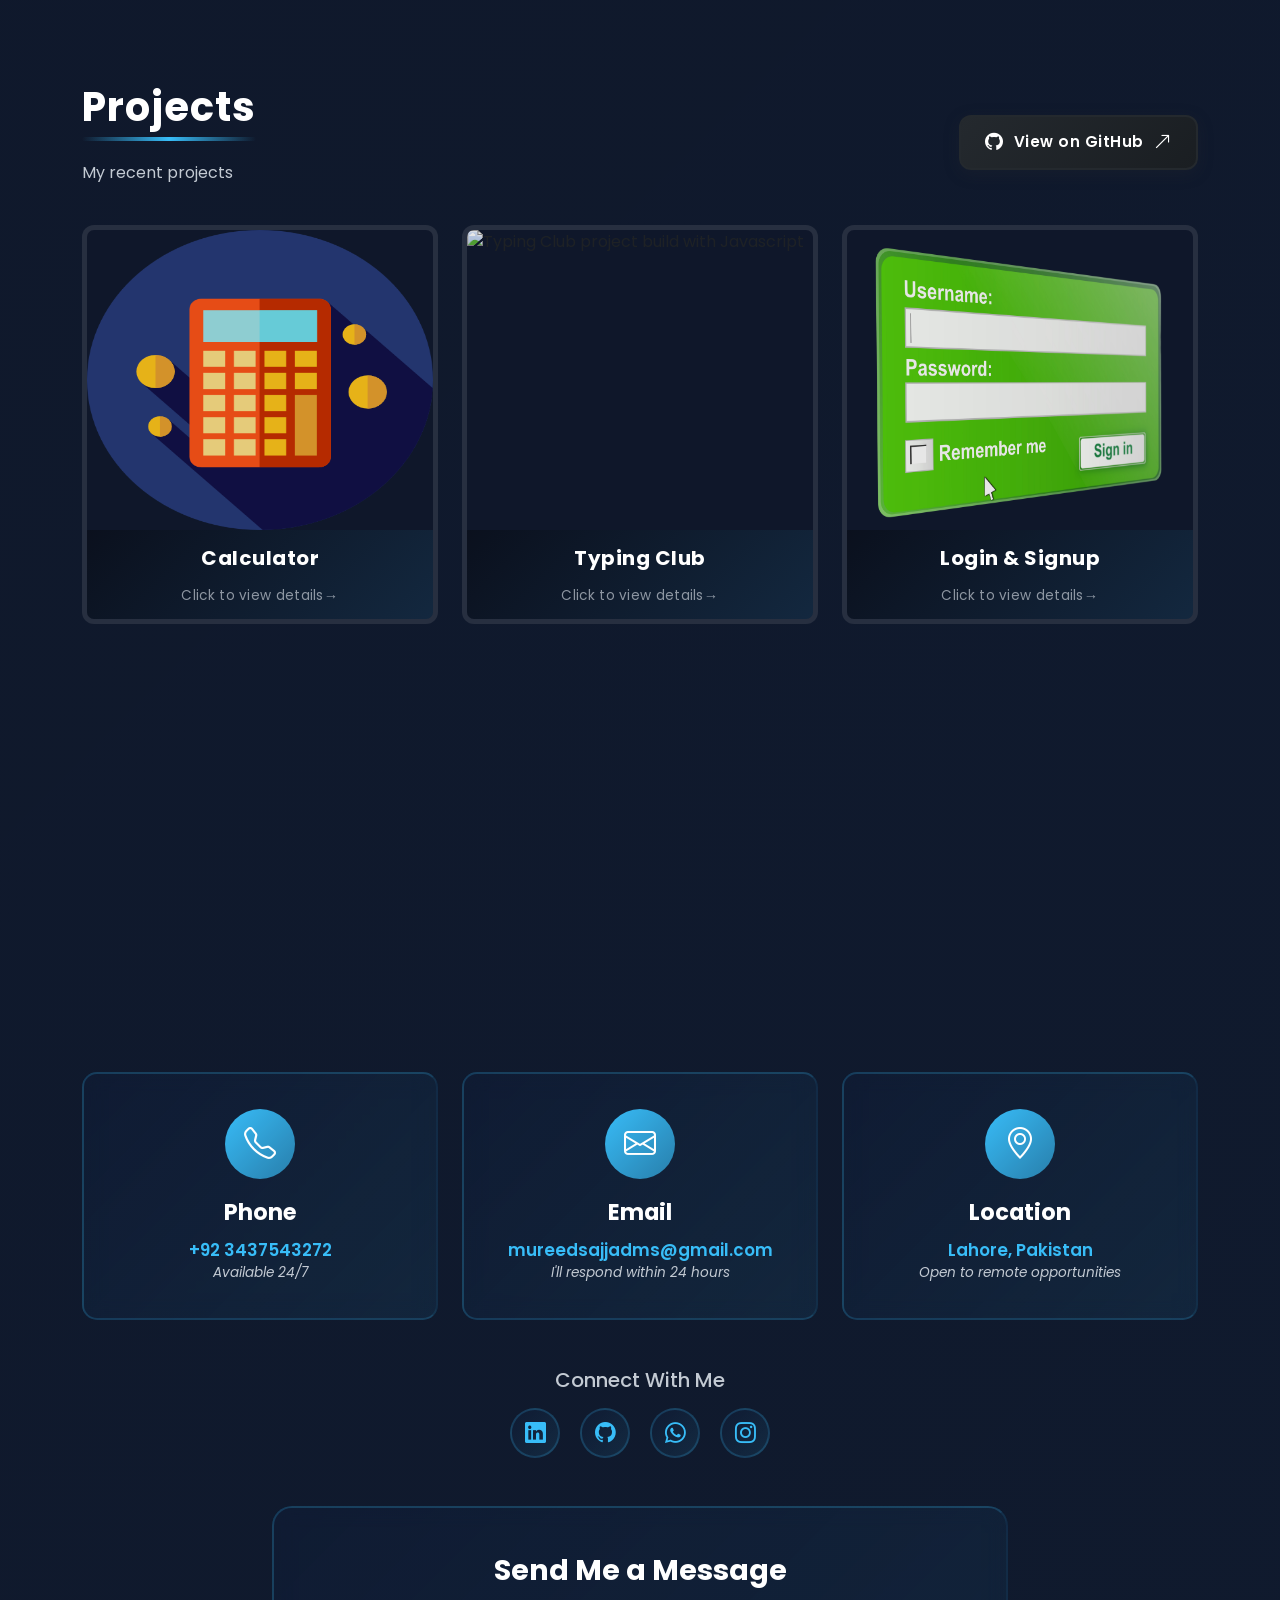
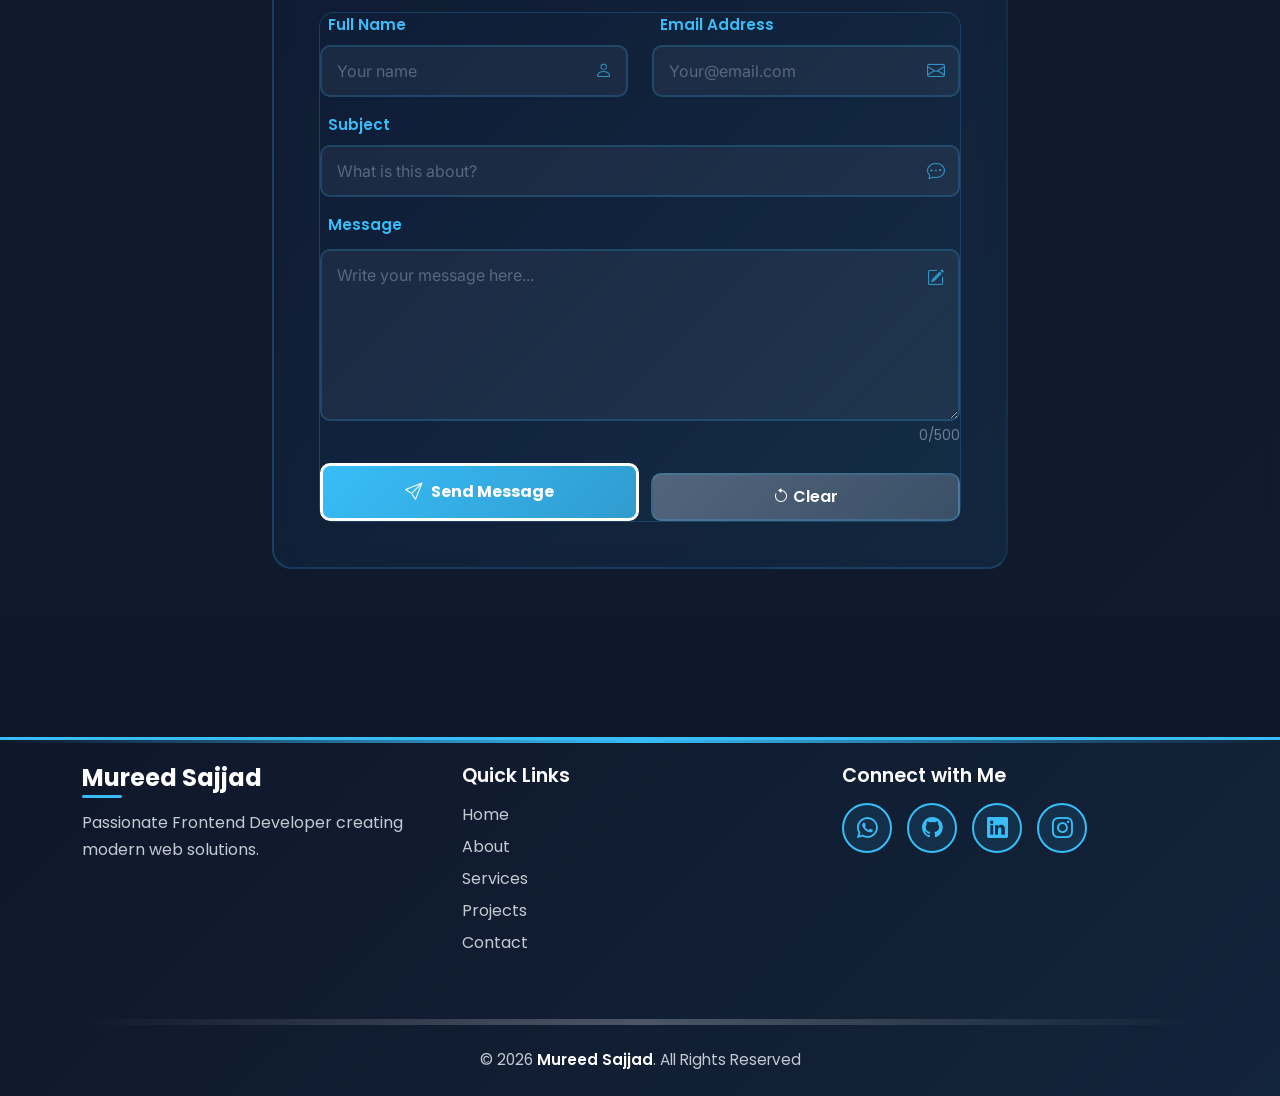
==== commit 937fefb6: "Update HTML, CSS, and JavaScript files" ====
--- a/index.html
+++ b/index.html
@@ -64,7 +64,7 @@
           <i class="bi bi-moon"></i>
         </button>
 
-        <button id="menuBtn" class="mobile-nav-toggle">
+        <button id="menuBtn" class="mobile-nav-toggle" title="Open The Menu">
           <i class="bi bi-list"></i>
         </button>
 
@@ -238,8 +238,9 @@
         </div>
 
         <div class="row g-4">
-          <div class="col-lg-6" data-aos="fade-right" data-aos-duration="1000">
+          <div class="col-lg-6" data-aos="fade-left" data-aos-duration="1000">
             <div class="skill-progress-item">
+
               <div class="skill-header d-flex justify-content-between align-items-center mb-2">
                 <h5 class="mb-0"><i class="bi bi-filetype-html me-2"></i>HTML</h5>
                 <span class="skill-percentage">90%</span>
@@ -251,75 +252,76 @@
             </div>
           </div>
 
-          <div class="row g-4">
-            <div class="col-lg-6" data-aos="fade-right" data-aos-duration="1000">
-              <div class="skill-progress-item">
-                <div class="skill-header d-flex justify-content-between align-items-center mb-2">
-                  <h5 class="mb-0"><i class="bi bi-filetype-css me-2"></i>CSS</h5>
-                  <span class="skill-percentage">90%</span>
-                </div>
-                <div class="progress">
-                  <div class="progress-bar skill-bar" role="progressbar" data-width="90" style="width: 0%;
+
+          <div class="col-lg-6" data-aos="fade-right" data-aos-duration="1000">
+            <div class="skill-progress-item">
+
+              <div class="skill-header d-flex justify-content-between align-items-center mb-2">
+                <h5 class="mb-0"><i class="bi bi-filetype-css me-2"></i>CSS</h5>
+                <span class="skill-percentage">90%</span>
+              </div>
+              <div class="progress">
+                <div class="progress-bar skill-bar" role="progressbar" data-width="90" style="width: 0%;
                   background: linear-gradient(90deg, #79c0df, #06b6d4);"></div>
-                </div>
-              </div>
-            </div>
-
-
-            <div class="col-lg-6" data-aos="fade-left" data-aos-duration="1000">
-              <div class="skill-progress-item">
-                <div class="skill-header d-flex justify-content-between align-items-center mb-2">
-                  <h5 class="mb-0"><i class="bi bi-lightning-fill me-2"></i>JavaScript</h5>
-                  <span class="skill-percentage">80%</span>
-                </div>
-                <div class="progress">
-                  <div class="progress-bar skill-bar" role="progressbar" data-width="80" style="width: 0%;
+              </div>
+            </div>
+          </div>
+
+
+          <div class="col-lg-6" data-aos="fade-left" data-aos-duration="1000">
+            <div class="skill-progress-item">
+              <div class="skill-header d-flex justify-content-between align-items-center mb-2">
+                <h5 class="mb-0"><i class="bi bi-lightning-fill me-2"></i>JavaScript</h5>
+                <span class="skill-percentage">80%</span>
+              </div>
+              <div class="progress">
+                <div class="progress-bar skill-bar" role="progressbar" data-width="80" style="width: 0%;
                   background: linear-gradient(90deg, #e9cc81, #f59e0b);"></div>
-                </div>
-              </div>
-            </div>
-
-            <div class="col-lg-6" data-aos="fade-right" data-aos-duration="1000" data-aos-delay="100">
-              <div class="skill-progress-item">
-                <div class="skill-header d-flex justify-content-between align-items-center mb-2">
-                  <h5 class="mb-0"><i class="bi bi-bezier me-2"></i>React.js</h5>
-                  <span class="skill-percentage">50%</span>
-                </div>
-                <div class="progress">
-                  <div class="progress-bar skill-bar" role="progressbar" data-width="50" style="width: 0%;
+              </div>
+            </div>
+          </div>
+
+          <div class="col-lg-6" data-aos="fade-right" data-aos-duration="1000" data-aos-delay="100">
+            <div class="skill-progress-item">
+              <div class="skill-header d-flex justify-content-between align-items-center mb-2">
+                <h5 class="mb-0"><i class="bi bi-bezier me-2"></i>React.js</h5>
+                <span class="skill-percentage">50%</span>
+              </div>
+              <div class="progress">
+                <div class="progress-bar skill-bar" role="progressbar" data-width="50" style="width: 0%;
                   background: linear-gradient(90deg, #61dafb, #06b6d4);"></div>
-                </div>
-              </div>
-            </div>
-
-            <div class="col-lg-6" data-aos="fade-left" data-aos-duration="1000" data-aos-delay="100">
-              <div class="skill-progress-item">
-                <div class="skill-header d-flex justify-content-between align-items-center mb-2">
-                  <h5 class="mb-0"><i class="bi bi-bootstrap me-2"></i>Bootstrap</h5>
-                  <span class="skill-percentage">80%</span>
-                </div>
-                <div class="progress">
-                  <div class="progress-bar skill-bar" role="progressbar" data-width="80" style="width: 0%;
+              </div>
+            </div>
+          </div>
+
+          <div class="col-lg-6" data-aos="fade-left" data-aos-duration="1000" data-aos-delay="100">
+            <div class="skill-progress-item">
+              <div class="skill-header d-flex justify-content-between align-items-center mb-2">
+                <h5 class="mb-0"><i class="bi bi-bootstrap me-2"></i>Bootstrap</h5>
+                <span class="skill-percentage">80%</span>
+              </div>
+              <div class="progress">
+                <div class="progress-bar skill-bar" role="progressbar" data-width="80" style="width: 0%;
                   background: linear-gradient(90deg, #b285ff, #8300fd);"></div>
-                </div>
-              </div>
-            </div>
-
-            <div class="col-lg-6" data-aos="fade-left" data-aos-duration="1000" data-aos-delay="100">
-              <div class="skill-progress-item">
-                <div class="skill-header d-flex justify-content-between align-items-center mb-2">
-                  <h5 class="mb-0"><i class="bi bi-database me-2"></i>MYSQL</h5>
-                  <span class="skill-percentage">60%</span>
-                </div>
-                <div class="progress">
-                  <div class="progress-bar skill-bar" role="progressbar" data-width="60" style="width: 0%;
+              </div>
+            </div>
+          </div>
+
+          <div class="col-lg-6" data-aos="fade-left" data-aos-duration="1000" data-aos-delay="100">
+            <div class="skill-progress-item">
+              <div class="skill-header d-flex justify-content-between align-items-center mb-2">
+                <h5 class="mb-0"><i class="bi bi-database me-2"></i>MYSQL</h5>
+                <span class="skill-percentage">60%</span>
+              </div>
+              <div class="progress">
+                <div class="progress-bar skill-bar" role="progressbar" data-width="60" style="width: 0%;
                   background: linear-gradient(90deg, #fd011e, #8300fd);"></div>
-                </div>
-              </div>
-            </div>
-
-          </div>
-        </div>
+              </div>
+            </div>
+          </div>
+
+        </div>
+      </div>
     </section>
 
     <!-- ======= Certifications Section ======= -->
@@ -595,7 +597,7 @@
         </div>
         <div class="col-lg-4 col-md-6 mb-4">
           <h5 class="text-white mb-3">Connect with Me</h5>
-         
+
           <div class="social-icons">
 
             <a href="https://wa.me/923437543272?text=Hi%20Mureed%20Sajjad%2C%0AJust%20connected%20with%20you%20through%20your%20link.%0AHow%20are%20you?"
@@ -630,8 +632,9 @@
   </footer>
 
   <!-- Back to Top Button -->
-  <a href="#" class="back-to-top d-flex align-items-center justify-content-center"><i
-      class="bi bi-arrow-up-short"></i></a>
+  <a href="#" class="back-to-top d-flex align-items-center justify-content-center">
+    <i class="bi bi-arrow-up-short"></i>
+  </a>
 
   <!-- Project Modal -->
   <div id="projectModal" class="project-modal">
--- a/style.css
+++ b/style.css
@@ -300,7 +300,8 @@
 }
 
 
-html, body {
+html,
+body {
   overflow-x: hidden;
   width: 100%;
   position: relative;
@@ -390,24 +391,17 @@
 
 /* Logo Styling - Brand name/logo in header */
 .logo a {
-  font-size: 28px;
-  /* Large font size for logo */
+  font-size: clamp(18px, 5vw, 40px);
   font-weight: 800;
-  /* Extra bold font weight */
   color: var(--text-bright);
-  /* Bright text color */
   text-decoration: none;
-  /* Removes underline from link */
   letter-spacing: 1px;
-  /* Slight letter spacing */
   text-transform: uppercase;
-  /* Converts text to uppercase */
 }
 
 /* Logo span color - Special color for part of logo */
 .logo span {
   color: #00f2ff;
-  /* Cyan color for logo accent */
 }
 
 /* Main Header Container - Fixed header at top of page */
@@ -469,7 +463,7 @@
   display: flex;
   align-items: center;
   justify-content: space-between;
-  padding: 0 20px;
+  padding: 0 30px;
 }
 
 .navbar-menu ul {
@@ -918,6 +912,7 @@
 .skill-bar {
   transition: width 1.5s ease-in-out;
 }
+
 /* ==========================================================
    8. CERTIFICATIONS SECTION
    ========================================================== */
@@ -2269,11 +2264,8 @@
 @media (max-width: 991px) {
   .header {
     width: 100% !important;
-    /* Full width on mobile */
     left: 0 !important;
-    /* Align to left edge */
     padding: 10px 10px 0;
-    /* Reduced padding for mobile */
   }
 
   #menuBtn {
@@ -2298,12 +2290,10 @@
   }
 
   #menuBtn:hover {
-    background: rgba(56, 189, 248, 0.2);
-    /* Slightly more prominent on hover */
+    background: rgba(3, 173, 246, 0.703);
     border-color: var(--primary-color);
-    /* Solid border on hover */
     transform: scale(1.05);
-    /* Subtle scale effect */
+    border: 2px solid var(--text-bright);
   }
 
   .logo a {
@@ -2329,43 +2319,31 @@
 
   .navbar-menu {
     position: fixed;
-    /* Fixed position for slide-down menu */
     top: -110vh;
-    /* Hidden above screen initially */
-    left: 10px;
-    /* Small left margin for professional look */
-    right: 10px;
-    /* Small right margin for professional look */
+    left: 20px;
+    right: 20px;
     width: auto;
-    /* Auto width for full coverage minus margins */
     height: auto;
-    /* Auto height */
-    background: rgba(15, 23, 42, 0.95);
-    /* Semi-transparent background */
-    backdrop-filter: blur(20px);
-    /* Professional blur effect */
+    background: linear-gradient(135deg,
+        rgba(15, 23, 42, 0.95),
+        rgba(2, 132, 199, 0.35),
+        rgba(15, 23, 42, 0.95));
+    /* backdrop-filter: blur(28px); */
     padding: 30px 20px;
-    /* Comfortable padding */
-    border-radius: 15px;
-    /* Rounded corners */
-    border: 1px solid rgba(56, 189, 248, 0.3);
-    /* Subtle border */
+    border-radius: 18px;
+    border: 2px solid rgba(255, 255, 255, 0.25);
     transition: top 0.5s ease,
       filter 0.3s ease,
       opacity 0.3s ease;
     z-index: 999;
-    box-shadow: 0 10px 30px rgba(0, 0, 0, 0.3);
-    /* Professional shadow */
+    box-shadow: 0 20px 50px rgba(0, 0, 0, 0.45)
+    inset 0 0 15px rgba(0, 255, 255, 0.08);
   }
 
   .navbar-menu.active {
-    top: 60px;
-  }
-
-  .navbar-menu.blur {
-    filter: blur(6px);
-    opacity: 0.5;
-  }
+    top: 70px;
+  }
+
 
   .navbar-menu:hover {
     filter: blur(0);
@@ -2373,51 +2351,38 @@
   }
 
   .navbar-menu ul {
+    display: flex;
     flex-direction: column;
     align-items: center;
     gap: 15px;
-    /* Comfortable spacing */
     margin: 0;
     padding: 0;
     list-style: none;
   }
 
   .navbar-menu .nav-link {
-    color: var(--text-bright);
-    /* Bright text color */
+    color:var(--text-bright);
     text-decoration: none;
     font-size: 16px;
-    /* Professional font size */
     font-weight: 500;
-    /* Medium weight */
-    padding: 12px 24px;
-    /* Comfortable padding */
-    border-radius: 25px;
-    /* Rounded corners */
+    padding: 12px 26px;
+    border-radius: 24px;
     transition: all 0.3s ease;
-    /* Smooth transitions */
-    background: rgba(255, 255, 255, 0.05);
-    /* Subtle background */
-    border: 1px solid rgba(56, 189, 248, 0.2);
-    /* Subtle border */
+    background: var(--primary-color);
+    border: 2px solid var(--text-bright);
     min-width: 150px;
-    /* Consistent width */
     text-align: center;
-    /* Center text */
   }
 
   .navbar-menu .nav-link:hover,
   .navbar-menu .nav-link.active {
-    color: #000;
-    background: linear-gradient(135deg, #00f2ff, #38bdf8);
-    /* Professional gradient */
-    border-color: #00f2ff;
-    /* Matching border */
+    color: #001018;
+    background: linear-gradient(135deg, #a6edf5, #4232ef);
+    border-color: rgb(6, 20, 6);
     transform: translateY(-2px);
-    /* Subtle lift effect */
-    box-shadow: 0 5px 15px rgba(0, 242, 255, 0.3);
-    /* Professional shadow */
-  }
+    box-shadow: 0 10px 25px rgba(180, 17%, 95%, 0.448);
+  }
+
 
   .social-icons a,
   #darkToggle {
@@ -2454,7 +2419,8 @@
 @media (max-width: 1199px) {
   #header {
     height: 70px;
-    padding: 0 30px;
+    /* padding: 10px 10px; */
+    padding: auto;
   }
 
   .header-container {
